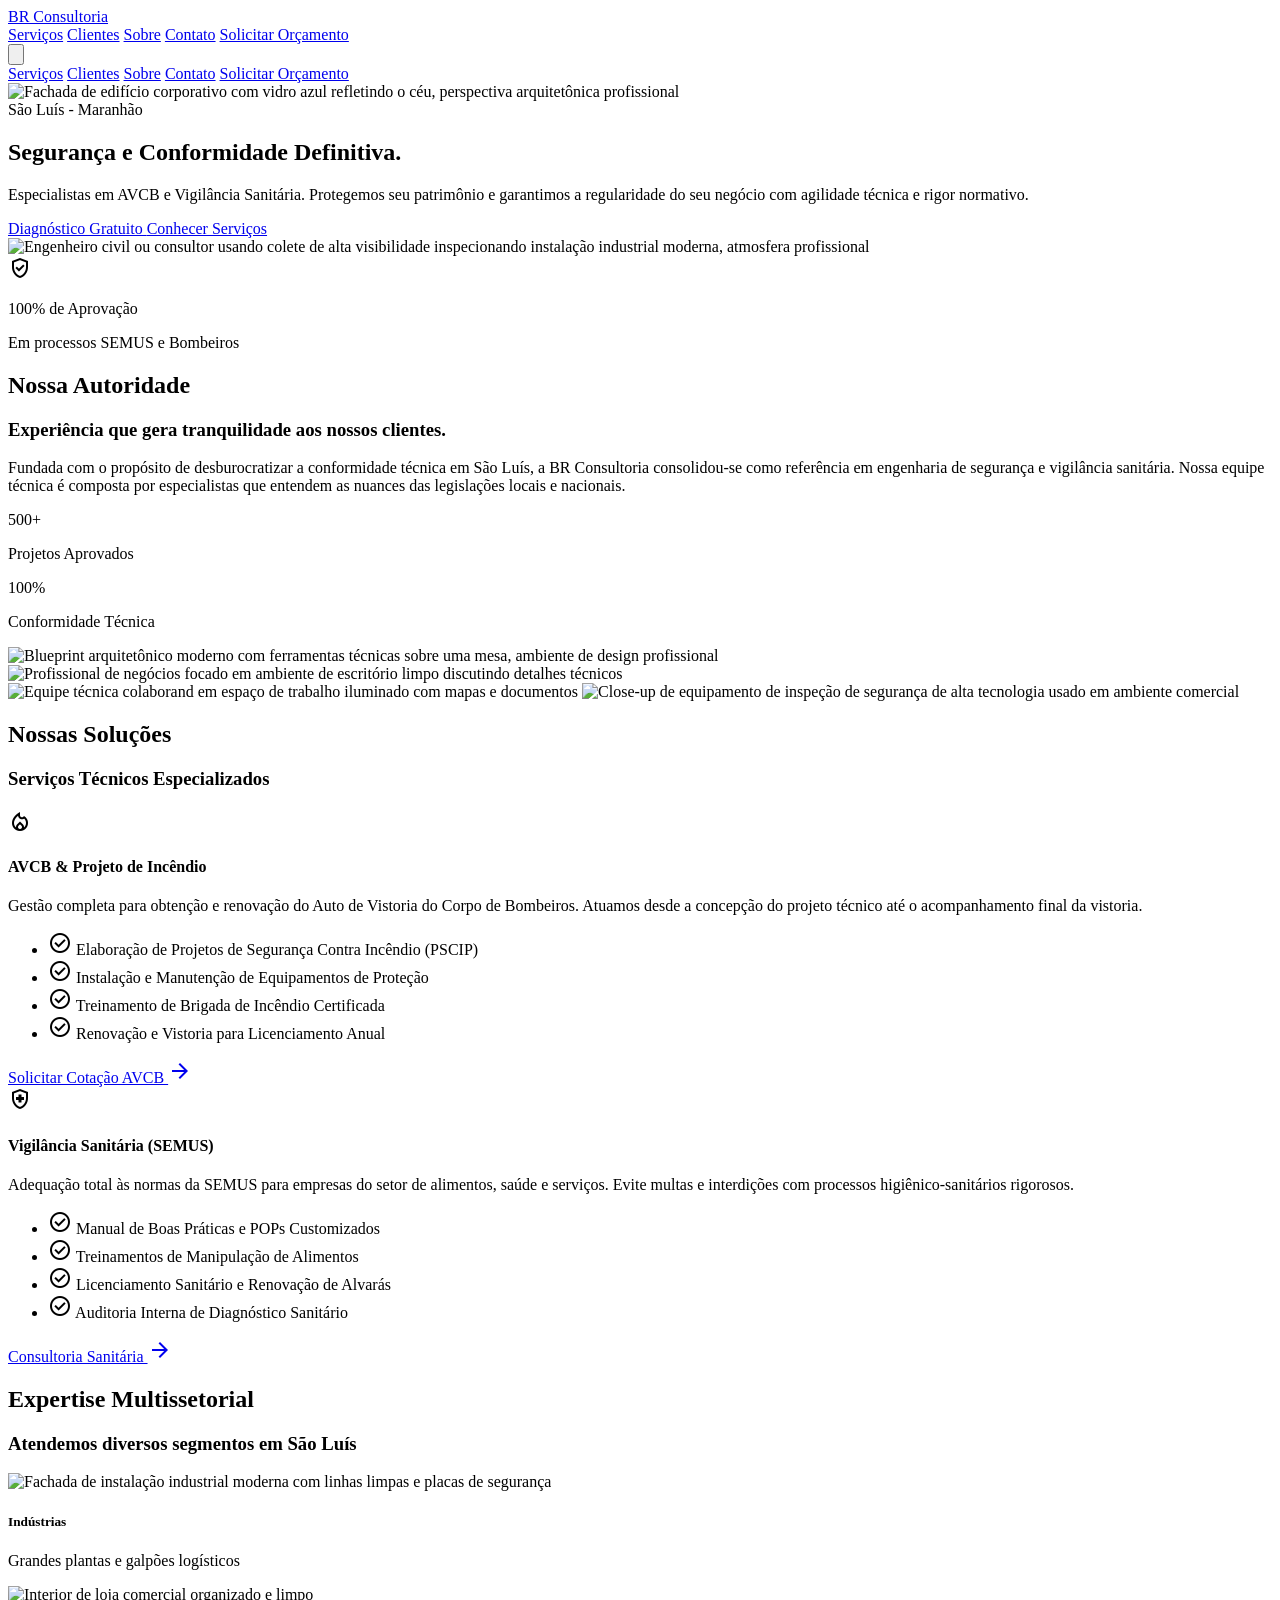
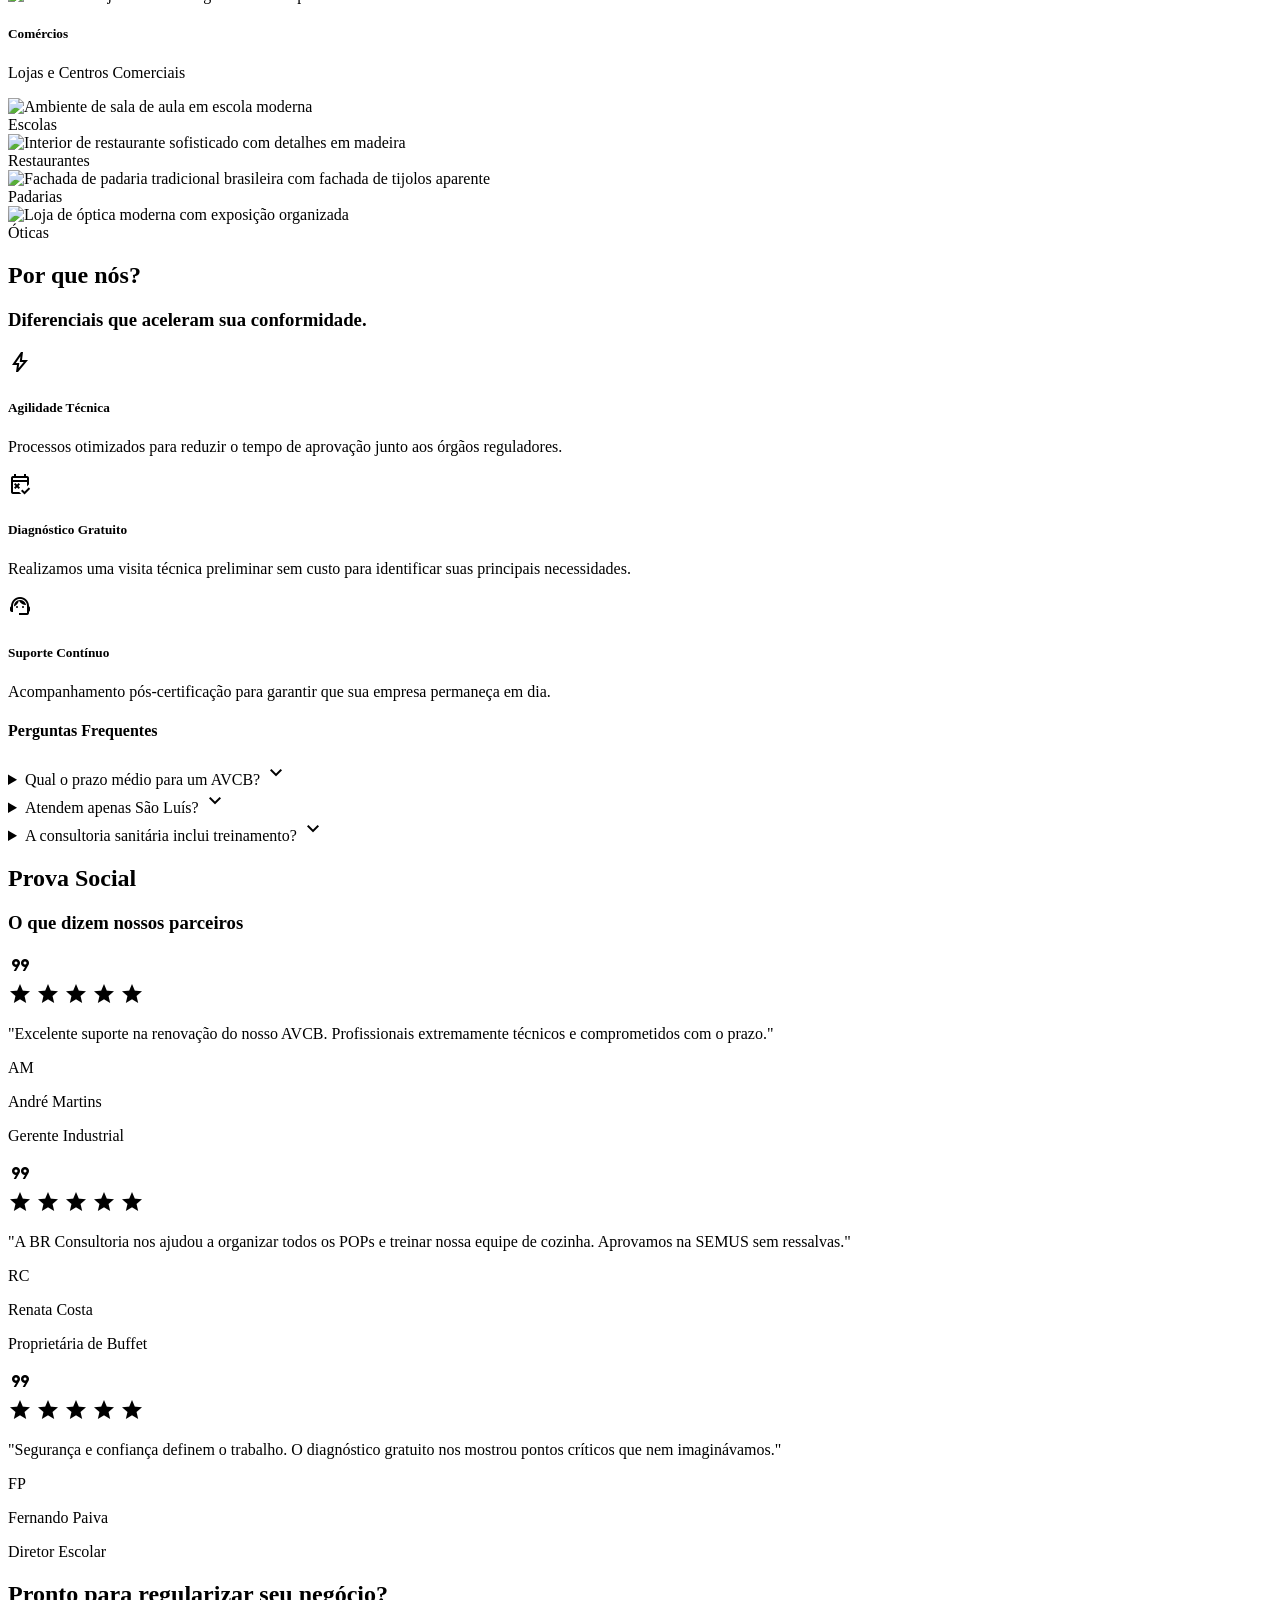
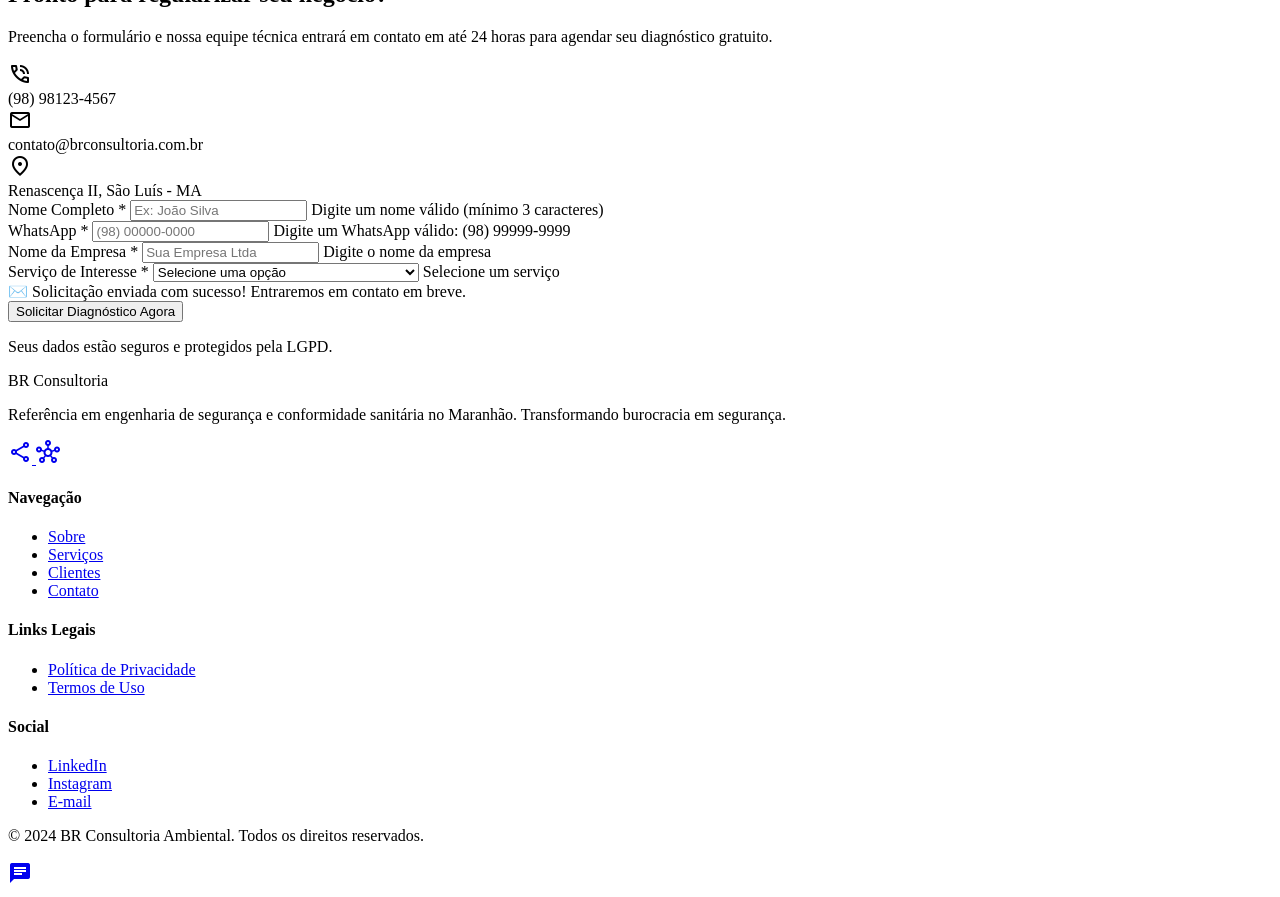
==== index.html @ 69660080 "Update image in index.html to feature a traditional Brazilian bakery facade, enhancing visual repres" ====
<!DOCTYPE html>

<html class="scroll-smooth" lang="pt-BR"><head>
<meta charset="utf-8"/>
<meta content="width=device-width, initial-scale=1.0" name="viewport"/>
<title>BR Consultoria | Segurança e Conformidade Ambiental em São Luís - MA</title>

<!-- Primary Meta Tags -->
<meta name="title" content="BR Consultoria | Segurança e Conformidade Ambiental em São Luís - MA"/>
<meta name="description" content="Especialistas em AVCB e Vigilância Sanitária em São Luís - MA. Projetos aprovados, diagnóstico gratuito e suporte técnico. Regularize sua empresa com quem entende!"/>
<meta name="keywords" content="AVCB, CLCB, consultoria ambiental, vigilância sanitária, São Luís, Maranhão, regularização empresarial, segurança contra incêndio, SEMUS, projeto técnico, licenciamento"/>
<meta name="author" content="BR Consultoria Ambiental"/>
<meta name="robots" content="index, follow, max-image-preview:large, max-snippet:-1, max-video-preview:-1"/>
<meta name="googlebot" content="index, follow"/>
<meta name="revisit-after" content="7 days"/>
<meta name="language" content="Portuguese"/>
<meta name="geo.region" content="BR-MA"/>
<meta name="geo.placename" content="São Luís"/>

<!-- Canonical URL -->
<link rel="canonical" href="https://brconsultoria.com.br/"/>
<link rel="alternate" hreflang="pt-BR" href="https://brconsultoria.com.br/"/>

<!-- Open Graph / Facebook -->
<meta property="og:type" content="website"/>
<meta property="og:url" content="https://brconsultoria.com.br/"/>
<meta property="og:title" content="BR Consultoria | Segurança e Conformidade Ambiental"/>
<meta property="og:description" content="Especialistas em AVCB e Vigilância Sanitária em São Luís - MA. Diagnóstico gratuito!"/>
<meta property="og:image" content="https://brconsultoria.com.br/og-image.jpg"/>
<meta property="og:image:width" content="1200"/>
<meta property="og:image:height" content="630"/>
<meta property="og:image:alt" content="BR Consultoria - Segurança e Conformidade Ambiental"/>
<meta property="og:locale" content="pt_BR"/>
<meta property="og:site_name" content="BR Consultoria"/>

<!-- Twitter -->
<meta name="twitter:card" content="summary_large_image"/>
<meta name="twitter:url" content="https://brconsultoria.com.br/"/>
<meta name="twitter:title" content="BR Consultoria | Segurança e Conformidade Ambiental"/>
<meta name="twitter:description" content="Especialistas em AVCB e Vigilância Sanitária em São Luís - MA. Diagnóstico gratuito!"/>
<meta name="twitter:image" content="https://brconsultoria.com.br/og-image.jpg"/>

<!-- Mobile Theme Color -->
<meta name="theme-color" content="#001e40"/>
<meta name="msapplication-TileColor" content="#001e40"/>

<!-- Apple Touch Icon -->
<link rel="apple-touch-icon" href="logo.svg"/>

<!-- Favicon -->
<link rel="icon" type="image/svg+xml" href="logo.svg"/>

<!-- Structured Data - LocalBusiness -->
<script type="application/ld+json">
{
  "@context": "https://schema.org",
  "@type": "LocalBusiness",
  "name": "BR Consultoria Ambiental",
  "description": "Especialistas em AVCB e Vigilância Sanitária em São Luís - MA. Projetos aprovados e suporte técnico completo.",
  "url": "https://brconsultoria.com.br",
  "telephone": "+55-98-98830-98259",
  "email": "contato@brconsultoria.com.br",
  "address": {
    "@type": "PostalAddress",
    "addressLocality": "São Luís",
    "addressRegion": "MA",
    "addressCountry": "BR"
  },
  "geo": {
    "@type": "GeoCoordinates",
    "latitude": "-2.5307",
    "longitude": "-44.3068"
  },
  "openingHoursSpecification": {
    "@type": "OpeningHoursSpecification",
    "dayOfWeek": ["Monday", "Tuesday", "Wednesday", "Thursday", "Friday"],
    "opens": "08:00",
    "closes": "18:00"
  },
  "priceRange": "$$",
  "image": "https://brconsultoria.com.br/og-image.jpg",
  "sameAs": [
    "https://www.instagram.com/brconsultoria",
    "https://www.linkedin.com/company/brconsultoria"
  ]
}
</script>

<!-- Structured Data - Organization -->
<script type="application/ld+json">
{
  "@context": "https://schema.org",
  "@type": "Organization",
  "name": "BR Consultoria Ambiental",
  "url": "https://brconsultoria.com.br",
  "logo": "https://brconsultoria.com.br/logo.svg",
  "contactPoint": {
    "@type": "ContactPoint",
    "telephone": "+55-98-98830-98259",
    "contactType": "customer service",
    "availableLanguage": "Portuguese"
  }
}
</script>

<!-- Structured Data - FAQ -->
<script type="application/ld+json">
{
  "@context": "https://schema.org",
  "@type": "FAQPage",
  "mainEntity": [
    {
      "@type": "Question",
      "name": "Quanto tempo leva para obter o AVCB?",
      "acceptedAnswer": {
        "@type": "Answer",
        "text": "O prazo varia conforme a complexidade da edificação, mas em média nossos processos levam de 30 a 60 dias para conclusão total."
      }
    },
    {
      "@type": "Question",
      "name": "Atendem apenas São Luís?",
      "acceptedAnswer": {
        "@type": "Answer",
        "text": "Focamos em São Luís e Região Metropolitana (Paço do Lumiar, São José de Ribamar e Raposa), garantindo proximidade e agilidade."
      }
    },
    {
      "@type": "Question",
      "name": "A consultoria sanitária inclui treinamento?",
      "acceptedAnswer": {
        "@type": "Answer",
        "text": "Sim, oferecemos treinamentos completos de Boas Práticas de Manipulação com entrega de certificados para a equipe."
      }
    }
  ]
}
</script>

<!-- Structured Data - BreadcrumbList -->
<script type="application/ld+json">
{
  "@context": "https://schema.org",
  "@type": "BreadcrumbList",
  "itemListElement": [
    {
      "@type": "ListItem",
      "position": 1,
      "name": "Home",
      "item": "https://brconsultoria.com.br"
    },
    {
      "@type": "ListItem",
      "position": 2,
      "name": "Serviços",
      "item": "https://brconsultoria.com.br/#servicos"
    },
    {
      "@type": "ListItem",
      "position": 3,
      "name": "Contato",
      "item": "https://brconsultoria.com.br/#contato"
    }
  ]
}
</script>

<script src="https://cdn.tailwindcss.com?plugins=forms,container-queries"></script>
<link href="https://fonts.googleapis.com/css2?family=Manrope:wght@400;500;600;700;800&amp;family=Inter:wght@300;400;500;600&amp;display=swap" rel="stylesheet"/>
<link href="https://fonts.googleapis.com/css2?family=Material+Symbols+Outlined:wght,FILL@100..700,0..1&amp;display=swap" rel="stylesheet"/>
<link href="https://fonts.googleapis.com/css2?family=Material+Symbols+Outlined:wght,FILL@100..700,0..1&amp;display=swap" rel="stylesheet"/>
<script id="tailwind-config">
        tailwind.config = {
          darkMode: "class",
          theme: {
            extend: {
              "colors": {
                      "outline-variant": "#c3c6d1",
                      "tertiary-fixed": "#d4e6e5",
                      "on-surface": "#191c1d",
                      "primary": "#001e40",
                      "inverse-on-surface": "#f0f1f2",
                      "error": "#ba1a1a",
                      "tertiary-container": "#263636",
                      "on-primary-fixed": "#001b3c",
                      "error-container": "#ffdad6",
                      "on-secondary": "#ffffff",
                      "surface": "#f8f9fa",
                      "surface-tint": "#3a5f94",
                      "surface-container-highest": "#e1e3e4",
                      "on-secondary-fixed-variant": "#005236",
                      "on-secondary-fixed": "#002113",
                      "surface-dim": "#d9dadb",
                      "primary-fixed-dim": "#a7c8ff",
                      "on-surface-variant": "#43474f",
                      "on-error-container": "#93000a",
                      "primary-container": "#003366",
                      "on-tertiary-fixed-variant": "#3a4a49",
                      "surface-variant": "#e1e3e4",
                      "surface-container": "#edeeef",
                      "primary-fixed": "#d5e3ff",
                      "outline": "#737780",
                      "surface-bright": "#f8f9fa",
                      "on-tertiary-fixed": "#0e1e1e",
                      "tertiary": "#112121",
                      "on-primary": "#ffffff",
                      "inverse-surface": "#2e3132",
                      "secondary-container": "#8bf8c3",
                      "on-tertiary": "#ffffff",
                      "surface-container-low": "#f3f4f5",
                      "tertiary-fixed-dim": "#b8cac9",
                      "background": "#f8f9fa",
                      "secondary-fixed-dim": "#6fdba8",
                      "on-background": "#191c1d",
                      "surface-container-lowest": "#ffffff",
                      "on-primary-fixed-variant": "#1f477b",
                      "on-tertiary-container": "#8e9f9e",
                      "secondary-fixed": "#8bf8c3",
                      "on-secondary-container": "#00734e",
                      "on-error": "#ffffff",
                      "on-primary-container": "#799dd6",
                      "surface-container-high": "#e7e8e9",
                      "inverse-primary": "#a7c8ff",
                      "secondary": "#006c49"
              },
              "borderRadius": {
                      "DEFAULT": "0.125rem",
                      "lg": "0.25rem",
                      "xl": "0.5rem",
                      "full": "0.75rem"
              },
              "fontFamily": {
                      "headline": ["Manrope"],
                      "body": ["Inter"],
                      "label": ["Inter"]
              }
            },
          },
        }
      </script>
<style>
        .material-symbols-outlined {
            font-variation-settings: 'FILL' 0, 'wght' 400, 'GRAD' 0, 'opsz' 24;
        }
        .glass-nav {
            backdrop-filter: blur(12px);
            -webkit-backdrop-filter: blur(12px);
        }

        /* Scroll Animations */
        .fade-up {
            opacity: 0;
            transform: translateY(30px);
            transition: opacity 0.6s ease-out, transform 0.6s ease-out;
        }
        .fade-up.visible {
            opacity: 1;
            transform: translateY(0);
        }
        .fade-left {
            opacity: 0;
            transform: translateX(-40px);
            transition: opacity 0.6s ease-out, transform 0.6s ease-out;
        }
        .fade-left.visible {
            opacity: 1;
            transform: translateX(0);
        }
        .fade-right {
            opacity: 0;
            transform: translateX(40px);
            transition: opacity 0.6s ease-out, transform 0.6s ease-out;
        }
        .fade-right.visible {
            opacity: 1;
            transform: translateX(0);
        }
        .scale-in {
            opacity: 0;
            transform: scale(0.9);
            transition: opacity 0.5s ease-out, transform 0.5s ease-out;
        }
        .scale-in.visible {
            opacity: 1;
            transform: scale(1);
        }

        /* Stagger delays */
        .delay-100 { transition-delay: 0.1s; }
        .delay-200 { transition-delay: 0.2s; }
        .delay-300 { transition-delay: 0.3s; }
        .delay-400 { transition-delay: 0.4s; }
        .delay-500 { transition-delay: 0.5s; }

        /* Floating animation for WhatsApp */
        @keyframes float {
            0%, 100% { transform: translateY(0); }
            50% { transform: translateY(-10px); }
        }
        .float-animation {
            animation: float 3s ease-in-out infinite;
        }

        /* Pulse animation for CTA */
        @keyframes pulse-glow {
            0%, 100% { box-shadow: 0 0 0 0 rgba(0, 108, 73, 0.4); }
            50% { box-shadow: 0 0 20px 10px rgba(0, 108, 73, 0.2); }
        }
        .pulse-glow {
            animation: pulse-glow 2s ease-in-out infinite;
        }

        /* Text reveal animation */
        @keyframes text-reveal {
            0% { clip-path: inset(0 100% 0 0); }
            100% { clip-path: inset(0 0 0 0); }
        }
        .text-reveal {
            animation: text-reveal 1s ease-out forwards;
        }

        /* Hover lift effect */
        .hover-lift {
            transition: transform 0.3s ease, box-shadow 0.3s ease;
        }
        .hover-lift:hover {
            transform: translateY(-8px);
            box-shadow: 0 20px 40px rgba(0, 30, 64, 0.15);
        }

        /* Icon rotate on hover */
        .hover-rotate {
            transition: transform 0.4s ease;
        }
        .hover-rotate:hover {
            transform: rotate(15deg) scale(1.1);
        }

        /* Counter animation */
        @keyframes count-up {
            0% { opacity: 0; transform: translateY(20px); }
            100% { opacity: 1; transform: translateY(0); }
        }
        .count-up {
            animation: count-up 0.6s ease-out forwards;
        }

        /* Gradient shift animation */
        @keyframes gradient-shift {
            0% { background-position: 0% 50%; }
            50% { background-position: 100% 50%; }
            100% { background-position: 0% 50%; }
        }
        .gradient-animated {
            background-size: 200% 200%;
            animation: gradient-shift 8s ease infinite;
        }

        /* Shimmer effect */
        @keyframes shimmer {
            0% { background-position: -200% 0; }
            100% { background-position: 200% 0; }
        }
        .shimmer {
            background: linear-gradient(90deg, transparent 0%, rgba(255,255,255,0.3) 50%, transparent 100%);
            background-size: 200% 100%;
            animation: shimmer 2s infinite;
        }

        /* Typing cursor effect */
        @keyframes blink {
            0%, 50% { opacity: 1; }
            51%, 100% { opacity: 0; }
        }
        .cursor-blink::after {
            content: '|';
            animation: blink 1s infinite;
        }

        /* Bounce animation */
        @keyframes bounce-in {
            0% { transform: scale(0); }
            50% { transform: scale(1.1); }
            100% { transform: scale(1); }
        }
        .bounce-in {
            animation: bounce-in 0.5s ease-out;
        }

        /* Subtle background movement */
        @keyframes subtle-move {
            0%, 100% { transform: translate(0, 0); }
            25% { transform: translate(2px, -2px); }
            50% { transform: translate(-2px, 2px); }
            75% { transform: translate(2px, 2px); }
        }
        .subtle-move {
            animation: subtle-move 10s ease-in-out infinite;
        }
    </style>
</head>
<body class="bg-surface text-on-surface font-body selection:bg-secondary-container selection:text-on-secondary-container">
<!-- TopNavBar -->
<nav class="fixed top-0 w-full z-50 bg-surface/90 dark:bg-slate-900/90 backdrop-blur-md">
<div class="flex justify-between items-center px-4 sm:px-8 py-3 sm:py-4 max-w-7xl mx-auto">
<a class="text-lg sm:text-xl font-extrabold tracking-tighter text-blue-900 dark:text-white uppercase font-headline" href="#">
    BR Consultoria
</a>

<!-- Desktop Nav -->
<div class="hidden lg:flex items-center gap-8">
<a class="text-blue-900 dark:text-blue-100 font-bold border-b-2 border-emerald-600 pb-1 font-headline tracking-tight text-sm" href="#servicos">Serviços</a>
<a class="text-slate-600 dark:text-slate-400 font-medium hover:text-blue-900 transition-colors font-headline tracking-tight text-sm" href="#segmentos">Clientes</a>
<a class="text-slate-600 dark:text-slate-400 font-medium hover:text-blue-900 transition-colors font-headline tracking-tight text-sm" href="#sobre">Sobre</a>
<a class="text-slate-600 dark:text-slate-400 font-medium hover:text-blue-900 transition-colors font-headline tracking-tight text-sm" href="#contato">Contato</a>
<a class="bg-primary text-on-primary px-4 py-2 rounded hover:opacity-90 transition-all font-headline font-bold text-xs uppercase tracking-wider active:scale-95 duration-150 whitespace-nowrap" href="#contato">
    Solicitar Orçamento
</a>
</div>

<!-- Mobile Menu Button -->
<button id="mobile-menu-btn" class="lg:hidden p-2 text-primary" aria-label="Abrir menu">
    <svg class="w-6 h-6" fill="none" stroke="currentColor" viewBox="0 0 24 24">
        <path stroke-linecap="round" stroke-linejoin="round" stroke-width="2" d="M4 6h16M4 12h16M4 18h16"/>
    </svg>
</button>
</div>

<!-- Mobile Menu -->
<div id="mobile-menu" class="hidden lg:hidden bg-surface border-t border-slate-200 dark:bg-slate-900">
<div class="px-4 py-4 space-y-3">
<a class="block text-blue-900 font-bold font-headline text-sm py-2" href="#servicos">Serviços</a>
<a class="block text-slate-600 font-medium font-headline text-sm py-2" href="#segmentos">Clientes</a>
<a class="block text-slate-600 font-medium font-headline text-sm py-2" href="#sobre">Sobre</a>
<a class="block text-slate-600 font-medium font-headline text-sm py-2" href="#contato">Contato</a>
<a class="block bg-primary text-on-primary text-center px-4 py-3 rounded font-headline font-bold text-sm uppercase tracking-wider mt-4" href="#contato">
    Solicitar Orçamento
</a>
</div>
</div>
</nav>
<main class="pt-20">
<!-- Hero Section -->
<section class="relative min-h-[921px] flex items-center overflow-hidden bg-gradient-to-br from-primary to-primary-container gradient-animated">
<div class="absolute inset-0 opacity-20 mix-blend-overlay hero-parallax">
<img alt="Fachada de edifício corporativo com vidro azul refletindo o céu, perspectiva arquitetônica profissional" class="w-full h-full object-cover" src="https://lh3.googleusercontent.com/aida-public/[base64]"/>
</div>
<div class="relative z-10 max-w-7xl mx-auto px-8 grid lg:grid-cols-2 gap-12 items-center">
<div class="space-y-8">
<div class="inline-flex items-center gap-2 bg-secondary-container/10 border border-secondary/20 text-secondary-fixed px-4 py-1.5 rounded-full fade-up">
<span class="w-2 h-2 rounded-full bg-secondary animate-pulse"></span>
<span class="text-xs font-bold uppercase tracking-widest font-label">São Luís - Maranhão</span>
</div>
<h1 class="text-5xl lg:text-7xl font-headline font-extrabold text-white leading-[1.1] tracking-tight fade-up delay-100">
                        Segurança e Conformidade <span class="text-secondary">Definitiva.</span>
</h1>
<p class="text-lg text-slate-300 max-w-xl font-body leading-relaxed fade-up delay-200">
                        Especialistas em AVCB e Vigilância Sanitária. Protegemos seu patrimônio e garantimos a regularidade do seu negócio com agilidade técnica e rigor normativo.
                    </p>
<div class="flex flex-wrap gap-4 pt-4 fade-up delay-300">
<a class="bg-secondary text-white px-8 py-4 rounded-lg font-headline font-bold text-lg hover:bg-secondary/90 transition-all active:scale-95 shadow-xl shadow-secondary/20 hover-lift" href="https://wa.me/55989883098259?text=Ol%C3%A1%21%20Vim%20pelo%20site%20e%20gostaria%20de%20mais%20informa%C3%A7%C3%B5es%20sobre%20os%20servi%C3%A7os%20da%20BR%20Consultoria%20Ambiental.">
                            Diagnóstico Gratuito
                        </a>
<a class="border border-white/30 text-white px-8 py-4 rounded-lg font-headline font-bold text-lg hover:bg-white/10 transition-all backdrop-blur-sm hover-lift" href="#servicos">
                            Conhecer Serviços
                        </a>
</div>
</div>
<div class="hidden lg:block relative fade-right delay-200">
<div class="bg-surface-container-lowest/5 backdrop-blur-xl rounded-2xl p-4 border border-white/10 shadow-2xl hover:scale-105 transition-transform duration-500">
<img alt="Engenheiro civil ou consultor usando colete de alta visibilidade inspecionando instalação industrial moderna, atmosfera profissional" class="rounded-xl w-full h-[500px] object-cover" src="https://lh3.googleusercontent.com/aida-public/[base64]"/>
</div>
<div class="absolute -bottom-6 -left-6 bg-white p-6 rounded-xl shadow-2xl flex items-center gap-4">
<div class="bg-secondary/10 p-3 rounded-lg text-secondary">
<span class="material-symbols-outlined text-3xl">verified_user</span>
</div>
<div>
<p class="text-sm font-bold text-primary font-headline">100% de Aprovação</p>
<p class="text-xs text-on-surface-variant font-body">Em processos SEMUS e Bombeiros</p>
</div>
</div>
</div>
</div>
</section>
<!-- Seção Sobre -->
<section class="py-24 bg-surface" id="sobre">
<div class="max-w-7xl mx-auto px-8">
<div class="grid lg:grid-cols-12 gap-16 items-center">
<div class="lg:col-span-5 space-y-6">
<h2 class="text-sm font-extrabold text-secondary uppercase tracking-[0.2em] font-label">Nossa Autoridade</h2>
<h3 class="text-4xl font-headline font-bold text-primary tracking-tight">Experiência que gera tranquilidade aos nossos clientes.</h3>
<p class="text-on-surface-variant text-lg leading-relaxed">
                            Fundada com o propósito de desburocratizar a conformidade técnica em São Luís, a BR Consultoria consolidou-se como referência em engenharia de segurança e vigilância sanitária. Nossa equipe técnica é composta por especialistas que entendem as nuances das legislações locais e nacionais.
                        </p>
<div class="grid grid-cols-2 gap-8 pt-6">
<div>
<p class="text-3xl font-extrabold text-primary font-headline">500+</p>
<p class="text-sm text-on-surface-variant font-label uppercase tracking-wider">Projetos Aprovados</p>
</div>
<div>
<p class="text-3xl font-extrabold text-primary font-headline">100%</p>
<p class="text-sm text-on-surface-variant font-label uppercase tracking-wider">Conformidade Técnica</p>
</div>
</div>
</div>
<div class="lg:col-span-7 grid grid-cols-2 gap-4">
<div class="space-y-4 pt-12">
<img alt="Blueprint arquitetônico moderno com ferramentas técnicas sobre uma mesa, ambiente de design profissional" class="rounded-2xl h-64 w-full object-cover" src="https://lh3.googleusercontent.com/aida-public/[base64]"/>
<img alt="Profissional de negócios focado em ambiente de escritório limpo discutindo detalhes técnicos" class="rounded-2xl h-80 w-full object-cover" src="https://lh3.googleusercontent.com/aida-public/[base64]"/>
</div>
<div class="space-y-4">
<img alt="Equipe técnica colaborand em espaço de trabalho iluminado com mapas e documentos" class="rounded-2xl h-80 w-full object-cover" src="https://lh3.googleusercontent.com/aida-public/[base64]"/>
<img alt="Close-up de equipamento de inspeção de segurança de alta tecnologia usado em ambiente comercial" class="rounded-2xl h-64 w-full object-cover" src="https://lh3.googleusercontent.com/aida-public/[base64]"/>
</div>
</div>
</div>
</div>
</section>
<!-- Seção Serviços Detalhada -->
<section class="py-24 bg-surface-container-low" id="servicos">
<div class="max-w-7xl mx-auto px-8">
<div class="text-center mb-20 space-y-4">
<h2 class="text-sm font-extrabold text-secondary uppercase tracking-[0.2em] font-label fade-up">Nossas Soluções</h2>
<h3 class="text-4xl lg:text-5xl font-headline font-bold text-primary tracking-tight fade-up delay-100">Serviços Técnicos Especializados</h3>
</div>
<div class="grid lg:grid-cols-2 gap-12">
<!-- AVCB Card -->
<div class="bg-surface-container-lowest p-10 rounded-2xl border border-outline-variant/10 shadow-sm hover:shadow-xl transition-all duration-500 group hover-lift fade-up delay-200">
<div class="w-16 h-16 bg-primary text-white flex items-center justify-center rounded-xl mb-8 group-hover:scale-110 transition-transform hover-rotate">
<span class="material-symbols-outlined text-4xl">local_fire_department</span>
</div>
<h4 class="text-3xl font-headline font-bold text-primary mb-6">AVCB &amp; Projeto de Incêndio</h4>
<p class="text-on-surface-variant mb-8 leading-relaxed">
                            Gestão completa para obtenção e renovação do Auto de Vistoria do Corpo de Bombeiros. Atuamos desde a concepção do projeto técnico até o acompanhamento final da vistoria.
                        </p>
<ul class="space-y-4 mb-10 text-on-surface-variant">
<li class="flex items-center gap-3">
<span class="material-symbols-outlined text-secondary font-bold">check_circle</span>
                                Elaboração de Projetos de Segurança Contra Incêndio (PSCIP)
                            </li>
<li class="flex items-center gap-3">
<span class="material-symbols-outlined text-secondary font-bold">check_circle</span>
                                Instalação e Manutenção de Equipamentos de Proteção
                            </li>
<li class="flex items-center gap-3">
<span class="material-symbols-outlined text-secondary font-bold">check_circle</span>
                                Treinamento de Brigada de Incêndio Certificada
                            </li>
<li class="flex items-center gap-3">
<span class="material-symbols-outlined text-secondary font-bold">check_circle</span>
                                Renovação e Vistoria para Licenciamento Anual
                            </li>
</ul>
<a class="inline-flex items-center gap-2 text-primary font-bold font-headline group/link" href="#contato">
                            Solicitar Cotação AVCB
                            <span class="material-symbols-outlined group-hover/link:translate-x-1 transition-transform">arrow_forward</span>
</a>
</div>
<!-- Vigilância Sanitária Card -->
<div class="bg-surface-container-lowest p-10 rounded-2xl border border-outline-variant/10 shadow-sm hover:shadow-xl transition-all duration-500 group hover-lift fade-up delay-300">
<div class="w-16 h-16 bg-secondary text-white flex items-center justify-center rounded-xl mb-8 group-hover:scale-110 transition-transform hover-rotate">
<span class="material-symbols-outlined text-4xl">health_and_safety</span>
</div>
<h4 class="text-3xl font-headline font-bold text-primary mb-6">Vigilância Sanitária (SEMUS)</h4>
<p class="text-on-surface-variant mb-8 leading-relaxed">
                            Adequação total às normas da SEMUS para empresas do setor de alimentos, saúde e serviços. Evite multas e interdições com processos higiênico-sanitários rigorosos.
                        </p>
<ul class="space-y-4 mb-10 text-on-surface-variant">
<li class="flex items-center gap-3">
<span class="material-symbols-outlined text-primary font-bold">check_circle</span>
                                Manual de Boas Práticas e POPs Customizados
                            </li>
<li class="flex items-center gap-3">
<span class="material-symbols-outlined text-primary font-bold">check_circle</span>
                                Treinamentos de Manipulação de Alimentos
                            </li>
<li class="flex items-center gap-3">
<span class="material-symbols-outlined text-primary font-bold">check_circle</span>
                                Licenciamento Sanitário e Renovação de Alvarás
                            </li>
<li class="flex items-center gap-3">
<span class="material-symbols-outlined text-primary font-bold">check_circle</span>
                                Auditoria Interna de Diagnóstico Sanitário
                            </li>
</ul>
<a class="inline-flex items-center gap-2 text-secondary font-bold font-headline group/link" href="#contato">
                            Consultoria Sanitária
                            <span class="material-symbols-outlined group-hover/link:translate-x-1 transition-transform">arrow_forward</span>
</a>
</div>
</div>
</div>
</section>
<!-- Seção Segmentos Atendidos (Bento Grid) -->
<section class="py-24 bg-surface" id="segmentos">
<div class="max-w-7xl mx-auto px-8">
<div class="text-center mb-16">
<h2 class="text-sm font-extrabold text-secondary uppercase tracking-[0.2em] font-label">Expertise Multissetorial</h2>
<h3 class="text-4xl font-headline font-bold text-primary mt-2">Atendemos diversos segmentos em São Luís</h3>
</div>
<div class="grid grid-cols-2 md:grid-cols-4 gap-4 auto-rows-[200px]">
<div class="col-span-2 row-span-2 relative rounded-2xl overflow-hidden group">
<img alt="Fachada de instalação industrial moderna com linhas limpas e placas de segurança" class="w-full h-full object-cover transition-transform duration-700 group-hover:scale-110" src="https://lh3.googleusercontent.com/aida-public/[base64]"/>
<div class="absolute inset-0 bg-gradient-to-t from-primary/90 to-transparent flex flex-col justify-end p-8">
<h5 class="text-white text-2xl font-bold font-headline">Indústrias</h5>
<p class="text-slate-300 text-sm">Grandes plantas e galpões logísticos</p>
</div>
</div>
<div class="col-span-2 row-span-1 relative rounded-2xl overflow-hidden group">
<img alt="Interior de loja comercial organizado e limpo" class="w-full h-full object-cover transition-transform duration-700 group-hover:scale-110" src="https://lh3.googleusercontent.com/aida-public/[base64]"/>
<div class="absolute inset-0 bg-gradient-to-t from-secondary/90 to-transparent flex flex-col justify-end p-6">
<h5 class="text-white text-xl font-bold font-headline">Comércios</h5>
<p class="text-white/80 text-sm">Lojas e Centros Comerciais</p>
</div>
</div>
<div class="relative rounded-2xl overflow-hidden group">
<img alt="Ambiente de sala de aula em escola moderna" class="w-full h-full object-cover transition-transform duration-700 group-hover:scale-110" src="https://lh3.googleusercontent.com/aida-public/[base64]"/>
<div class="absolute inset-0 bg-black/40 flex items-center justify-center">
<span class="text-white font-bold font-headline">Escolas</span>
</div>
</div>
<div class="relative rounded-2xl overflow-hidden group">
<img alt="Interior de restaurante sofisticado com detalhes em madeira" class="w-full h-full object-cover transition-transform duration-700 group-hover:scale-110" src="https://lh3.googleusercontent.com/aida-public/[base64]"/>
<div class="absolute inset-0 bg-black/40 flex items-center justify-center">
<span class="text-white font-bold font-headline">Restaurantes</span>
</div>
</div>
<div class="col-span-1 relative rounded-2xl overflow-hidden group">
<img alt="Fachada de padaria tradicional brasileira com fachada de tijolos aparente" class="w-full h-full object-cover transition-transform duration-700 group-hover:scale-110" src="https://images.unsplash.com/photo-1509440159596-0249088772ff?w=400&h=300&fit=crop&q=80"/>
<div class="absolute inset-0 bg-black/40 flex items-center justify-center">
<span class="text-white font-bold font-headline">Padarias</span>
</div>
</div>
<div class="col-span-1 relative rounded-2xl overflow-hidden group">
<img alt="Loja de óptica moderna com exposição organizada" class="w-full h-full object-cover transition-transform duration-700 group-hover:scale-110" src="https://lh3.googleusercontent.com/aida-public/[base64]"/>
<div class="absolute inset-0 bg-black/40 flex items-center justify-center">
<span class="text-white font-bold font-headline">Óticas</span>
</div>
</div>
</div>
</div>
</section>
<!-- Diferenciais / FAQ -->
<section class="py-24 bg-surface-container">
<div class="max-w-7xl mx-auto px-8">
<div class="grid lg:grid-cols-2 gap-20">
<div>
<h2 class="text-sm font-extrabold text-secondary uppercase tracking-[0.2em] font-label mb-4">Por que nós?</h2>
<h3 class="text-4xl font-headline font-bold text-primary mb-8 leading-tight">Diferenciais que aceleram sua conformidade.</h3>
<div class="space-y-8">
<div class="flex gap-6">
<div class="shrink-0 w-12 h-12 bg-white rounded-lg flex items-center justify-center shadow-sm">
<span class="material-symbols-outlined text-secondary">bolt</span>
</div>
<div>
<h5 class="text-lg font-bold text-primary font-headline">Agilidade Técnica</h5>
<p class="text-on-surface-variant">Processos otimizados para reduzir o tempo de aprovação junto aos órgãos reguladores.</p>
</div>
</div>
<div class="flex gap-6">
<div class="shrink-0 w-12 h-12 bg-white rounded-lg flex items-center justify-center shadow-sm">
<span class="material-symbols-outlined text-secondary">free_cancellation</span>
</div>
<div>
<h5 class="text-lg font-bold text-primary font-headline">Diagnóstico Gratuito</h5>
<p class="text-on-surface-variant">Realizamos uma visita técnica preliminar sem custo para identificar suas principais necessidades.</p>
</div>
</div>
<div class="flex gap-6">
<div class="shrink-0 w-12 h-12 bg-white rounded-lg flex items-center justify-center shadow-sm">
<span class="material-symbols-outlined text-secondary">support_agent</span>
</div>
<div>
<h5 class="text-lg font-bold text-primary font-headline">Suporte Contínuo</h5>
<p class="text-on-surface-variant">Acompanhamento pós-certificação para garantir que sua empresa permaneça em dia.</p>
</div>
</div>
</div>
</div>
<div class="space-y-4">
<h4 class="text-2xl font-headline font-bold text-primary mb-6">Perguntas Frequentes</h4>
<details class="bg-surface-container-lowest rounded-xl p-6 border border-outline-variant/10 group open:shadow-md transition-all cursor-pointer">
<summary class="flex justify-between items-center font-bold font-headline text-primary list-none">
                                Qual o prazo médio para um AVCB?
                                <span class="material-symbols-outlined group-open:rotate-180 transition-transform">expand_more</span>
</summary>
<p class="mt-4 text-on-surface-variant leading-relaxed">O prazo varia conforme a complexidade da edificação e as adequações necessárias, mas em média nossos processos levam de 30 a 60 dias para conclusão total.</p>
</details>
<details class="bg-surface-container-lowest rounded-xl p-6 border border-outline-variant/10 group open:shadow-md transition-all cursor-pointer">
<summary class="flex justify-between items-center font-bold font-headline text-primary list-none">
                                Atendem apenas São Luís?
                                <span class="material-symbols-outlined group-open:rotate-180 transition-transform">expand_more</span>
</summary>
<p class="mt-4 text-on-surface-variant leading-relaxed">Focamos em São Luís e Região Metropolitana (Paço do Lumiar, São José de Ribamar e Raposa), garantindo proximidade e agilidade.</p>
</details>
<details class="bg-surface-container-lowest rounded-xl p-6 border border-outline-variant/10 group open:shadow-md transition-all cursor-pointer">
<summary class="flex justify-between items-center font-bold font-headline text-primary list-none">
                                A consultoria sanitária inclui treinamento?
                                <span class="material-symbols-outlined group-open:rotate-180 transition-transform">expand_more</span>
</summary>
<p class="mt-4 text-on-surface-variant leading-relaxed">Sim, oferecemos treinamentos completos de Boas Práticas de Manipulação com entrega de certificados para a equipe.</p>
</details>
</div>
</div>
</div>
</section>
<!-- Depoimentos -->
<section class="py-24 bg-surface">
<div class="max-w-7xl mx-auto px-8">
<div class="flex flex-col md:flex-row md:items-end justify-between mb-12 gap-6">
<div>
<h2 class="text-sm font-extrabold text-secondary uppercase tracking-[0.2em] font-label">Prova Social</h2>
<h3 class="text-4xl font-headline font-bold text-primary mt-2 tracking-tight">O que dizem nossos parceiros</h3>
</div>
</div>
<div class="grid md:grid-cols-3 gap-8">
<div class="bg-surface-container-low p-8 rounded-2xl relative">
<span class="material-symbols-outlined text-secondary/20 text-6xl absolute top-4 right-4">format_quote</span>
<div class="flex text-secondary mb-4">
<span class="material-symbols-outlined" style="font-variation-settings: 'FILL' 1;">star</span>
<span class="material-symbols-outlined" style="font-variation-settings: 'FILL' 1;">star</span>
<span class="material-symbols-outlined" style="font-variation-settings: 'FILL' 1;">star</span>
<span class="material-symbols-outlined" style="font-variation-settings: 'FILL' 1;">star</span>
<span class="material-symbols-outlined" style="font-variation-settings: 'FILL' 1;">star</span>
</div>
<p class="text-on-surface-variant mb-8 italic">"Excelente suporte na renovação do nosso AVCB. Profissionais extremamente técnicos e comprometidos com o prazo."</p>
<div class="flex items-center gap-4">
<div class="w-12 h-12 rounded-full bg-primary/10 flex items-center justify-center font-bold text-primary">AM</div>
<div>
<p class="font-bold text-primary font-headline">André Martins</p>
<p class="text-xs text-on-surface-variant uppercase font-label">Gerente Industrial</p>
</div>
</div>
</div>
<div class="bg-surface-container-low p-8 rounded-2xl relative">
<span class="material-symbols-outlined text-secondary/20 text-6xl absolute top-4 right-4">format_quote</span>
<div class="flex text-secondary mb-4">
<span class="material-symbols-outlined" style="font-variation-settings: 'FILL' 1;">star</span>
<span class="material-symbols-outlined" style="font-variation-settings: 'FILL' 1;">star</span>
<span class="material-symbols-outlined" style="font-variation-settings: 'FILL' 1;">star</span>
<span class="material-symbols-outlined" style="font-variation-settings: 'FILL' 1;">star</span>
<span class="material-symbols-outlined" style="font-variation-settings: 'FILL' 1;">star</span>
</div>
<p class="text-on-surface-variant mb-8 italic">"A BR Consultoria nos ajudou a organizar todos os POPs e treinar nossa equipe de cozinha. Aprovamos na SEMUS sem ressalvas."</p>
<div class="flex items-center gap-4">
<div class="w-12 h-12 rounded-full bg-primary/10 flex items-center justify-center font-bold text-primary">RC</div>
<div>
<p class="font-bold text-primary font-headline">Renata Costa</p>
<p class="text-xs text-on-surface-variant uppercase font-label">Proprietária de Buffet</p>
</div>
</div>
</div>
<div class="bg-surface-container-low p-8 rounded-2xl relative">
<span class="material-symbols-outlined text-secondary/20 text-6xl absolute top-4 right-4">format_quote</span>
<div class="flex text-secondary mb-4">
<span class="material-symbols-outlined" style="font-variation-settings: 'FILL' 1;">star</span>
<span class="material-symbols-outlined" style="font-variation-settings: 'FILL' 1;">star</span>
<span class="material-symbols-outlined" style="font-variation-settings: 'FILL' 1;">star</span>
<span class="material-symbols-outlined" style="font-variation-settings: 'FILL' 1;">star</span>
<span class="material-symbols-outlined" style="font-variation-settings: 'FILL' 1;">star</span>
</div>
<p class="text-on-surface-variant mb-8 italic">"Segurança e confiança definem o trabalho. O diagnóstico gratuito nos mostrou pontos críticos que nem imaginávamos."</p>
<div class="flex items-center gap-4">
<div class="w-12 h-12 rounded-full bg-primary/10 flex items-center justify-center font-bold text-primary">FP</div>
<div>
<p class="font-bold text-primary font-headline">Fernando Paiva</p>
<p class="text-xs text-on-surface-variant uppercase font-label">Diretor Escolar</p>
</div>
</div>
</div>
</div>
</div>
</section>
<!-- Lead Form Section -->
<section class="py-24 bg-primary text-white overflow-hidden relative" id="contato">
<div class="absolute right-0 top-0 w-1/3 h-full bg-secondary/10 -skew-x-12 translate-x-20"></div>
<div class="max-w-7xl mx-auto px-8 relative z-10">
<div class="grid lg:grid-cols-2 gap-16 items-center">
<div>
<h2 class="text-5xl font-headline font-extrabold mb-6 tracking-tight">Pronto para regularizar seu negócio?</h2>
<p class="text-xl text-slate-300 mb-10 leading-relaxed">Preencha o formulário e nossa equipe técnica entrará em contato em até 24 horas para agendar seu diagnóstico gratuito.</p>
<div class="space-y-6">
<div class="flex items-center gap-4">
<div class="w-10 h-10 rounded-full bg-white/10 flex items-center justify-center">
<span class="material-symbols-outlined text-secondary">phone_in_talk</span>
</div>
<span class="text-lg font-medium">(98) 98123-4567</span>
</div>
<div class="flex items-center gap-4">
<div class="w-10 h-10 rounded-full bg-white/10 flex items-center justify-center">
<span class="material-symbols-outlined text-secondary">mail</span>
</div>
<span class="text-lg font-medium">contato@brconsultoria.com.br</span>
</div>
<div class="flex items-center gap-4">
<div class="w-10 h-10 rounded-full bg-white/10 flex items-center justify-center">
<span class="material-symbols-outlined text-secondary">location_on</span>
</div>
<span class="text-lg font-medium">Renascença II, São Luís - MA</span>
</div>
</div>
</div>
<div class="bg-white rounded-2xl p-8 shadow-2xl text-on-surface">
<form class="space-y-6" id="contact-form" novalidate>
<div class="grid md:grid-cols-2 gap-6">
<div class="space-y-2">
<label class="text-sm font-bold font-label text-primary uppercase tracking-wider">Nome Completo *</label>
<input id="nome" class="w-full border-0 border-b-2 border-slate-200 focus:border-secondary focus:ring-0 transition-all px-0 py-2 text-lg" placeholder="Ex: João Silva" type="text" required minlength="3" pattern="[A-Za-zÀ-ÿ\s]+$"/>
<span class="text-xs text-red-500 hidden" id="nome-error">Digite um nome válido (mínimo 3 caracteres)</span>
</div>
<div class="space-y-2">
<label class="text-sm font-bold font-label text-primary uppercase tracking-wider">WhatsApp *</label>
<input id="whatsapp" class="w-full border-0 border-b-2 border-slate-200 focus:border-secondary focus:ring-0 transition-all px-0 py-2 text-lg" placeholder="(98) 00000-0000" type="tel" required pattern="^\(\d{2}\)\s\d{5}-\d{4}$"/>
<span class="text-xs text-red-500 hidden" id="whatsapp-error">Digite um WhatsApp válido: (98) 99999-9999</span>
</div>
</div>
<div class="space-y-2">
<label class="text-sm font-bold font-label text-primary uppercase tracking-wider">Nome da Empresa *</label>
<input id="empresa" class="w-full border-0 border-b-2 border-slate-200 focus:border-secondary focus:ring-0 transition-all px-0 py-2 text-lg" placeholder="Sua Empresa Ltda" type="text" required minlength="2"/>
<span class="text-xs text-red-500 hidden" id="empresa-error">Digite o nome da empresa</span>
</div>
<div class="space-y-2">
<label class="text-sm font-bold font-label text-primary uppercase tracking-wider">Serviço de Interesse *</label>
<select id="servico" class="w-full border-0 border-b-2 border-slate-200 focus:border-secondary focus:ring-0 transition-all px-0 py-2 text-lg appearance-none" required>
<option disabled="" selected="" value="">Selecione uma opção</option>
<option>Projeto e Renovação de AVCB</option>
<option>Vigilância Sanitária (SEMUS)</option>
<option>Treinamentos e Manual de Boas Práticas</option>
<option>Consultoria Completa (Mensal)</option>
</select>
<span class="text-xs text-red-500 hidden" id="servico-error">Selecione um serviço</span>
</div>
<div id="form-success" class="hidden p-4 bg-green-100 text-green-700 rounded-lg text-center">
✉️ Solicitação enviada com sucesso! Entraremos em contato em breve.
</div>
<button class="w-full bg-secondary text-white py-5 rounded-lg font-headline font-extrabold text-xl hover:bg-secondary/90 transition-all shadow-lg shadow-secondary/20 active:scale-[0.98]" type="submit">
                                Solicitar Diagnóstico Agora
                            </button>
<p class="text-center text-xs text-on-surface-variant font-body">Seus dados estão seguros e protegidos pela LGPD.</p>
</form>
</div>
</div>
</div>
</section>
</main>
<!-- Footer -->
<footer class="w-full border-t border-slate-200 dark:border-slate-800 bg-slate-100 dark:bg-slate-950">
<div class="grid grid-cols-1 md:grid-cols-2 lg:grid-cols-4 gap-8 px-12 py-16 max-w-7xl mx-auto">
<div class="space-y-4">
<div class="text-lg font-bold text-blue-900 dark:text-white font-headline">BR Consultoria</div>
<p class="text-slate-500 dark:text-slate-400 font-body text-sm leading-relaxed">
                    Referência em engenharia de segurança e conformidade sanitária no Maranhão. Transformando burocracia em segurança.
                </p>
<div class="flex gap-4">
<a class="text-slate-400 hover:text-secondary transition-colors" href="#">
<span class="material-symbols-outlined">share</span>
</a>
<a class="text-slate-400 hover:text-secondary transition-colors" href="#">
<span class="material-symbols-outlined">hub</span>
</a>
</div>
</div>
<div class="space-y-6">
<h4 class="text-blue-900 dark:text-blue-100 font-bold font-headline uppercase text-xs tracking-widest">Navegação</h4>
<ul class="space-y-3">
<li><a class="text-slate-500 dark:text-slate-400 hover:text-emerald-500 transition-all font-inter text-sm tracking-wide" href="#sobre">Sobre</a></li>
<li><a class="text-slate-500 dark:text-slate-400 hover:text-emerald-500 transition-all font-inter text-sm tracking-wide" href="#servicos">Serviços</a></li>
<li><a class="text-slate-500 dark:text-slate-400 hover:text-emerald-500 transition-all font-inter text-sm tracking-wide" href="#segmentos">Clientes</a></li>
<li><a class="text-slate-500 dark:text-slate-400 hover:text-emerald-500 transition-all font-inter text-sm tracking-wide" href="#contato">Contato</a></li>
</ul>
</div>
<div class="space-y-6">
<h4 class="text-blue-900 dark:text-blue-100 font-bold font-headline uppercase text-xs tracking-widest">Links Legais</h4>
<ul class="space-y-3">
<li><a class="text-slate-500 dark:text-slate-400 hover:text-emerald-500 transition-all font-inter text-sm tracking-wide" href="#">Política de Privacidade</a></li>
<li><a class="text-slate-500 dark:text-slate-400 hover:text-emerald-500 transition-all font-inter text-sm tracking-wide" href="#">Termos de Uso</a></li>
</ul>
</div>
<div class="space-y-6">
<h4 class="text-blue-900 dark:text-blue-100 font-bold font-headline uppercase text-xs tracking-widest">Social</h4>
<ul class="space-y-3">
<li><a class="text-slate-500 dark:text-slate-400 hover:text-emerald-500 transition-all font-inter text-sm tracking-wide" href="#">LinkedIn</a></li>
<li><a class="text-slate-500 dark:text-slate-400 hover:text-emerald-500 transition-all font-inter text-sm tracking-wide" href="#">Instagram</a></li>
<li><a class="text-slate-500 dark:text-slate-400 hover:text-emerald-500 transition-all font-inter text-sm tracking-wide" href="#">E-mail</a></li>
</ul>
</div>
</div>
<div class="max-w-7xl mx-auto px-12 py-8 border-t border-slate-200 dark:border-slate-800 text-center md:text-left">
<p class="text-slate-500 dark:text-slate-400 font-inter text-xs tracking-wide">
                © 2024 BR Consultoria Ambiental. Todos os direitos reservados.
            </p>
</div>
</footer>

<!-- WhatsApp FAB -->
<a class="fixed bottom-6 right-6 bg-secondary text-white w-14 h-14 rounded-full flex items-center justify-center shadow-2xl hover:scale-110 active:scale-95 transition-all z-40 float-animation pulse-glow" href="https://wa.me/55989883098259?text=Ol%C3%A1%21%20Vim%20pelo%20site%20e%20gostaria%20de%20mais%20informa%C3%A7%C3%B5es%20sobre%20os%20servi%C3%A7os%20da%20BR%20Consultoria%20Ambiental." aria-label="Contato via WhatsApp">
    <span class="material-symbols-outlined" style="font-variation-settings: 'FILL' 1;">chat</span>
</a>

<script>
// Form Validation
document.getElementById('contact-form').addEventListener('submit', function(e) {
    e.preventDefault();

    let isValid = true;
    const form = this;

    // Nome validation
    const nome = document.getElementById('nome');
    const nomeError = document.getElementById('nome-error');
    if (!nome.value || nome.value.length < 3 || !/^[A-Za-zÀ-ÿ\s]+$/.test(nome.value)) {
        nome.classList.add('border-red-500');
        nomeError.classList.remove('hidden');
        isValid = false;
    } else {
        nome.classList.remove('border-red-500');
        nomeError.classList.add('hidden');
    }

    // WhatsApp validation
    const whatsapp = document.getElementById('whatsapp');
    const whatsappError = document.getElementById('whatsapp-error');
    const phonePattern = /^\(\d{2}\)\s\d{5}-\d{4}$/;
    if (!phonePattern.test(whatsapp.value)) {
        whatsapp.classList.add('border-red-500');
        whatsappError.classList.remove('hidden');
        isValid = false;
    } else {
        whatsapp.classList.remove('border-red-500');
        whatsappError.classList.add('hidden');
    }

    // Empresa validation
    const empresa = document.getElementById('empresa');
    const empresaError = document.getElementById('empresa-error');
    if (!empresa.value || empresa.value.length < 2) {
        empresa.classList.add('border-red-500');
        empresaError.classList.remove('hidden');
        isValid = false;
    } else {
        empresa.classList.remove('border-red-500');
        empresaError.classList.add('hidden');
    }

    // Serviço validation
    const servico = document.getElementById('servico');
    const servicoError = document.getElementById('servico-error');
    if (!servico.value) {
        servico.classList.add('border-red-500');
        servicoError.classList.remove('hidden');
        isValid = false;
    } else {
        servico.classList.remove('border-red-500');
        servicoError.classList.add('hidden');
    }

    if (isValid) {
        // Build WhatsApp message with form data
        const nome = document.getElementById('nome').value;
        const whatsapp = document.getElementById('whatsapp').value;
        const empresa = document.getElementById('empresa').value;
        const servico = document.getElementById('servico').value;

        const mensagem = `Olá! Vim pelo site e gostaria de mais informações.

*Dados do Cliente:*
Nome: ${nome}
WhatsApp: ${whatsapp}
Empresa: ${empresa}
Serviço de Interesse: ${servico}

Aguardo retorno!`;

        const whatsappUrl = `https://wa.me/55989883098259?text=${encodeURIComponent(mensagem)}`;
        window.open(whatsappUrl, '_blank');
        form.reset();
    }
});

// Scroll Animations with Intersection Observer
const observerOptions = {
    root: null,
    rootMargin: '0px',
    threshold: 0.1
};

const observer = new IntersectionObserver((entries) => {
    entries.forEach(entry => {
        if (entry.isIntersecting) {
            entry.target.classList.add('visible');
        }
    });
}, observerOptions);

// Observe all animated elements
document.querySelectorAll('.fade-up, .fade-left, .fade-right, .scale-in').forEach(el => {
    observer.observe(el);
});

// Animate counters when visible
const counterObserver = new IntersectionObserver((entries) => {
    entries.forEach(entry => {
        if (entry.isIntersecting) {
            const el = entry.target;
            const final = el.dataset.value;
            const suffix = el.dataset.suffix || '';
            let current = 0;
            const increment = parseInt(final) / 50;
            const timer = setInterval(() => {
                current += increment;
                if (current >= parseInt(final)) {
                    current = parseInt(final);
                    clearInterval(timer);
                }
                el.textContent = Math.floor(current) + suffix;
            }, 30);
            counterObserver.unobserve(el);
        }
    });
}, observerOptions);

document.querySelectorAll('[data-value]').forEach(el => {
    counterObserver.observe(el);
});

// Parallax effect on scroll
window.addEventListener('scroll', () => {
    const scrolled = window.pageYOffset;
    const hero = document.querySelector('.hero-parallax');
    if (hero) {
        hero.style.transform = `translateY(${scrolled * 0.3}px)`;
    }
});

// Navbar background on scroll
const navbar = document.querySelector('nav');
window.addEventListener('scroll', () => {
    if (window.scrollY > 50) {
        navbar.classList.add('shadow-lg', 'bg-surface/95');
        navbar.classList.remove('bg-surface/90');
    } else {
        navbar.classList.remove('shadow-lg', 'bg-surface/95');
        navbar.classList.add('bg-surface/90');
    }
});

// Mobile Menu Toggle
const mobileMenuBtn = document.getElementById('mobile-menu-btn');
const mobileMenu = document.getElementById('mobile-menu');

if (mobileMenuBtn && mobileMenu) {
    mobileMenuBtn.addEventListener('click', () => {
        mobileMenu.classList.toggle('hidden');
    });

    // Close menu when clicking a link
    mobileMenu.querySelectorAll('a').forEach(link => {
        link.addEventListener('click', () => {
            mobileMenu.classList.add('hidden');
        });
    });
}

// WhatsApp mask
document.getElementById('whatsapp').addEventListener('input', function(e) {
    let value = e.target.value.replace(/\D/g, '');
    if (value.length > 11) value = value.slice(0, 11);

    if (value.length > 6) {
        value = `(${value.slice(0,2)}) ${value.slice(2,7)}-${value.slice(7)}`;
    } else if (value.length > 2) {
        value = `(${value.slice(0,2)}) ${value.slice(2)}`;
    } else if (value.length > 0) {
        value = `(${value}`;
    }
    e.target.value = value;
});
</script>
</body></html>
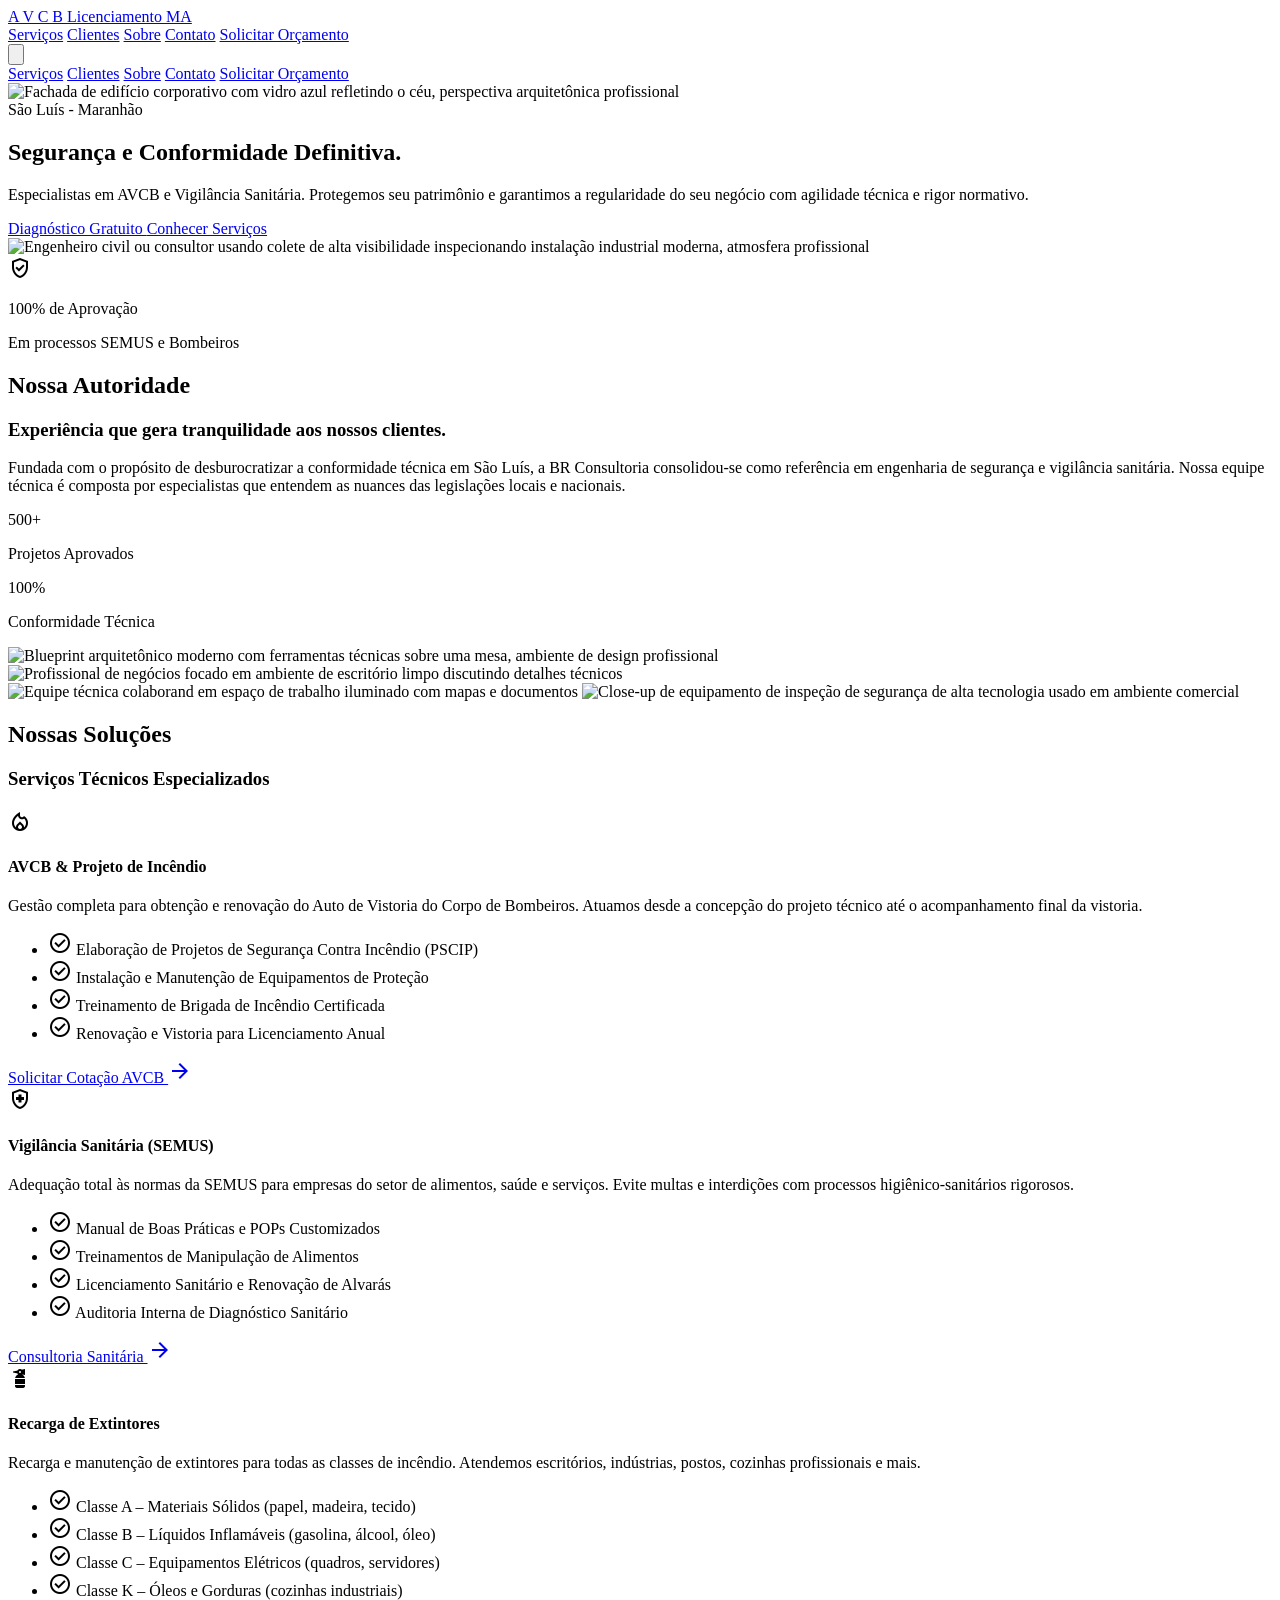
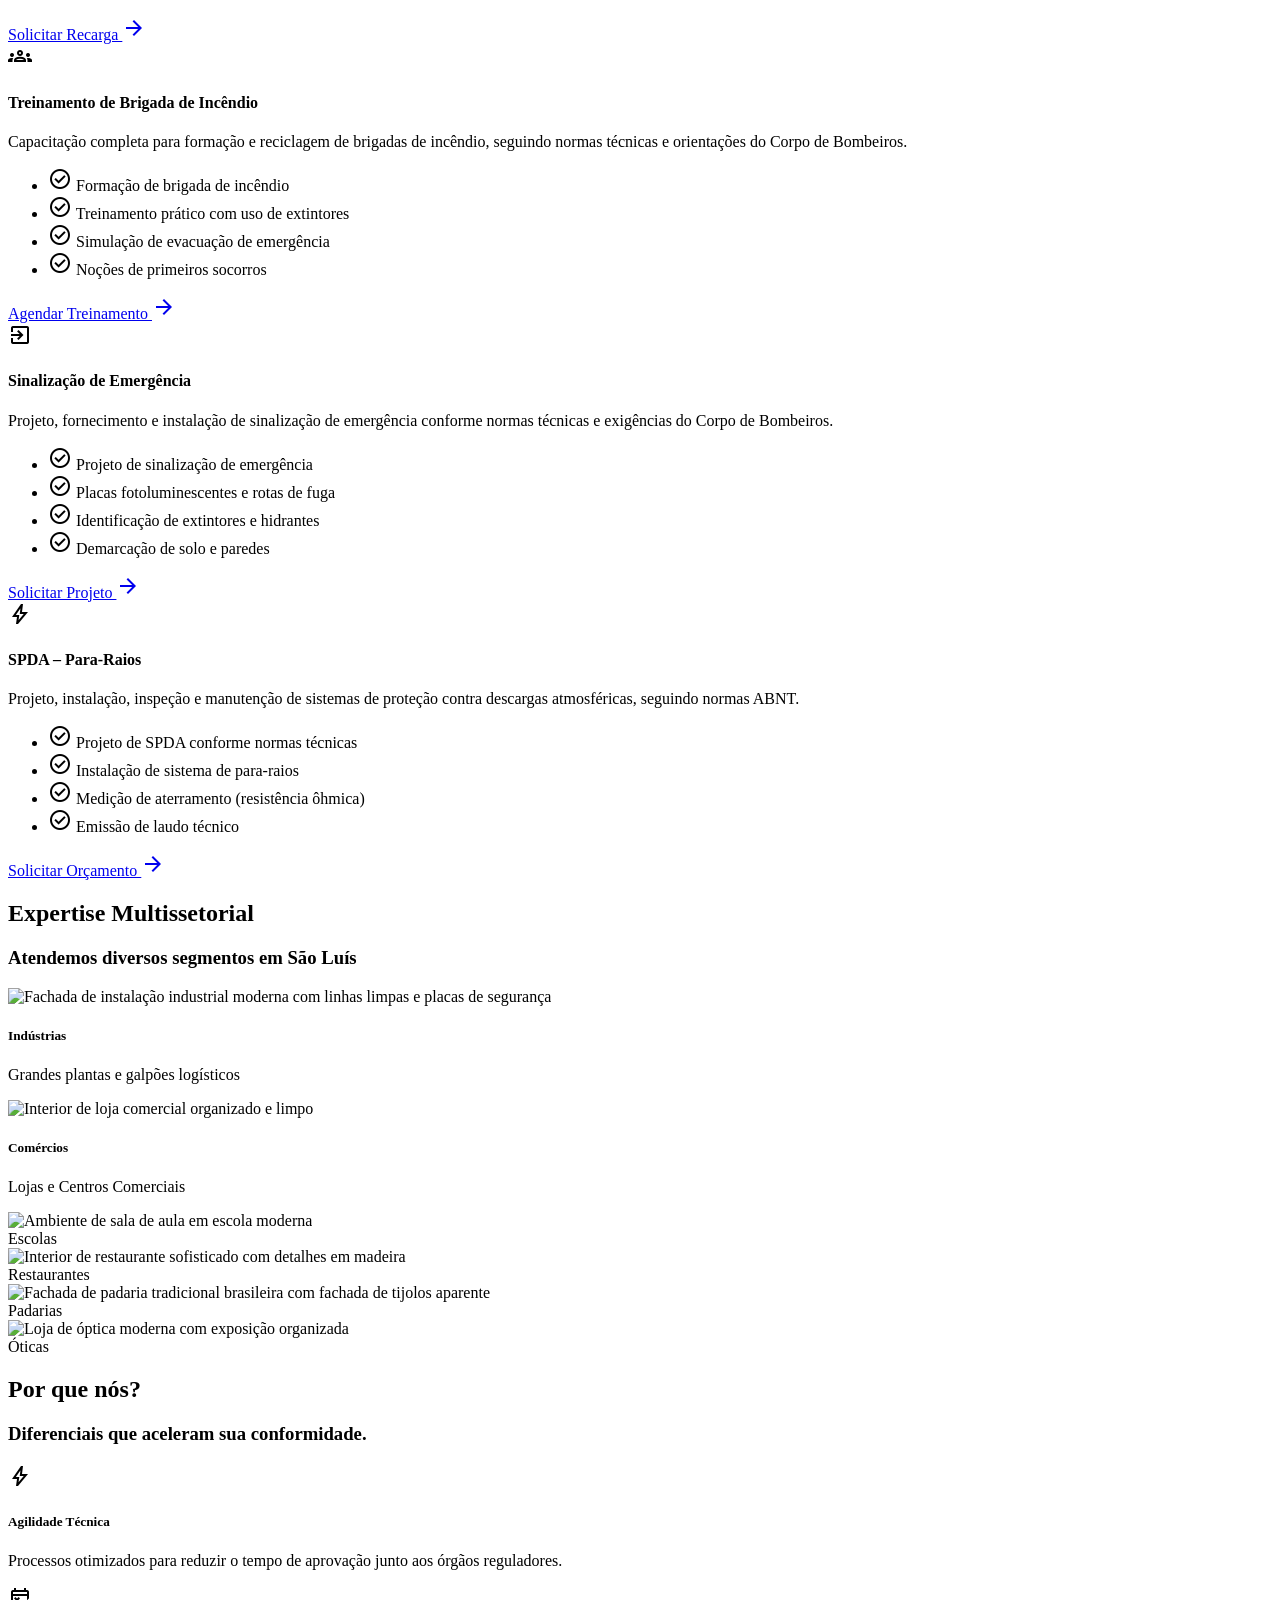
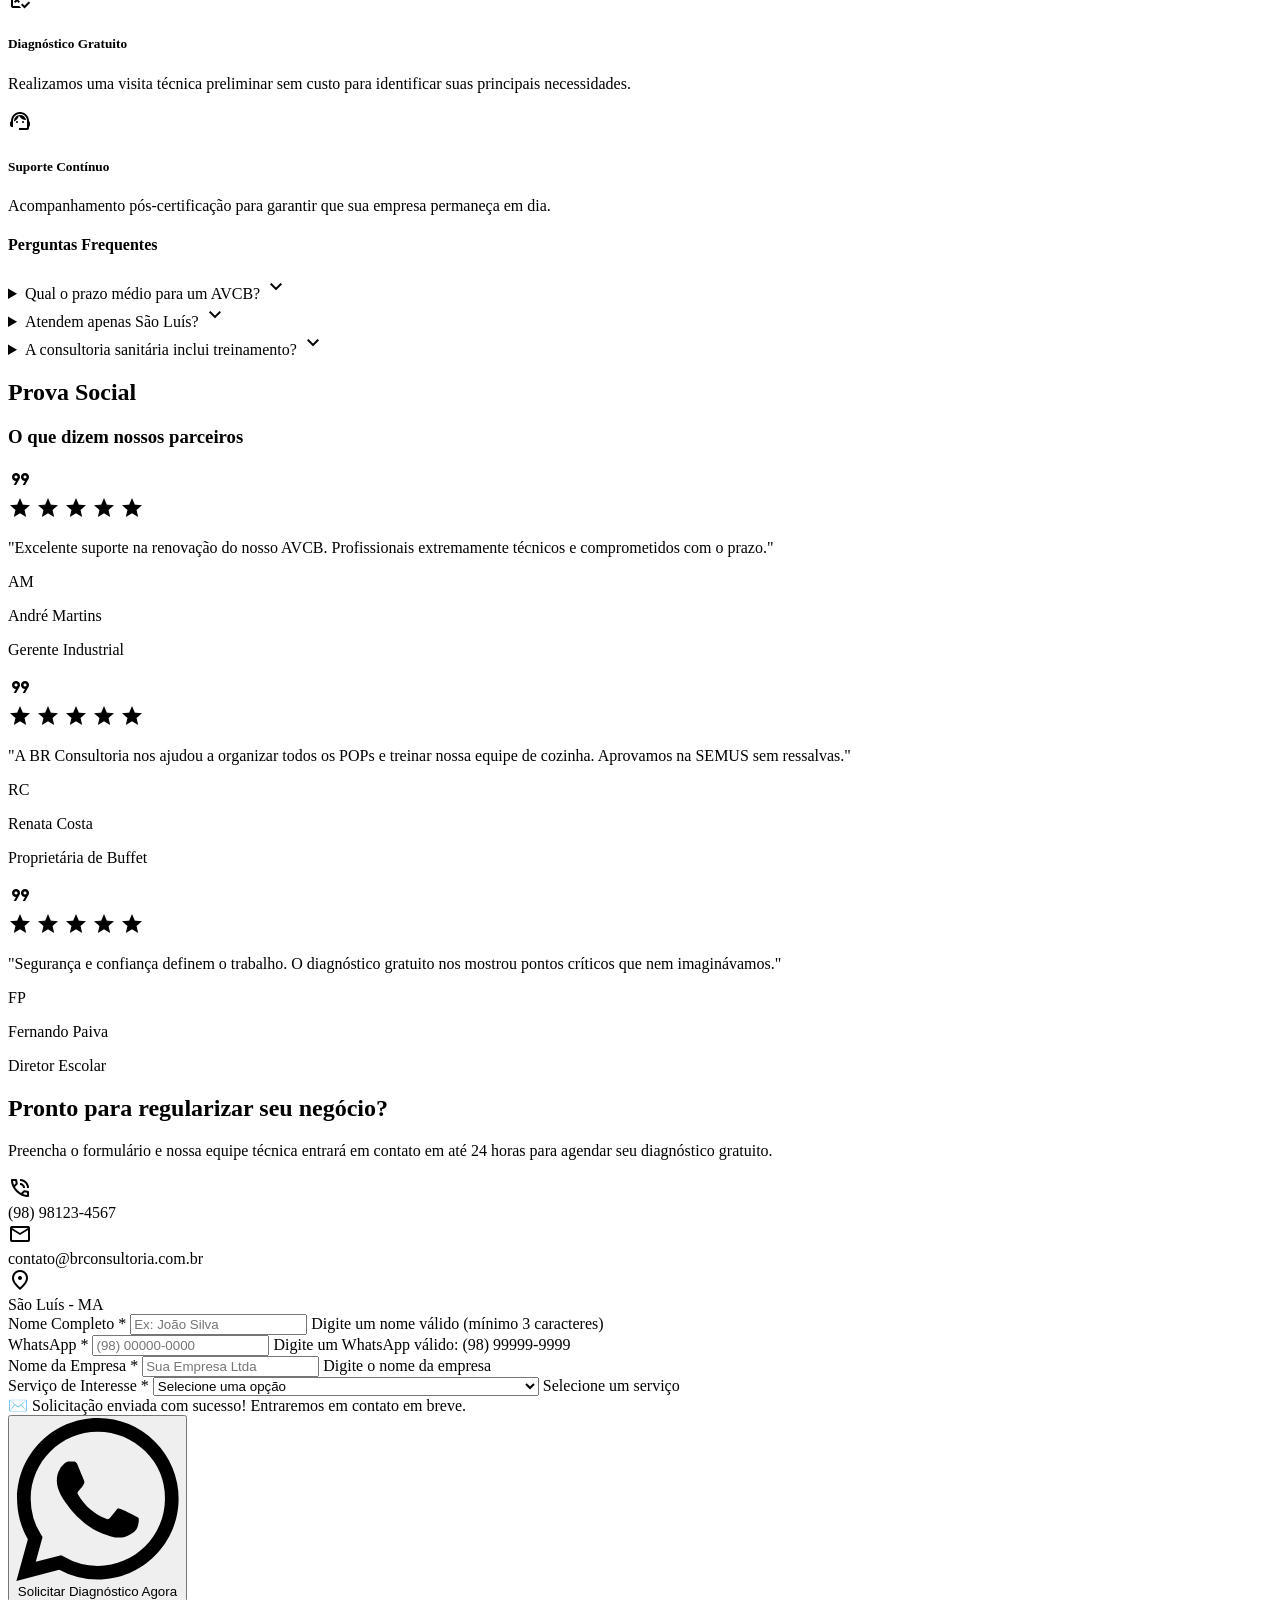
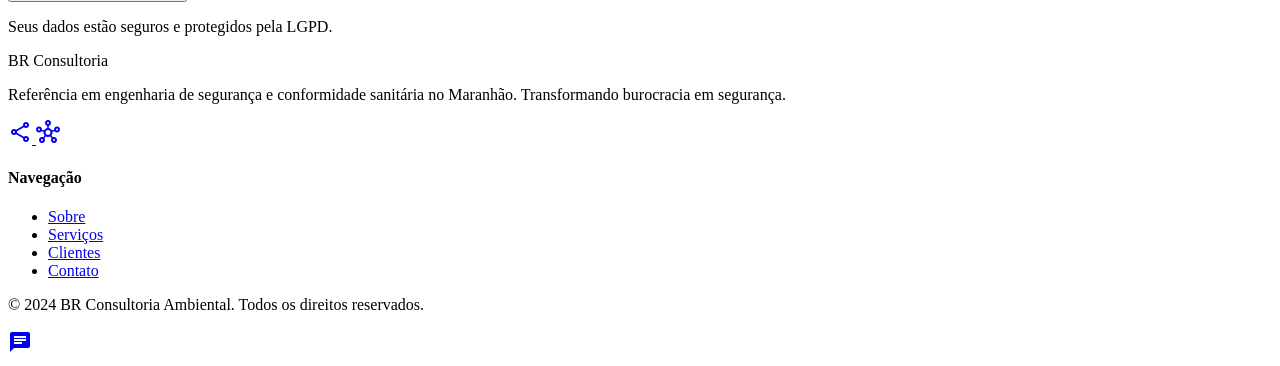
==== commit 0c649fdf: "Adicionar novos serviços de segurança e ajustar layout do site - Adicionadas categorias: Recarga de " ====
--- a/index.html
+++ b/index.html
@@ -403,8 +403,9 @@
 <!-- TopNavBar -->
 <nav class="fixed top-0 w-full z-50 bg-surface/90 dark:bg-slate-900/90 backdrop-blur-md">
 <div class="flex justify-between items-center px-4 sm:px-8 py-3 sm:py-4 max-w-7xl mx-auto">
-<a class="text-lg sm:text-xl font-extrabold tracking-tighter text-blue-900 dark:text-white uppercase font-headline" href="#">
-    BR Consultoria
+<a class="flex flex-col text-lg sm:text-xl font-extrabold tracking-tight text-blue-900 dark:text-white uppercase font-headline leading-tight" href="#">
+    <span>A V C B</span>
+    <span class="text-xs tracking-[0.3em] normal-case font-bold">Licenciamento MA</span>
 </a>
 
 <!-- Desktop Nav -->
@@ -458,7 +459,7 @@
                         Especialistas em AVCB e Vigilância Sanitária. Protegemos seu patrimônio e garantimos a regularidade do seu negócio com agilidade técnica e rigor normativo.
                     </p>
 <div class="flex flex-wrap gap-4 pt-4 fade-up delay-300">
-<a class="bg-secondary text-white px-8 py-4 rounded-lg font-headline font-bold text-lg hover:bg-secondary/90 transition-all active:scale-95 shadow-xl shadow-secondary/20 hover-lift" href="https://wa.me/55989883098259?text=Ol%C3%A1%21%20Vim%20pelo%20site%20e%20gostaria%20de%20mais%20informa%C3%A7%C3%B5es%20sobre%20os%20servi%C3%A7os%20da%20BR%20Consultoria%20Ambiental.">
+<a class="bg-secondary text-white px-8 py-4 rounded-lg font-headline font-bold text-lg hover:bg-secondary/90 transition-all active:scale-95 shadow-xl shadow-secondary/20 hover-lift" href="#contato">
                             Diagnóstico Gratuito
                         </a>
 <a class="border border-white/30 text-white px-8 py-4 rounded-lg font-headline font-bold text-lg hover:bg-white/10 transition-all backdrop-blur-sm hover-lift" href="#servicos">
@@ -585,6 +586,134 @@
 </ul>
 <a class="inline-flex items-center gap-2 text-secondary font-bold font-headline group/link" href="#contato">
                             Consultoria Sanitária
+                            <span class="material-symbols-outlined group-hover/link:translate-x-1 transition-transform">arrow_forward</span>
+</a>
+</div>
+<!-- Recarga de Extintores (Unificado) -->
+<div class="bg-surface-container-lowest p-10 rounded-2xl border border-outline-variant/10 shadow-sm hover:shadow-xl transition-all duration-500 group hover-lift fade-up delay-200">
+<div class="w-16 h-16 bg-red-600 text-white flex items-center justify-center rounded-xl mb-8 group-hover:scale-110 transition-transform hover-rotate">
+<span class="material-symbols-outlined text-4xl">fire_extinguisher</span>
+</div>
+<h4 class="text-3xl font-headline font-bold text-primary mb-6">Recarga de Extintores</h4>
+<p class="text-on-surface-variant mb-8 leading-relaxed">
+                            Recarga e manutenção de extintores para todas as classes de incêndio. Atendemos escritórios, indústrias, postos, cozinhas profissionais e mais.
+                        </p>
+<ul class="space-y-4 mb-10 text-on-surface-variant">
+<li class="flex items-center gap-3">
+<span class="material-symbols-outlined text-red-600 font-bold">check_circle</span>
+                                Classe A – Materiais Sólidos (papel, madeira, tecido)
+                            </li>
+<li class="flex items-center gap-3">
+<span class="material-symbols-outlined text-orange-500 font-bold">check_circle</span>
+                                Classe B – Líquidos Inflamáveis (gasolina, álcool, óleo)
+                            </li>
+<li class="flex items-center gap-3">
+<span class="material-symbols-outlined text-yellow-500 font-bold">check_circle</span>
+                                Classe C – Equipamentos Elétricos (quadros, servidores)
+                            </li>
+<li class="flex items-center gap-3">
+<span class="material-symbols-outlined text-amber-600 font-bold">check_circle</span>
+                                Classe K – Óleos e Gorduras (cozinhas industriais)
+                            </li>
+</ul>
+<a class="inline-flex items-center gap-2 text-red-600 font-bold font-headline group/link" href="#contato">
+                            Solicitar Recarga
+                            <span class="material-symbols-outlined group-hover/link:translate-x-1 transition-transform">arrow_forward</span>
+</a>
+</div>
+<!-- Treinamento de Brigada de Incêndio -->
+<div class="bg-surface-container-lowest p-10 rounded-2xl border border-outline-variant/10 shadow-sm hover:shadow-xl transition-all duration-500 group hover-lift fade-up delay-300">
+<div class="w-16 h-16 bg-red-700 text-white flex items-center justify-center rounded-xl mb-8 group-hover:scale-110 transition-transform hover-rotate">
+<span class="material-symbols-outlined text-4xl">groups</span>
+</div>
+<h4 class="text-3xl font-headline font-bold text-primary mb-6">Treinamento de Brigada de Incêndio</h4>
+<p class="text-on-surface-variant mb-8 leading-relaxed">
+                            Capacitação completa para formação e reciclagem de brigadas de incêndio, seguindo normas técnicas e orientações do Corpo de Bombeiros.
+                        </p>
+<ul class="space-y-4 mb-10 text-on-surface-variant">
+<li class="flex items-center gap-3">
+<span class="material-symbols-outlined text-red-700 font-bold">check_circle</span>
+                                Formação de brigada de incêndio
+                            </li>
+<li class="flex items-center gap-3">
+<span class="material-symbols-outlined text-red-700 font-bold">check_circle</span>
+                                Treinamento prático com uso de extintores
+                            </li>
+<li class="flex items-center gap-3">
+<span class="material-symbols-outlined text-red-700 font-bold">check_circle</span>
+                                Simulação de evacuação de emergência
+                            </li>
+<li class="flex items-center gap-3">
+<span class="material-symbols-outlined text-red-700 font-bold">check_circle</span>
+                                Noções de primeiros socorros
+                            </li>
+</ul>
+<a class="inline-flex items-center gap-2 text-red-700 font-bold font-headline group/link" href="#contato">
+                            Agendar Treinamento
+                            <span class="material-symbols-outlined group-hover/link:translate-x-1 transition-transform">arrow_forward</span>
+</a>
+</div>
+<!-- Sinalização de Emergência -->
+<div class="bg-surface-container-lowest p-10 rounded-2xl border border-outline-variant/10 shadow-sm hover:shadow-xl transition-all duration-500 group hover-lift fade-up delay-400">
+<div class="w-16 h-16 bg-blue-600 text-white flex items-center justify-center rounded-xl mb-8 group-hover:scale-110 transition-transform hover-rotate">
+<span class="material-symbols-outlined text-4xl">exit_to_app</span>
+</div>
+<h4 class="text-3xl font-headline font-bold text-primary mb-6">Sinalização de Emergência</h4>
+<p class="text-on-surface-variant mb-8 leading-relaxed">
+                            Projeto, fornecimento e instalação de sinalização de emergência conforme normas técnicas e exigências do Corpo de Bombeiros.
+                        </p>
+<ul class="space-y-4 mb-10 text-on-surface-variant">
+<li class="flex items-center gap-3">
+<span class="material-symbols-outlined text-blue-600 font-bold">check_circle</span>
+                                Projeto de sinalização de emergência
+                            </li>
+<li class="flex items-center gap-3">
+<span class="material-symbols-outlined text-blue-600 font-bold">check_circle</span>
+                                Placas fotoluminescentes e rotas de fuga
+                            </li>
+<li class="flex items-center gap-3">
+<span class="material-symbols-outlined text-blue-600 font-bold">check_circle</span>
+                                Identificação de extintores e hidrantes
+                            </li>
+<li class="flex items-center gap-3">
+<span class="material-symbols-outlined text-blue-600 font-bold">check_circle</span>
+                                Demarcação de solo e paredes
+                            </li>
+</ul>
+<a class="inline-flex items-center gap-2 text-blue-600 font-bold font-headline group/link" href="#contato">
+                            Solicitar Projeto
+                            <span class="material-symbols-outlined group-hover/link:translate-x-1 transition-transform">arrow_forward</span>
+</a>
+</div>
+<!-- SPDA -->
+<div class="bg-surface-container-lowest p-10 rounded-2xl border border-outline-variant/10 shadow-sm hover:shadow-xl transition-all duration-500 group hover-lift fade-up delay-500">
+<div class="w-16 h-16 bg-slate-700 text-white flex items-center justify-center rounded-xl mb-8 group-hover:scale-110 transition-transform hover-rotate">
+<span class="material-symbols-outlined text-4xl">bolt</span>
+</div>
+<h4 class="text-3xl font-headline font-bold text-primary mb-6">SPDA – Para-Raios</h4>
+<p class="text-on-surface-variant mb-8 leading-relaxed">
+                            Projeto, instalação, inspeção e manutenção de sistemas de proteção contra descargas atmosféricas, seguindo normas ABNT.
+                        </p>
+<ul class="space-y-4 mb-10 text-on-surface-variant">
+<li class="flex items-center gap-3">
+<span class="material-symbols-outlined text-slate-700 font-bold">check_circle</span>
+                                Projeto de SPDA conforme normas técnicas
+                            </li>
+<li class="flex items-center gap-3">
+<span class="material-symbols-outlined text-slate-700 font-bold">check_circle</span>
+                                Instalação de sistema de para-raios
+                            </li>
+<li class="flex items-center gap-3">
+<span class="material-symbols-outlined text-slate-700 font-bold">check_circle</span>
+                                Medição de aterramento (resistência ôhmica)
+                            </li>
+<li class="flex items-center gap-3">
+<span class="material-symbols-outlined text-slate-700 font-bold">check_circle</span>
+                                Emissão de laudo técnico
+                            </li>
+</ul>
+<a class="inline-flex items-center gap-2 text-slate-700 font-bold font-headline group/link" href="#contato">
+                            Solicitar Orçamento
                             <span class="material-symbols-outlined group-hover/link:translate-x-1 transition-transform">arrow_forward</span>
 </a>
 </div>
@@ -796,7 +925,7 @@
 <div class="w-10 h-10 rounded-full bg-white/10 flex items-center justify-center">
 <span class="material-symbols-outlined text-secondary">location_on</span>
 </div>
-<span class="text-lg font-medium">Renascença II, São Luís - MA</span>
+<span class="text-lg font-medium">São Luís - MA</span>
 </div>
 </div>
 </div>
@@ -827,6 +956,10 @@
 <option>Vigilância Sanitária (SEMUS)</option>
 <option>Treinamentos e Manual de Boas Práticas</option>
 <option>Consultoria Completa (Mensal)</option>
+<option>Recarga de Extintores</option>
+<option>Treinamento de Brigada de Incêndio</option>
+<option>Sinalização de Emergência e Rotas de Fuga</option>
+<option>SPDA – Sistema de Proteção contra Descargas Atmosféricas</option>
 </select>
 <span class="text-xs text-red-500 hidden" id="servico-error">Selecione um serviço</span>
 </div>
@@ -834,7 +967,10 @@
 ✉️ Solicitação enviada com sucesso! Entraremos em contato em breve.
 </div>
 <button class="w-full bg-secondary text-white py-5 rounded-lg font-headline font-extrabold text-xl hover:bg-secondary/90 transition-all shadow-lg shadow-secondary/20 active:scale-[0.98]" type="submit">
-                                Solicitar Diagnóstico Agora
+                                <span class="flex items-center justify-center gap-3">
+                                    <svg class="w-6 h-6" fill="currentColor" viewBox="0 0 24 24"><path d="M17.472 14.382c-.297-.149-1.758-.867-2.03-.967-.273-.099-.471-.148-.67.15-.197.297-.767.966-.94 1.164-.173.199-.347.223-.644.075-.297-.15-1.255-.463-2.39-1.475-.883-.788-1.48-1.761-1.653-2.059-.173-.297-.018-.458.13-.606.134-.133.298-.347.446-.52.149-.174.198-.298.298-.497.099-.198.05-.371-.025-.52-.075-.149-.669-1.612-.916-2.207-.242-.579-.487-.5-.669-.51-.173-.008-.371-.01-.57-.01-.198 0-.52.074-.792.372-.272.297-1.04 1.016-1.04 2.479 0 1.462 1.065 2.875 1.213 3.074.149.198 2.096 3.2 5.077 4.487.709.306 1.262.489 1.694.625.712.227 1.36.195 1.871.118.571-.085 1.758-.719 2.006-1.413.248-.694.248-1.289.173-1.413-.074-.124-.272-.198-.57-.347m-5.421 7.403h-.004a9.87 9.87 0 01-5.031-1.378l-.361-.214-3.741.982.998-3.648-.235-.374a9.86 9.86 0 01-1.51-5.26c.001-5.45 4.436-9.884 9.888-9.884 2.64 0 5.122 1.03 6.988 2.898a9.825 9.825 0 012.893 6.994c-.003 5.45-4.437 9.884-9.885 9.884m8.413-18.297A11.815 11.815 0 0012.05 0C5.495 0 .16 5.335.157 11.892c0 2.096.547 4.142 1.588 5.945L.057 24l6.305-1.654a11.882 11.882 0 005.683 1.448h.005c6.554 0 11.89-5.335 11.893-11.893a11.821 11.821 0 00-3.48-8.413z"/></svg>
+                                    Solicitar Diagnóstico Agora
+                                </span>
                             </button>
 <p class="text-center text-xs text-on-surface-variant font-body">Seus dados estão seguros e protegidos pela LGPD.</p>
 </form>
@@ -845,7 +981,7 @@
 </main>
 <!-- Footer -->
 <footer class="w-full border-t border-slate-200 dark:border-slate-800 bg-slate-100 dark:bg-slate-950">
-<div class="grid grid-cols-1 md:grid-cols-2 lg:grid-cols-4 gap-8 px-12 py-16 max-w-7xl mx-auto">
+<div class="grid grid-cols-1 md:grid-cols-2 gap-8 px-8 py-16 max-w-7xl mx-auto">
 <div class="space-y-4">
 <div class="text-lg font-bold text-blue-900 dark:text-white font-headline">BR Consultoria</div>
 <p class="text-slate-500 dark:text-slate-400 font-body text-sm leading-relaxed">
@@ -869,23 +1005,7 @@
 <li><a class="text-slate-500 dark:text-slate-400 hover:text-emerald-500 transition-all font-inter text-sm tracking-wide" href="#contato">Contato</a></li>
 </ul>
 </div>
-<div class="space-y-6">
-<h4 class="text-blue-900 dark:text-blue-100 font-bold font-headline uppercase text-xs tracking-widest">Links Legais</h4>
-<ul class="space-y-3">
-<li><a class="text-slate-500 dark:text-slate-400 hover:text-emerald-500 transition-all font-inter text-sm tracking-wide" href="#">Política de Privacidade</a></li>
-<li><a class="text-slate-500 dark:text-slate-400 hover:text-emerald-500 transition-all font-inter text-sm tracking-wide" href="#">Termos de Uso</a></li>
-</ul>
-</div>
-<div class="space-y-6">
-<h4 class="text-blue-900 dark:text-blue-100 font-bold font-headline uppercase text-xs tracking-widest">Social</h4>
-<ul class="space-y-3">
-<li><a class="text-slate-500 dark:text-slate-400 hover:text-emerald-500 transition-all font-inter text-sm tracking-wide" href="#">LinkedIn</a></li>
-<li><a class="text-slate-500 dark:text-slate-400 hover:text-emerald-500 transition-all font-inter text-sm tracking-wide" href="#">Instagram</a></li>
-<li><a class="text-slate-500 dark:text-slate-400 hover:text-emerald-500 transition-all font-inter text-sm tracking-wide" href="#">E-mail</a></li>
-</ul>
-</div>
-</div>
-<div class="max-w-7xl mx-auto px-12 py-8 border-t border-slate-200 dark:border-slate-800 text-center md:text-left">
+<div class="max-w-7xl mx-auto px-8 py-8 border-t border-slate-200 dark:border-slate-800 text-center md:text-left">
 <p class="text-slate-500 dark:text-slate-400 font-inter text-xs tracking-wide">
                 © 2024 BR Consultoria Ambiental. Todos os direitos reservados.
             </p>
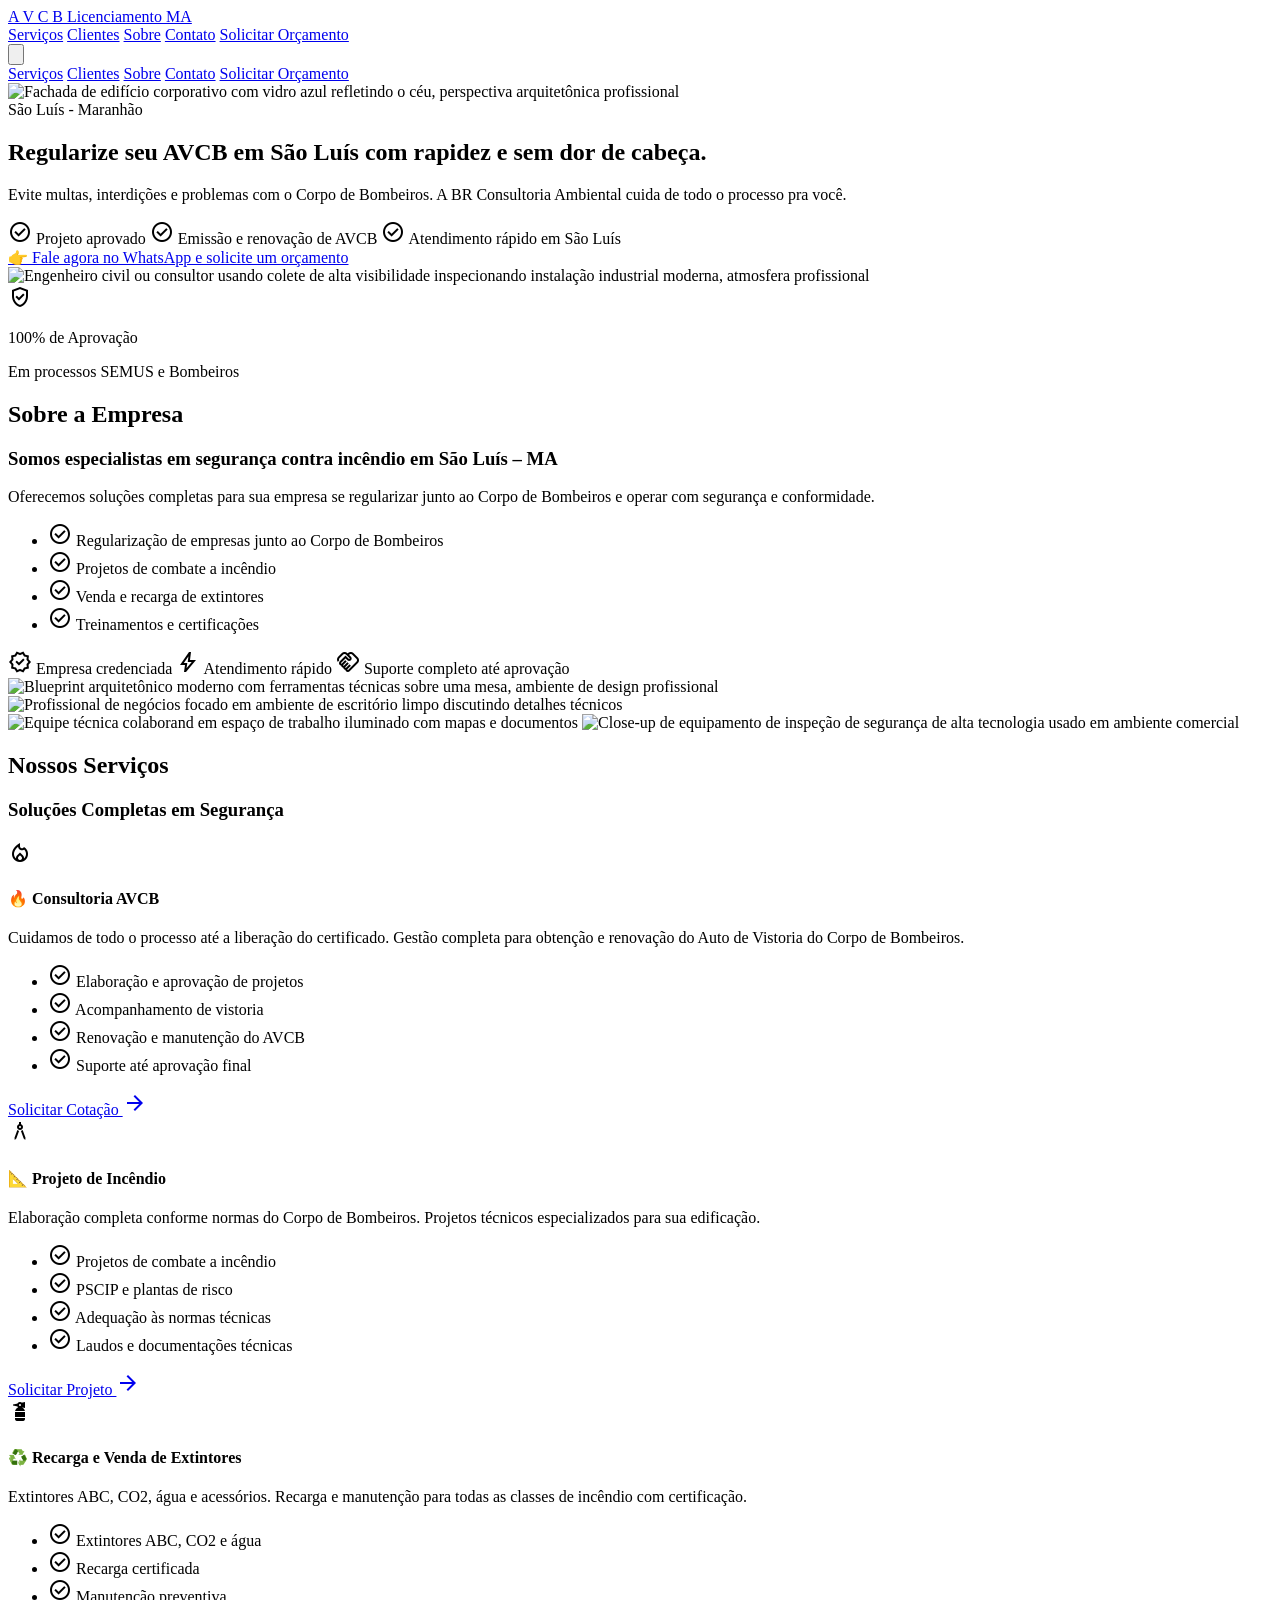
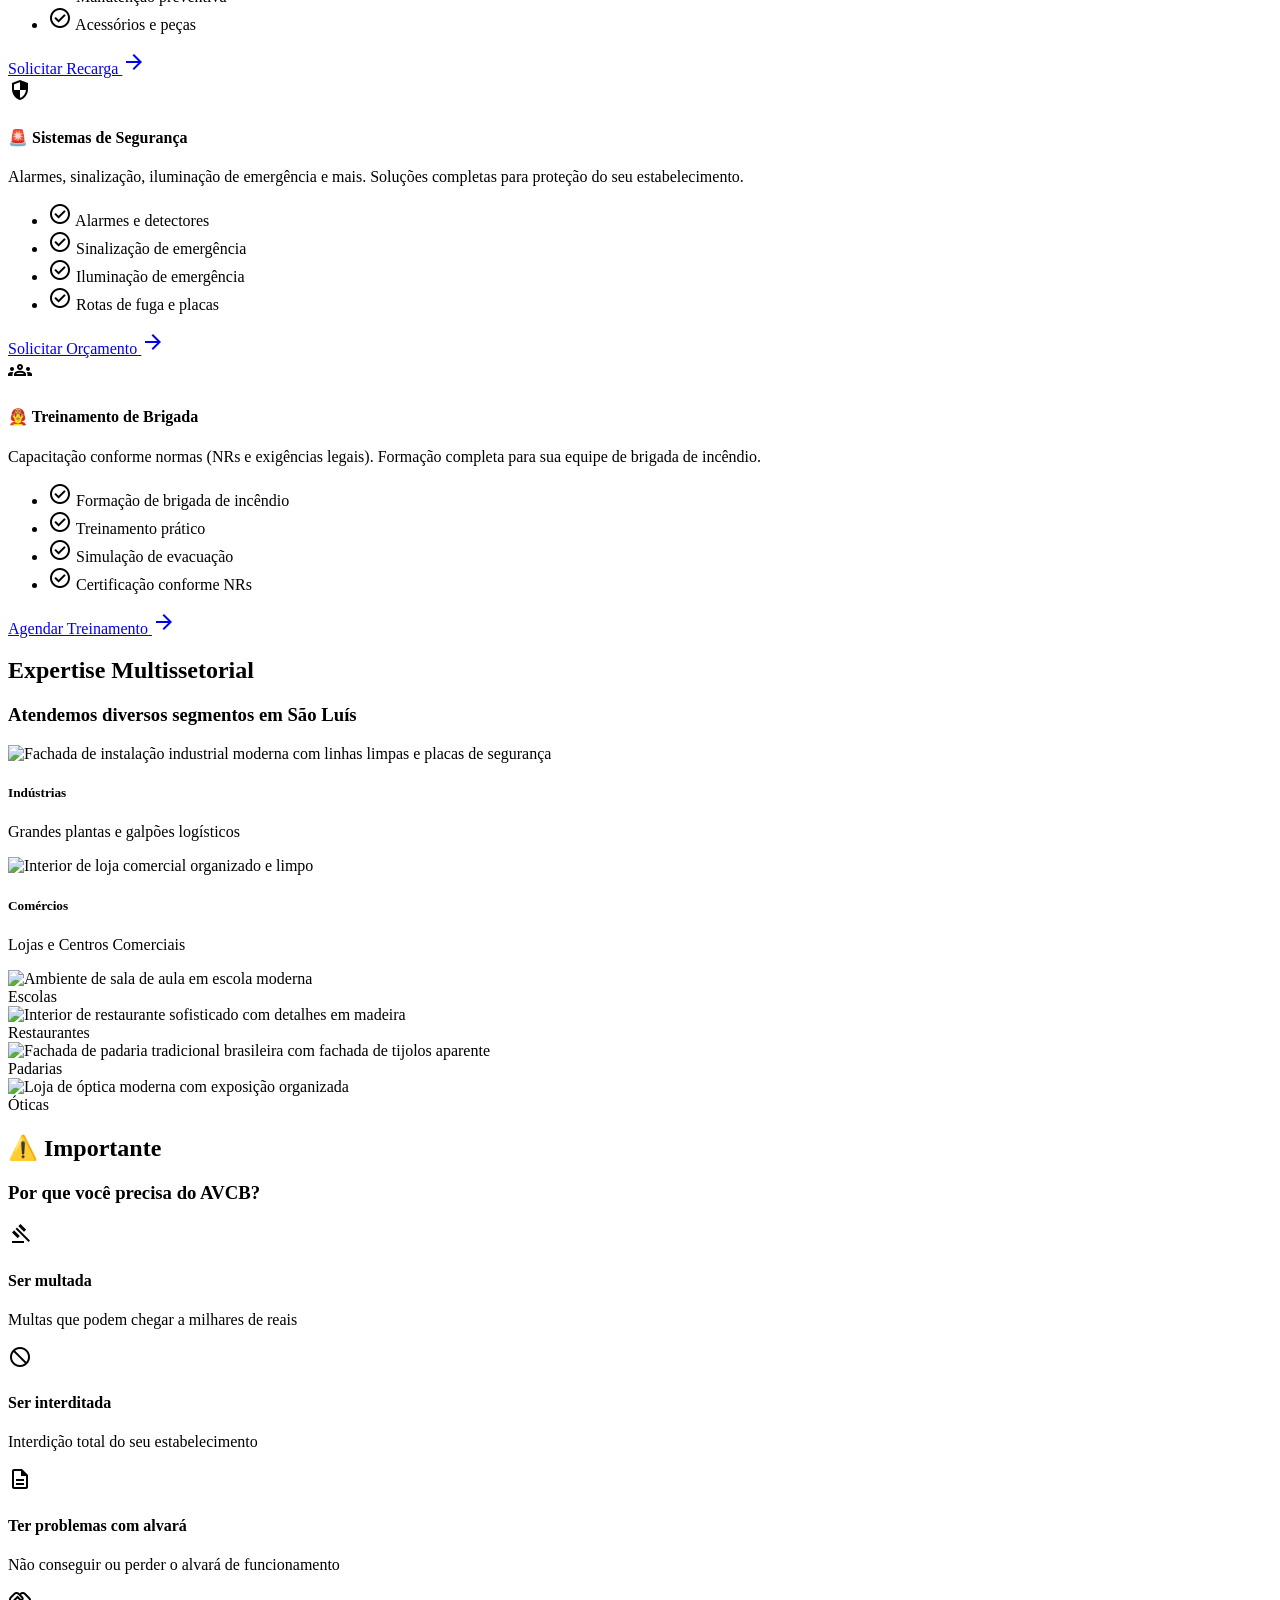
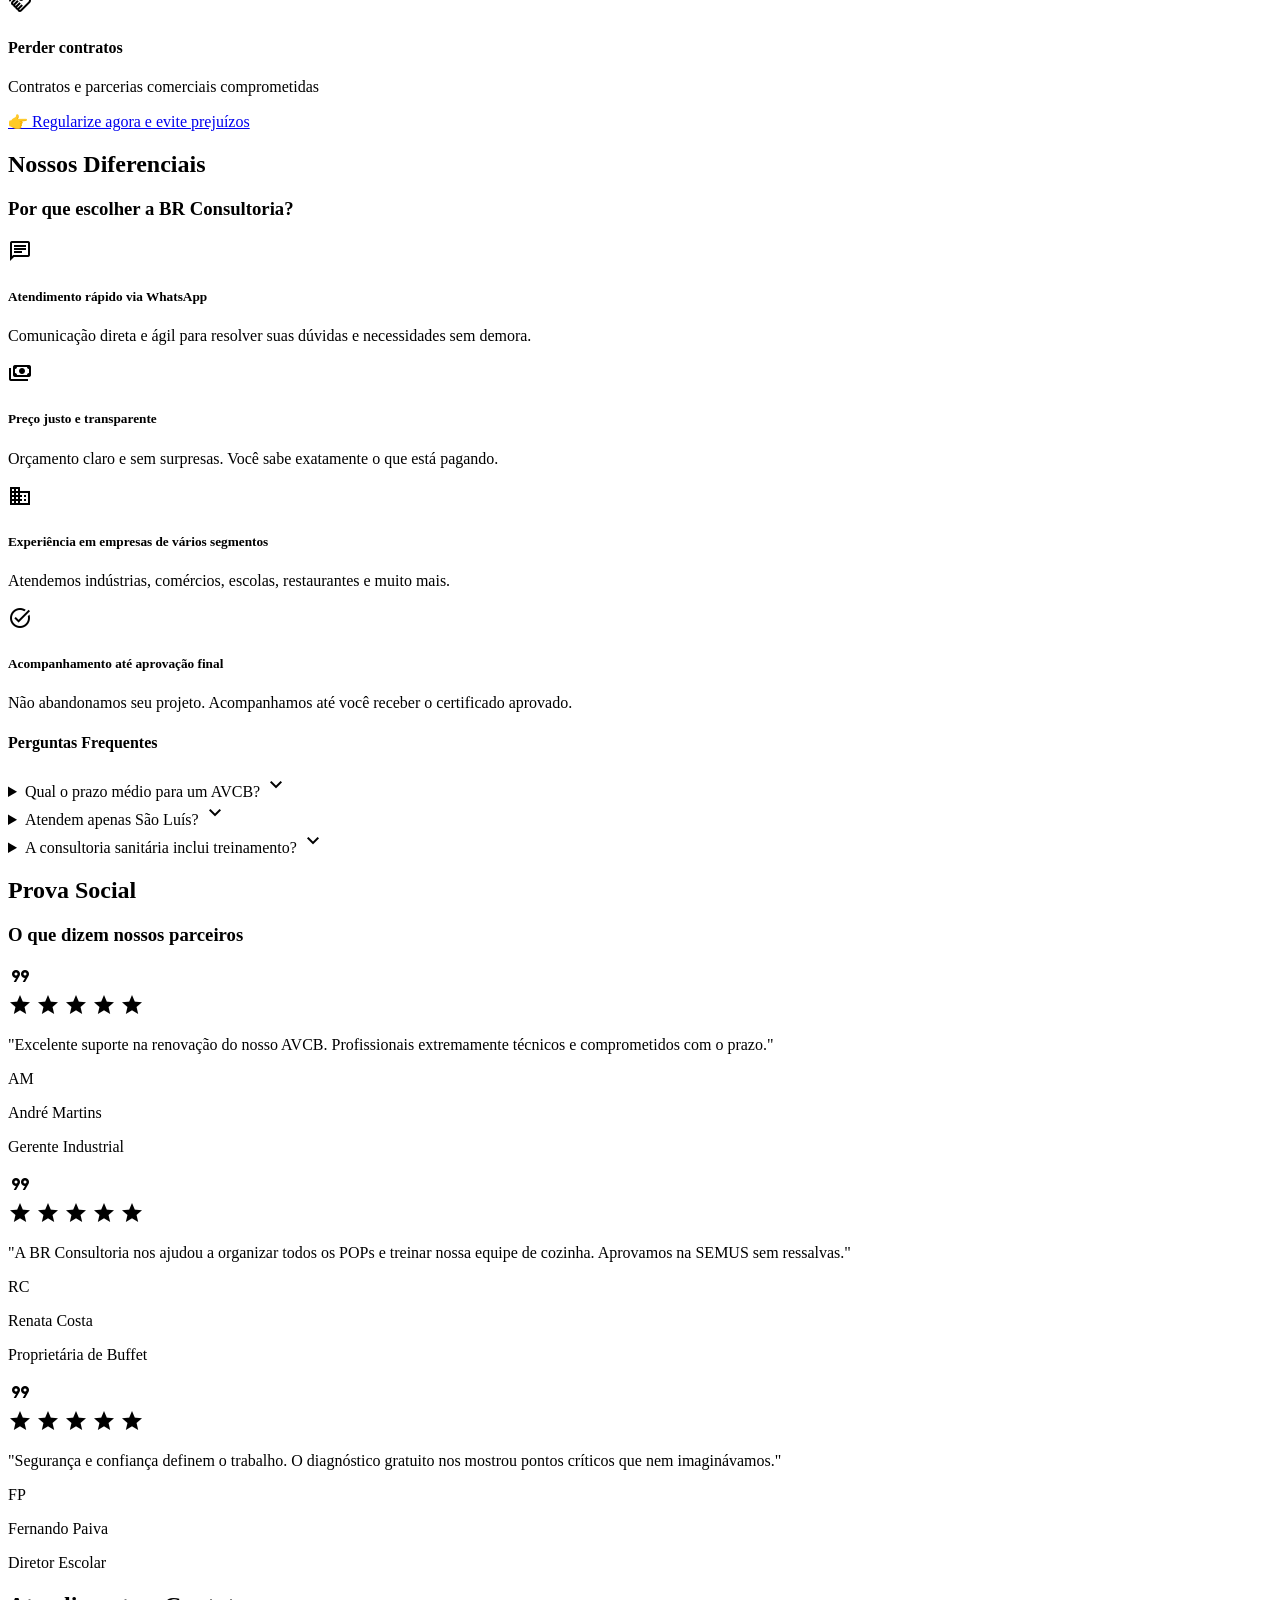
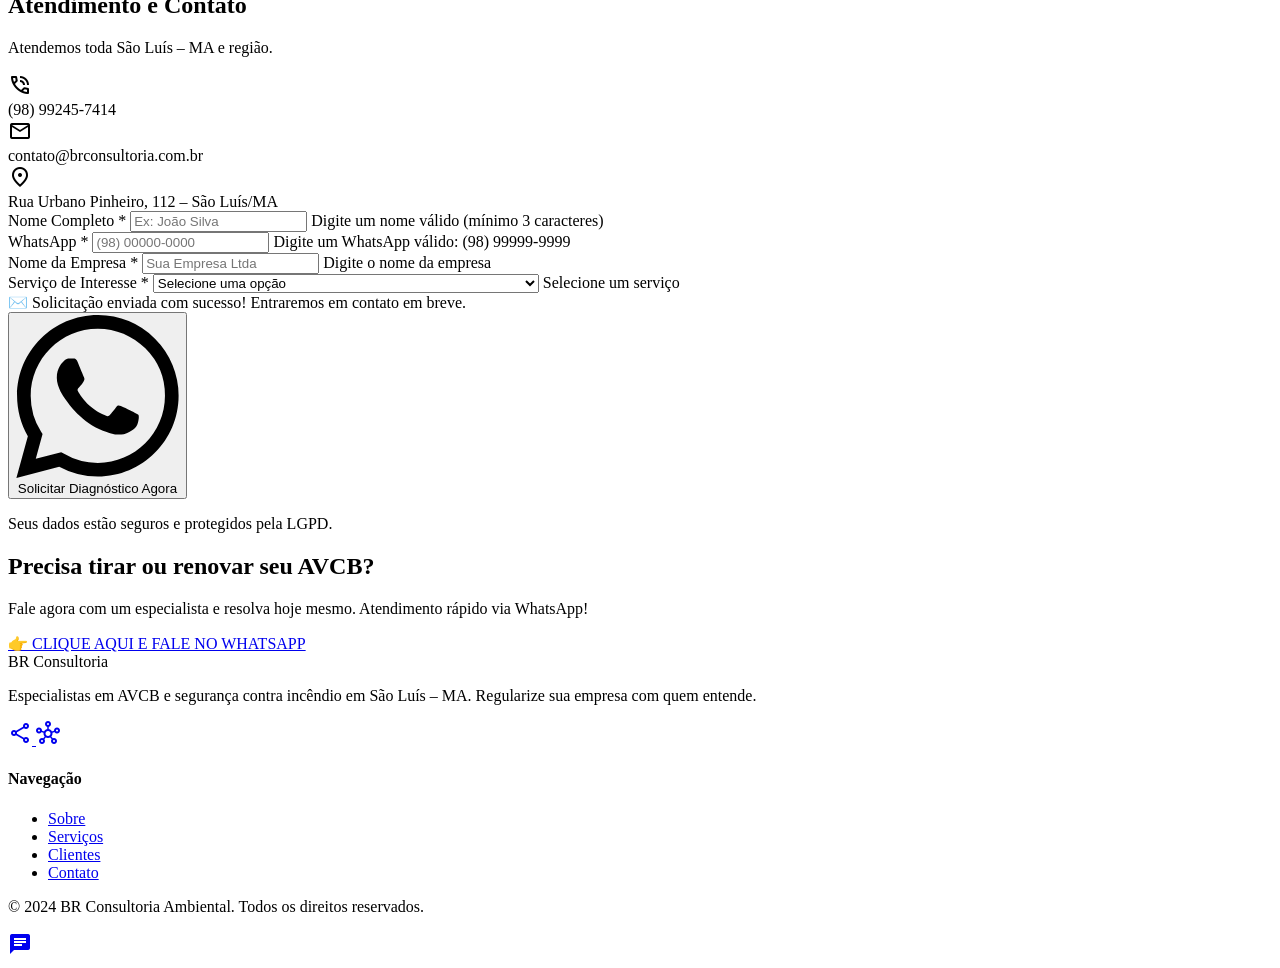
==== commit c79d8a73: "Reestruturar home page para versão profissional focada em AVCB - Novo hero com headline sobre regula" ====
--- a/index.html
+++ b/index.html
@@ -453,18 +453,22 @@
 <span class="text-xs font-bold uppercase tracking-widest font-label">São Luís - Maranhão</span>
 </div>
 <h1 class="text-5xl lg:text-7xl font-headline font-extrabold text-white leading-[1.1] tracking-tight fade-up delay-100">
-                        Segurança e Conformidade <span class="text-secondary">Definitiva.</span>
+                        Regularize seu AVCB em São Luís <span class="text-secondary">com rapidez e sem dor de cabeça.</span>
 </h1>
 <p class="text-lg text-slate-300 max-w-xl font-body leading-relaxed fade-up delay-200">
-                        Especialistas em AVCB e Vigilância Sanitária. Protegemos seu patrimônio e garantimos a regularidade do seu negócio com agilidade técnica e rigor normativo.
+                        Evite multas, interdições e problemas com o Corpo de Bombeiros. A BR Consultoria Ambiental cuida de todo o processo pra você.
                     </p>
-<div class="flex flex-wrap gap-4 pt-4 fade-up delay-300">
-<a class="bg-secondary text-white px-8 py-4 rounded-lg font-headline font-bold text-lg hover:bg-secondary/90 transition-all active:scale-95 shadow-xl shadow-secondary/20 hover-lift" href="#contato">
-                            Diagnóstico Gratuito
-                        </a>
-<a class="border border-white/30 text-white px-8 py-4 rounded-lg font-headline font-bold text-lg hover:bg-white/10 transition-all backdrop-blur-sm hover-lift" href="#servicos">
-                            Conhecer Serviços
-                        </a>
+<div class="flex flex-col sm:flex-row flex-wrap gap-4 pt-4 fade-up delay-300">
+<div class="flex flex-wrap gap-4 text-white/90 text-sm font-body">
+<span class="flex items-center gap-1"><span class="material-symbols-outlined text-secondary text-lg">check_circle</span> Projeto aprovado</span>
+<span class="flex items-center gap-1"><span class="material-symbols-outlined text-secondary text-lg">check_circle</span> Emissão e renovação de AVCB</span>
+<span class="flex items-center gap-1"><span class="material-symbols-outlined text-secondary text-lg">check_circle</span> Atendimento rápido em São Luís</span>
+</div>
+</div>
+<div class="pt-6 fade-up delay-300">
+<a class="inline-flex items-center gap-2 bg-secondary text-white px-8 py-4 rounded-lg font-headline font-bold text-lg hover:bg-secondary/90 transition-all active:scale-95 shadow-xl shadow-secondary/20 hover-lift" href="https://wa.me/5598992457414?text=Ol%C3%A1%21%20Vim%20pelo%20site%20e%20gostaria%20de%20mais%20informa%C3%A7%C3%B5es%20sobre%20AVCB.">
+👉 Fale agora no WhatsApp e solicite um orçamento
+</a>
 </div>
 </div>
 <div class="hidden lg:block relative fade-right delay-200">
@@ -488,20 +492,33 @@
 <div class="max-w-7xl mx-auto px-8">
 <div class="grid lg:grid-cols-12 gap-16 items-center">
 <div class="lg:col-span-5 space-y-6">
-<h2 class="text-sm font-extrabold text-secondary uppercase tracking-[0.2em] font-label">Nossa Autoridade</h2>
-<h3 class="text-4xl font-headline font-bold text-primary tracking-tight">Experiência que gera tranquilidade aos nossos clientes.</h3>
+<h2 class="text-sm font-extrabold text-secondary uppercase tracking-[0.2em] font-label">Sobre a Empresa</h2>
+<h3 class="text-4xl font-headline font-bold text-primary tracking-tight">Somos especialistas em segurança contra incêndio em São Luís – MA</h3>
 <p class="text-on-surface-variant text-lg leading-relaxed">
-                            Fundada com o propósito de desburocratizar a conformidade técnica em São Luís, a BR Consultoria consolidou-se como referência em engenharia de segurança e vigilância sanitária. Nossa equipe técnica é composta por especialistas que entendem as nuances das legislações locais e nacionais.
+                            Oferecemos soluções completas para sua empresa se regularizar junto ao Corpo de Bombeiros e operar com segurança e conformidade.
                         </p>
-<div class="grid grid-cols-2 gap-8 pt-6">
-<div>
-<p class="text-3xl font-extrabold text-primary font-headline">500+</p>
-<p class="text-sm text-on-surface-variant font-label uppercase tracking-wider">Projetos Aprovados</p>
-</div>
-<div>
-<p class="text-3xl font-extrabold text-primary font-headline">100%</p>
-<p class="text-sm text-on-surface-variant font-label uppercase tracking-wider">Conformidade Técnica</p>
-</div>
+<ul class="space-y-4 text-on-surface-variant text-base">
+<li class="flex items-center gap-3">
+<span class="material-symbols-outlined text-secondary font-bold">check_circle</span>
+Regularização de empresas junto ao Corpo de Bombeiros
+</li>
+<li class="flex items-center gap-3">
+<span class="material-symbols-outlined text-secondary font-bold">check_circle</span>
+Projetos de combate a incêndio
+</li>
+<li class="flex items-center gap-3">
+<span class="material-symbols-outlined text-secondary font-bold">check_circle</span>
+Venda e recarga de extintores
+</li>
+<li class="flex items-center gap-3">
+<span class="material-symbols-outlined text-secondary font-bold">check_circle</span>
+Treinamentos e certificações
+</li>
+</ul>
+<div class="flex flex-wrap gap-4 pt-6 text-sm">
+<span class="flex items-center gap-2 text-primary font-bold"><span class="material-symbols-outlined text-secondary">verified</span> Empresa credenciada</span>
+<span class="flex items-center gap-2 text-primary font-bold"><span class="material-symbols-outlined text-secondary">bolt</span> Atendimento rápido</span>
+<span class="flex items-center gap-2 text-primary font-bold"><span class="material-symbols-outlined text-secondary">handshake</span> Suporte completo até aprovação</span>
 </div>
 </div>
 <div class="lg:col-span-7 grid grid-cols-2 gap-4">
@@ -521,114 +538,146 @@
 <section class="py-24 bg-surface-container-low" id="servicos">
 <div class="max-w-7xl mx-auto px-8">
 <div class="text-center mb-20 space-y-4">
-<h2 class="text-sm font-extrabold text-secondary uppercase tracking-[0.2em] font-label fade-up">Nossas Soluções</h2>
-<h3 class="text-4xl lg:text-5xl font-headline font-bold text-primary tracking-tight fade-up delay-100">Serviços Técnicos Especializados</h3>
+<h2 class="text-sm font-extrabold text-secondary uppercase tracking-[0.2em] font-label fade-up">Nossos Serviços</h2>
+<h3 class="text-4xl lg:text-5xl font-headline font-bold text-primary tracking-tight fade-up delay-100">Soluções Completas em Segurança</h3>
 </div>
 <div class="grid lg:grid-cols-2 gap-12">
-<!-- AVCB Card -->
+<!-- Consultoria AVCB Card -->
 <div class="bg-surface-container-lowest p-10 rounded-2xl border border-outline-variant/10 shadow-sm hover:shadow-xl transition-all duration-500 group hover-lift fade-up delay-200">
-<div class="w-16 h-16 bg-primary text-white flex items-center justify-center rounded-xl mb-8 group-hover:scale-110 transition-transform hover-rotate">
+<div class="w-16 h-16 bg-red-600 text-white flex items-center justify-center rounded-xl mb-8 group-hover:scale-110 transition-transform hover-rotate">
 <span class="material-symbols-outlined text-4xl">local_fire_department</span>
 </div>
-<h4 class="text-3xl font-headline font-bold text-primary mb-6">AVCB &amp; Projeto de Incêndio</h4>
+<h4 class="text-3xl font-headline font-bold text-primary mb-6">🔥 Consultoria AVCB</h4>
 <p class="text-on-surface-variant mb-8 leading-relaxed">
-                            Gestão completa para obtenção e renovação do Auto de Vistoria do Corpo de Bombeiros. Atuamos desde a concepção do projeto técnico até o acompanhamento final da vistoria.
+                            Cuidamos de todo o processo até a liberação do certificado. Gestão completa para obtenção e renovação do Auto de Vistoria do Corpo de Bombeiros.
                         </p>
 <ul class="space-y-4 mb-10 text-on-surface-variant">
 <li class="flex items-center gap-3">
-<span class="material-symbols-outlined text-secondary font-bold">check_circle</span>
-                                Elaboração de Projetos de Segurança Contra Incêndio (PSCIP)
-                            </li>
-<li class="flex items-center gap-3">
-<span class="material-symbols-outlined text-secondary font-bold">check_circle</span>
-                                Instalação e Manutenção de Equipamentos de Proteção
-                            </li>
-<li class="flex items-center gap-3">
-<span class="material-symbols-outlined text-secondary font-bold">check_circle</span>
-                                Treinamento de Brigada de Incêndio Certificada
-                            </li>
-<li class="flex items-center gap-3">
-<span class="material-symbols-outlined text-secondary font-bold">check_circle</span>
-                                Renovação e Vistoria para Licenciamento Anual
+<span class="material-symbols-outlined text-red-600 font-bold">check_circle</span>
+                                Elaboração e aprovação de projetos
+                            </li>
+<li class="flex items-center gap-3">
+<span class="material-symbols-outlined text-red-600 font-bold">check_circle</span>
+                                Acompanhamento de vistoria
+                            </li>
+<li class="flex items-center gap-3">
+<span class="material-symbols-outlined text-red-600 font-bold">check_circle</span>
+                                Renovação e manutenção do AVCB
+                            </li>
+<li class="flex items-center gap-3">
+<span class="material-symbols-outlined text-red-600 font-bold">check_circle</span>
+                                Suporte até aprovação final
                             </li>
 </ul>
-<a class="inline-flex items-center gap-2 text-primary font-bold font-headline group/link" href="#contato">
-                            Solicitar Cotação AVCB
+<a class="inline-flex items-center gap-2 text-red-600 font-bold font-headline group/link" href="https://wa.me/5598992457414?text=Ol%C3%A1%21%20Gostaria%20de%20informações%20sobre%20Consultoria%20AVCB.">
+                            Solicitar Cotação
                             <span class="material-symbols-outlined group-hover/link:translate-x-1 transition-transform">arrow_forward</span>
 </a>
 </div>
-<!-- Vigilância Sanitária Card -->
+<!-- Projeto de Incêndio Card -->
 <div class="bg-surface-container-lowest p-10 rounded-2xl border border-outline-variant/10 shadow-sm hover:shadow-xl transition-all duration-500 group hover-lift fade-up delay-300">
-<div class="w-16 h-16 bg-secondary text-white flex items-center justify-center rounded-xl mb-8 group-hover:scale-110 transition-transform hover-rotate">
-<span class="material-symbols-outlined text-4xl">health_and_safety</span>
-</div>
-<h4 class="text-3xl font-headline font-bold text-primary mb-6">Vigilância Sanitária (SEMUS)</h4>
+<div class="w-16 h-16 bg-orange-500 text-white flex items-center justify-center rounded-xl mb-8 group-hover:scale-110 transition-transform hover-rotate">
+<span class="material-symbols-outlined text-4xl">architecture</span>
+</div>
+<h4 class="text-3xl font-headline font-bold text-primary mb-6">📐 Projeto de Incêndio</h4>
 <p class="text-on-surface-variant mb-8 leading-relaxed">
-                            Adequação total às normas da SEMUS para empresas do setor de alimentos, saúde e serviços. Evite multas e interdições com processos higiênico-sanitários rigorosos.
+                            Elaboração completa conforme normas do Corpo de Bombeiros. Projetos técnicos especializados para sua edificação.
                         </p>
 <ul class="space-y-4 mb-10 text-on-surface-variant">
 <li class="flex items-center gap-3">
-<span class="material-symbols-outlined text-primary font-bold">check_circle</span>
-                                Manual de Boas Práticas e POPs Customizados
-                            </li>
-<li class="flex items-center gap-3">
-<span class="material-symbols-outlined text-primary font-bold">check_circle</span>
-                                Treinamentos de Manipulação de Alimentos
-                            </li>
-<li class="flex items-center gap-3">
-<span class="material-symbols-outlined text-primary font-bold">check_circle</span>
-                                Licenciamento Sanitário e Renovação de Alvarás
-                            </li>
-<li class="flex items-center gap-3">
-<span class="material-symbols-outlined text-primary font-bold">check_circle</span>
-                                Auditoria Interna de Diagnóstico Sanitário
+<span class="material-symbols-outlined text-orange-500 font-bold">check_circle</span>
+                                Projetos de combate a incêndio
+                            </li>
+<li class="flex items-center gap-3">
+<span class="material-symbols-outlined text-orange-500 font-bold">check_circle</span>
+                                PSCIP e plantas de risco
+                            </li>
+<li class="flex items-center gap-3">
+<span class="material-symbols-outlined text-orange-500 font-bold">check_circle</span>
+                                Adequação às normas técnicas
+                            </li>
+<li class="flex items-center gap-3">
+<span class="material-symbols-outlined text-orange-500 font-bold">check_circle</span>
+                                Laudos e documentações técnicas
                             </li>
 </ul>
-<a class="inline-flex items-center gap-2 text-secondary font-bold font-headline group/link" href="#contato">
-                            Consultoria Sanitária
+<a class="inline-flex items-center gap-2 text-orange-500 font-bold font-headline group/link" href="https://wa.me/5598992457414?text=Ol%C3%A1%21%20Gostaria%20de%20informações%20sobre%20Projeto%20de%20Incêndio.">
+                            Solicitar Projeto
                             <span class="material-symbols-outlined group-hover/link:translate-x-1 transition-transform">arrow_forward</span>
 </a>
 </div>
-<!-- Recarga de Extintores (Unificado) -->
+<!-- Recarga e Venda de Extintores Card -->
 <div class="bg-surface-container-lowest p-10 rounded-2xl border border-outline-variant/10 shadow-sm hover:shadow-xl transition-all duration-500 group hover-lift fade-up delay-200">
-<div class="w-16 h-16 bg-red-600 text-white flex items-center justify-center rounded-xl mb-8 group-hover:scale-110 transition-transform hover-rotate">
+<div class="w-16 h-16 bg-yellow-500 text-white flex items-center justify-center rounded-xl mb-8 group-hover:scale-110 transition-transform hover-rotate">
 <span class="material-symbols-outlined text-4xl">fire_extinguisher</span>
 </div>
-<h4 class="text-3xl font-headline font-bold text-primary mb-6">Recarga de Extintores</h4>
+<h4 class="text-3xl font-headline font-bold text-primary mb-6">♻️ Recarga e Venda de Extintores</h4>
 <p class="text-on-surface-variant mb-8 leading-relaxed">
-                            Recarga e manutenção de extintores para todas as classes de incêndio. Atendemos escritórios, indústrias, postos, cozinhas profissionais e mais.
+                            Extintores ABC, CO2, água e acessórios. Recarga e manutenção para todas as classes de incêndio com certificação.
                         </p>
 <ul class="space-y-4 mb-10 text-on-surface-variant">
 <li class="flex items-center gap-3">
-<span class="material-symbols-outlined text-red-600 font-bold">check_circle</span>
-                                Classe A – Materiais Sólidos (papel, madeira, tecido)
-                            </li>
-<li class="flex items-center gap-3">
-<span class="material-symbols-outlined text-orange-500 font-bold">check_circle</span>
-                                Classe B – Líquidos Inflamáveis (gasolina, álcool, óleo)
-                            </li>
-<li class="flex items-center gap-3">
 <span class="material-symbols-outlined text-yellow-500 font-bold">check_circle</span>
-                                Classe C – Equipamentos Elétricos (quadros, servidores)
-                            </li>
-<li class="flex items-center gap-3">
-<span class="material-symbols-outlined text-amber-600 font-bold">check_circle</span>
-                                Classe K – Óleos e Gorduras (cozinhas industriais)
+                                Extintores ABC, CO2 e água
+                            </li>
+<li class="flex items-center gap-3">
+<span class="material-symbols-outlined text-yellow-500 font-bold">check_circle</span>
+                                Recarga certificada
+                            </li>
+<li class="flex items-center gap-3">
+<span class="material-symbols-outlined text-yellow-500 font-bold">check_circle</span>
+                                Manutenção preventiva
+                            </li>
+<li class="flex items-center gap-3">
+<span class="material-symbols-outlined text-yellow-500 font-bold">check_circle</span>
+                                Acessórios e peças
                             </li>
 </ul>
-<a class="inline-flex items-center gap-2 text-red-600 font-bold font-headline group/link" href="#contato">
+<a class="inline-flex items-center gap-2 text-yellow-600 font-bold font-headline group/link" href="https://wa.me/5598992457414?text=Ol%C3%A1%21%20Gostaria%20de%20informações%20sobre%20Recarga%20de%20Extintores.">
                             Solicitar Recarga
                             <span class="material-symbols-outlined group-hover/link:translate-x-1 transition-transform">arrow_forward</span>
 </a>
 </div>
-<!-- Treinamento de Brigada de Incêndio -->
+<!-- Sistemas de Segurança Card -->
 <div class="bg-surface-container-lowest p-10 rounded-2xl border border-outline-variant/10 shadow-sm hover:shadow-xl transition-all duration-500 group hover-lift fade-up delay-300">
+<div class="w-16 h-16 bg-blue-600 text-white flex items-center justify-center rounded-xl mb-8 group-hover:scale-110 transition-transform hover-rotate">
+<span class="material-symbols-outlined text-4xl">security</span>
+</div>
+<h4 class="text-3xl font-headline font-bold text-primary mb-6">🚨 Sistemas de Segurança</h4>
+<p class="text-on-surface-variant mb-8 leading-relaxed">
+                            Alarmes, sinalização, iluminação de emergência e mais. Soluções completas para proteção do seu estabelecimento.
+                        </p>
+<ul class="space-y-4 mb-10 text-on-surface-variant">
+<li class="flex items-center gap-3">
+<span class="material-symbols-outlined text-blue-600 font-bold">check_circle</span>
+                                Alarmes e detectores
+                            </li>
+<li class="flex items-center gap-3">
+<span class="material-symbols-outlined text-blue-600 font-bold">check_circle</span>
+                                Sinalização de emergência
+                            </li>
+<li class="flex items-center gap-3">
+<span class="material-symbols-outlined text-blue-600 font-bold">check_circle</span>
+                                Iluminação de emergência
+                            </li>
+<li class="flex items-center gap-3">
+<span class="material-symbols-outlined text-blue-600 font-bold">check_circle</span>
+                                Rotas de fuga e placas
+                            </li>
+</ul>
+<a class="inline-flex items-center gap-2 text-blue-600 font-bold font-headline group/link" href="https://wa.me/5598992457414?text=Ol%C3%A1%21%20Gostaria%20de%20informações%20sobre%20Sistemas%20de%20Segurança.">
+                            Solicitar Orçamento
+                            <span class="material-symbols-outlined group-hover/link:translate-x-1 transition-transform">arrow_forward</span>
+</a>
+</div>
+<!-- Treinamento de Brigada Card -->
+<div class="bg-surface-container-lowest p-10 rounded-2xl border border-outline-variant/10 shadow-sm hover:shadow-xl transition-all duration-500 group hover-lift fade-up delay-400">
 <div class="w-16 h-16 bg-red-700 text-white flex items-center justify-center rounded-xl mb-8 group-hover:scale-110 transition-transform hover-rotate">
 <span class="material-symbols-outlined text-4xl">groups</span>
 </div>
-<h4 class="text-3xl font-headline font-bold text-primary mb-6">Treinamento de Brigada de Incêndio</h4>
+<h4 class="text-3xl font-headline font-bold text-primary mb-6">👨‍🚒 Treinamento de Brigada</h4>
 <p class="text-on-surface-variant mb-8 leading-relaxed">
-                            Capacitação completa para formação e reciclagem de brigadas de incêndio, seguindo normas técnicas e orientações do Corpo de Bombeiros.
+                            Capacitação conforme normas (NRs e exigências legais). Formação completa para sua equipe de brigada de incêndio.
                         </p>
 <ul class="space-y-4 mb-10 text-on-surface-variant">
 <li class="flex items-center gap-3">
@@ -637,83 +686,19 @@
                             </li>
 <li class="flex items-center gap-3">
 <span class="material-symbols-outlined text-red-700 font-bold">check_circle</span>
-                                Treinamento prático com uso de extintores
+                                Treinamento prático
                             </li>
 <li class="flex items-center gap-3">
 <span class="material-symbols-outlined text-red-700 font-bold">check_circle</span>
-                                Simulação de evacuação de emergência
+                                Simulação de evacuação
                             </li>
 <li class="flex items-center gap-3">
 <span class="material-symbols-outlined text-red-700 font-bold">check_circle</span>
-                                Noções de primeiros socorros
+                                Certificação conforme NRs
                             </li>
 </ul>
-<a class="inline-flex items-center gap-2 text-red-700 font-bold font-headline group/link" href="#contato">
+<a class="inline-flex items-center gap-2 text-red-700 font-bold font-headline group/link" href="https://wa.me/5598992457414?text=Ol%C3%A1%21%20Gostaria%20de%20informações%20sobre%20Treinamento%20de%20Brigada.">
                             Agendar Treinamento
-                            <span class="material-symbols-outlined group-hover/link:translate-x-1 transition-transform">arrow_forward</span>
-</a>
-</div>
-<!-- Sinalização de Emergência -->
-<div class="bg-surface-container-lowest p-10 rounded-2xl border border-outline-variant/10 shadow-sm hover:shadow-xl transition-all duration-500 group hover-lift fade-up delay-400">
-<div class="w-16 h-16 bg-blue-600 text-white flex items-center justify-center rounded-xl mb-8 group-hover:scale-110 transition-transform hover-rotate">
-<span class="material-symbols-outlined text-4xl">exit_to_app</span>
-</div>
-<h4 class="text-3xl font-headline font-bold text-primary mb-6">Sinalização de Emergência</h4>
-<p class="text-on-surface-variant mb-8 leading-relaxed">
-                            Projeto, fornecimento e instalação de sinalização de emergência conforme normas técnicas e exigências do Corpo de Bombeiros.
-                        </p>
-<ul class="space-y-4 mb-10 text-on-surface-variant">
-<li class="flex items-center gap-3">
-<span class="material-symbols-outlined text-blue-600 font-bold">check_circle</span>
-                                Projeto de sinalização de emergência
-                            </li>
-<li class="flex items-center gap-3">
-<span class="material-symbols-outlined text-blue-600 font-bold">check_circle</span>
-                                Placas fotoluminescentes e rotas de fuga
-                            </li>
-<li class="flex items-center gap-3">
-<span class="material-symbols-outlined text-blue-600 font-bold">check_circle</span>
-                                Identificação de extintores e hidrantes
-                            </li>
-<li class="flex items-center gap-3">
-<span class="material-symbols-outlined text-blue-600 font-bold">check_circle</span>
-                                Demarcação de solo e paredes
-                            </li>
-</ul>
-<a class="inline-flex items-center gap-2 text-blue-600 font-bold font-headline group/link" href="#contato">
-                            Solicitar Projeto
-                            <span class="material-symbols-outlined group-hover/link:translate-x-1 transition-transform">arrow_forward</span>
-</a>
-</div>
-<!-- SPDA -->
-<div class="bg-surface-container-lowest p-10 rounded-2xl border border-outline-variant/10 shadow-sm hover:shadow-xl transition-all duration-500 group hover-lift fade-up delay-500">
-<div class="w-16 h-16 bg-slate-700 text-white flex items-center justify-center rounded-xl mb-8 group-hover:scale-110 transition-transform hover-rotate">
-<span class="material-symbols-outlined text-4xl">bolt</span>
-</div>
-<h4 class="text-3xl font-headline font-bold text-primary mb-6">SPDA – Para-Raios</h4>
-<p class="text-on-surface-variant mb-8 leading-relaxed">
-                            Projeto, instalação, inspeção e manutenção de sistemas de proteção contra descargas atmosféricas, seguindo normas ABNT.
-                        </p>
-<ul class="space-y-4 mb-10 text-on-surface-variant">
-<li class="flex items-center gap-3">
-<span class="material-symbols-outlined text-slate-700 font-bold">check_circle</span>
-                                Projeto de SPDA conforme normas técnicas
-                            </li>
-<li class="flex items-center gap-3">
-<span class="material-symbols-outlined text-slate-700 font-bold">check_circle</span>
-                                Instalação de sistema de para-raios
-                            </li>
-<li class="flex items-center gap-3">
-<span class="material-symbols-outlined text-slate-700 font-bold">check_circle</span>
-                                Medição de aterramento (resistência ôhmica)
-                            </li>
-<li class="flex items-center gap-3">
-<span class="material-symbols-outlined text-slate-700 font-bold">check_circle</span>
-                                Emissão de laudo técnico
-                            </li>
-</ul>
-<a class="inline-flex items-center gap-2 text-slate-700 font-bold font-headline group/link" href="#contato">
-                            Solicitar Orçamento
                             <span class="material-symbols-outlined group-hover/link:translate-x-1 transition-transform">arrow_forward</span>
 </a>
 </div>
@@ -769,39 +754,92 @@
 </div>
 </div>
 </section>
+<!-- Seção Por que precisa do AVCB -->
+<section class="py-24 bg-red-600 text-white">
+<div class="max-w-7xl mx-auto px-8">
+<div class="text-center mb-16 space-y-4">
+<h2 class="text-sm font-extrabold text-white uppercase tracking-[0.2em] font-label fade-up">⚠️ Importante</h2>
+<h3 class="text-4xl lg:text-5xl font-headline font-bold text-white tracking-tight fade-up delay-100">Por que você precisa do AVCB?</h3>
+</div>
+<div class="grid md:grid-cols-2 lg:grid-cols-4 gap-8 mb-12">
+<div class="text-center space-y-4 p-6 bg-white/10 rounded-2xl backdrop-blur-sm">
+<div class="w-16 h-16 bg-white/20 rounded-full flex items-center justify-center mx-auto">
+<span class="material-symbols-outlined text-4xl">gavel</span>
+</div>
+<h4 class="text-xl font-headline font-bold">Ser multada</h4>
+<p class="text-white/80 text-sm">Multas que podem chegar a milhares de reais</p>
+</div>
+<div class="text-center space-y-4 p-6 bg-white/10 rounded-2xl backdrop-blur-sm">
+<div class="w-16 h-16 bg-white/20 rounded-full flex items-center justify-center mx-auto">
+<span class="material-symbols-outlined text-4xl">block</span>
+</div>
+<h4 class="text-xl font-headline font-bold">Ser interditada</h4>
+<p class="text-white/80 text-sm">Interdição total do seu estabelecimento</p>
+</div>
+<div class="text-center space-y-4 p-6 bg-white/10 rounded-2xl backdrop-blur-sm">
+<div class="w-16 h-16 bg-white/20 rounded-full flex items-center justify-center mx-auto">
+<span class="material-symbols-outlined text-4xl">description</span>
+</div>
+<h4 class="text-xl font-headline font-bold">Ter problemas com alvará</h4>
+<p class="text-white/80 text-sm">Não conseguir ou perder o alvará de funcionamento</p>
+</div>
+<div class="text-center space-y-4 p-6 bg-white/10 rounded-2xl backdrop-blur-sm">
+<div class="w-16 h-16 bg-white/20 rounded-full flex items-center justify-center mx-auto">
+<span class="material-symbols-outlined text-4xl">handshake</span>
+</div>
+<h4 class="text-xl font-headline font-bold">Perder contratos</h4>
+<p class="text-white/80 text-sm">Contratos e parcerias comerciais comprometidas</p>
+</div>
+</div>
+<div class="text-center">
+<a class="inline-flex items-center gap-2 bg-white text-red-600 px-10 py-5 rounded-xl font-headline font-bold text-xl hover:bg-white/90 transition-all shadow-2xl hover-lift" href="https://wa.me/5598992457414?text=Ol%C3%A1%21%20Preciso%20regularizar%20meu%20AVCB%20urgentemente.">
+👉 Regularize agora e evite prejuízos
+</a>
+</div>
+</div>
+</section>
 <!-- Diferenciais / FAQ -->
 <section class="py-24 bg-surface-container">
 <div class="max-w-7xl mx-auto px-8">
 <div class="grid lg:grid-cols-2 gap-20">
 <div>
-<h2 class="text-sm font-extrabold text-secondary uppercase tracking-[0.2em] font-label mb-4">Por que nós?</h2>
-<h3 class="text-4xl font-headline font-bold text-primary mb-8 leading-tight">Diferenciais que aceleram sua conformidade.</h3>
+<h2 class="text-sm font-extrabold text-secondary uppercase tracking-[0.2em] font-label mb-4">Nossos Diferenciais</h2>
+<h3 class="text-4xl font-headline font-bold text-primary mb-8 leading-tight">Por que escolher a BR Consultoria?</h3>
 <div class="space-y-8">
 <div class="flex gap-6">
 <div class="shrink-0 w-12 h-12 bg-white rounded-lg flex items-center justify-center shadow-sm">
-<span class="material-symbols-outlined text-secondary">bolt</span>
+<span class="material-symbols-outlined text-secondary">chat</span>
 </div>
 <div>
-<h5 class="text-lg font-bold text-primary font-headline">Agilidade Técnica</h5>
-<p class="text-on-surface-variant">Processos otimizados para reduzir o tempo de aprovação junto aos órgãos reguladores.</p>
+<h5 class="text-lg font-bold text-primary font-headline">Atendimento rápido via WhatsApp</h5>
+<p class="text-on-surface-variant">Comunicação direta e ágil para resolver suas dúvidas e necessidades sem demora.</p>
 </div>
 </div>
 <div class="flex gap-6">
 <div class="shrink-0 w-12 h-12 bg-white rounded-lg flex items-center justify-center shadow-sm">
-<span class="material-symbols-outlined text-secondary">free_cancellation</span>
+<span class="material-symbols-outlined text-secondary">payments</span>
 </div>
 <div>
-<h5 class="text-lg font-bold text-primary font-headline">Diagnóstico Gratuito</h5>
-<p class="text-on-surface-variant">Realizamos uma visita técnica preliminar sem custo para identificar suas principais necessidades.</p>
+<h5 class="text-lg font-bold text-primary font-headline">Preço justo e transparente</h5>
+<p class="text-on-surface-variant">Orçamento claro e sem surpresas. Você sabe exatamente o que está pagando.</p>
 </div>
 </div>
 <div class="flex gap-6">
 <div class="shrink-0 w-12 h-12 bg-white rounded-lg flex items-center justify-center shadow-sm">
-<span class="material-symbols-outlined text-secondary">support_agent</span>
+<span class="material-symbols-outlined text-secondary">business</span>
 </div>
 <div>
-<h5 class="text-lg font-bold text-primary font-headline">Suporte Contínuo</h5>
-<p class="text-on-surface-variant">Acompanhamento pós-certificação para garantir que sua empresa permaneça em dia.</p>
+<h5 class="text-lg font-bold text-primary font-headline">Experiência em empresas de vários segmentos</h5>
+<p class="text-on-surface-variant">Atendemos indústrias, comércios, escolas, restaurantes e muito mais.</p>
+</div>
+</div>
+<div class="flex gap-6">
+<div class="shrink-0 w-12 h-12 bg-white rounded-lg flex items-center justify-center shadow-sm">
+<span class="material-symbols-outlined text-secondary">task_alt</span>
+</div>
+<div>
+<h5 class="text-lg font-bold text-primary font-headline">Acompanhamento até aprovação final</h5>
+<p class="text-on-surface-variant">Não abandonamos seu projeto. Acompanhamos até você receber o certificado aprovado.</p>
 </div>
 </div>
 </div>
@@ -906,14 +944,14 @@
 <div class="max-w-7xl mx-auto px-8 relative z-10">
 <div class="grid lg:grid-cols-2 gap-16 items-center">
 <div>
-<h2 class="text-5xl font-headline font-extrabold mb-6 tracking-tight">Pronto para regularizar seu negócio?</h2>
-<p class="text-xl text-slate-300 mb-10 leading-relaxed">Preencha o formulário e nossa equipe técnica entrará em contato em até 24 horas para agendar seu diagnóstico gratuito.</p>
+<h2 class="text-5xl font-headline font-extrabold mb-6 tracking-tight">Atendimento e Contato</h2>
+<p class="text-xl text-slate-300 mb-6 leading-relaxed">Atendemos toda São Luís – MA e região.</p>
 <div class="space-y-6">
 <div class="flex items-center gap-4">
 <div class="w-10 h-10 rounded-full bg-white/10 flex items-center justify-center">
 <span class="material-symbols-outlined text-secondary">phone_in_talk</span>
 </div>
-<span class="text-lg font-medium">(98) 98123-4567</span>
+<span class="text-lg font-medium">(98) 99245-7414</span>
 </div>
 <div class="flex items-center gap-4">
 <div class="w-10 h-10 rounded-full bg-white/10 flex items-center justify-center">
@@ -925,7 +963,7 @@
 <div class="w-10 h-10 rounded-full bg-white/10 flex items-center justify-center">
 <span class="material-symbols-outlined text-secondary">location_on</span>
 </div>
-<span class="text-lg font-medium">São Luís - MA</span>
+<span class="text-lg font-medium">Rua Urbano Pinheiro, 112 – São Luís/MA</span>
 </div>
 </div>
 </div>
@@ -966,11 +1004,9 @@
 <div id="form-success" class="hidden p-4 bg-green-100 text-green-700 rounded-lg text-center">
 ✉️ Solicitação enviada com sucesso! Entraremos em contato em breve.
 </div>
-<button class="w-full bg-secondary text-white py-5 rounded-lg font-headline font-extrabold text-xl hover:bg-secondary/90 transition-all shadow-lg shadow-secondary/20 active:scale-[0.98]" type="submit">
-                                <span class="flex items-center justify-center gap-3">
-                                    <svg class="w-6 h-6" fill="currentColor" viewBox="0 0 24 24"><path d="M17.472 14.382c-.297-.149-1.758-.867-2.03-.967-.273-.099-.471-.148-.67.15-.197.297-.767.966-.94 1.164-.173.199-.347.223-.644.075-.297-.15-1.255-.463-2.39-1.475-.883-.788-1.48-1.761-1.653-2.059-.173-.297-.018-.458.13-.606.134-.133.298-.347.446-.52.149-.174.198-.298.298-.497.099-.198.05-.371-.025-.52-.075-.149-.669-1.612-.916-2.207-.242-.579-.487-.5-.669-.51-.173-.008-.371-.01-.57-.01-.198 0-.52.074-.792.372-.272.297-1.04 1.016-1.04 2.479 0 1.462 1.065 2.875 1.213 3.074.149.198 2.096 3.2 5.077 4.487.709.306 1.262.489 1.694.625.712.227 1.36.195 1.871.118.571-.085 1.758-.719 2.006-1.413.248-.694.248-1.289.173-1.413-.074-.124-.272-.198-.57-.347m-5.421 7.403h-.004a9.87 9.87 0 01-5.031-1.378l-.361-.214-3.741.982.998-3.648-.235-.374a9.86 9.86 0 01-1.51-5.26c.001-5.45 4.436-9.884 9.888-9.884 2.64 0 5.122 1.03 6.988 2.898a9.825 9.825 0 012.893 6.994c-.003 5.45-4.437 9.884-9.885 9.884m8.413-18.297A11.815 11.815 0 0012.05 0C5.495 0 .16 5.335.157 11.892c0 2.096.547 4.142 1.588 5.945L.057 24l6.305-1.654a11.882 11.882 0 005.683 1.448h.005c6.554 0 11.89-5.335 11.893-11.893a11.821 11.821 0 00-3.48-8.413z"/></svg>
-                                    Solicitar Diagnóstico Agora
-                                </span>
+<button class="w-full bg-secondary text-white py-4 px-6 rounded-lg font-headline font-extrabold text-base md:text-xl hover:bg-secondary/90 transition-all shadow-lg shadow-secondary/20 active:scale-[0.98] flex items-center justify-center gap-3" type="submit">
+                                    <svg class="w-5 h-5 md:w-6 md:h-6 flex-shrink-0" fill="currentColor" viewBox="0 0 24 24"><path d="M17.472 14.382c-.297-.149-1.758-.867-2.03-.967-.273-.099-.471-.148-.67.15-.197.297-.767.966-.94 1.164-.173.199-.347.223-.644.075-.297-.15-1.255-.463-2.39-1.475-.883-.788-1.48-1.761-1.653-2.059-.173-.297-.018-.458.13-.606.134-.133.298-.347.446-.52.149-.174.198-.298.298-.497.099-.198.05-.371-.025-.52-.075-.149-.669-1.612-.916-2.207-.242-.579-.487-.5-.669-.51-.173-.008-.371-.01-.57-.01-.198 0-.52.074-.792.372-.272.297-1.04 1.016-1.04 2.479 0 1.462 1.065 2.875 1.213 3.074.149.198 2.096 3.2 5.077 4.487.709.306 1.262.489 1.694.625.712.227 1.36.195 1.871.118.571-.085 1.758-.719 2.006-1.413.248-.694.248-1.289.173-1.413-.074-.124-.272-.198-.57-.347m-5.421 7.403h-.004a9.87 9.87 0 01-5.031-1.378l-.361-.214-3.741.982.998-3.648-.235-.374a9.86 9.86 0 01-1.51-5.26c.001-5.45 4.436-9.884 9.888-9.884 2.64 0 5.122 1.03 6.988 2.898a9.825 9.825 0 012.893 6.994c-.003 5.45-4.437 9.884-9.885 9.884m8.413-18.297A11.815 11.815 0 0012.05 0C5.495 0 .16 5.335.157 11.892c0 2.096.547 4.142 1.588 5.945L.057 24l6.305-1.654a11.882 11.882 0 005.683 1.448h.005c6.554 0 11.89-5.335 11.893-11.893a11.821 11.821 0 00-3.48-8.413z"/></svg>
+                                    <span>Solicitar Diagnóstico Agora</span>
                             </button>
 <p class="text-center text-xs text-on-surface-variant font-body">Seus dados estão seguros e protegidos pela LGPD.</p>
 </form>
@@ -979,13 +1015,27 @@
 </div>
 </section>
 </main>
+<!-- CTA Final -->
+<section class="py-20 bg-gradient-to-r from-red-600 to-red-700 text-white">
+<div class="max-w-5xl mx-auto px-8 text-center space-y-8">
+<h2 class="text-3xl lg:text-5xl font-headline font-extrabold tracking-tight">
+Precisa tirar ou renovar seu AVCB?
+</h2>
+<p class="text-xl text-white/90 max-w-2xl mx-auto">
+Fale agora com um especialista e resolva hoje mesmo. Atendimento rápido via WhatsApp!
+</p>
+<a class="inline-flex items-center gap-3 bg-white text-red-600 px-12 py-5 rounded-xl font-headline font-bold text-xl hover:bg-white/90 transition-all shadow-2xl hover-lift" href="https://wa.me/5598992457414?text=Ol%C3%A1%21%20Preciso%20tirar%20ou%20renovar%20meu%20AVCB.%20Pode%20ajudar%3F">
+👉 CLIQUE AQUI E FALE NO WHATSAPP
+</a>
+</div>
+</section>
 <!-- Footer -->
 <footer class="w-full border-t border-slate-200 dark:border-slate-800 bg-slate-100 dark:bg-slate-950">
 <div class="grid grid-cols-1 md:grid-cols-2 gap-8 px-8 py-16 max-w-7xl mx-auto">
 <div class="space-y-4">
 <div class="text-lg font-bold text-blue-900 dark:text-white font-headline">BR Consultoria</div>
 <p class="text-slate-500 dark:text-slate-400 font-body text-sm leading-relaxed">
-                    Referência em engenharia de segurança e conformidade sanitária no Maranhão. Transformando burocracia em segurança.
+                    Especialistas em AVCB e segurança contra incêndio em São Luís – MA. Regularize sua empresa com quem entende.
                 </p>
 <div class="flex gap-4">
 <a class="text-slate-400 hover:text-secondary transition-colors" href="#">
@@ -1013,7 +1063,7 @@
 </footer>
 
 <!-- WhatsApp FAB -->
-<a class="fixed bottom-6 right-6 bg-secondary text-white w-14 h-14 rounded-full flex items-center justify-center shadow-2xl hover:scale-110 active:scale-95 transition-all z-40 float-animation pulse-glow" href="https://wa.me/55989883098259?text=Ol%C3%A1%21%20Vim%20pelo%20site%20e%20gostaria%20de%20mais%20informa%C3%A7%C3%B5es%20sobre%20os%20servi%C3%A7os%20da%20BR%20Consultoria%20Ambiental." aria-label="Contato via WhatsApp">
+<a class="fixed bottom-6 right-6 bg-secondary text-white w-14 h-14 rounded-full flex items-center justify-center shadow-2xl hover:scale-110 active:scale-95 transition-all z-40 float-animation pulse-glow" href="https://wa.me/5598992457414?text=Ol%C3%A1%21%20Vim%20pelo%20site%20e%20gostaria%20de%20mais%20informa%C3%A7%C3%B5es%20sobre%20o%20AVCB." aria-label="Contato via WhatsApp">
     <span class="material-symbols-outlined" style="font-variation-settings: 'FILL' 1;">chat</span>
 </a>
 
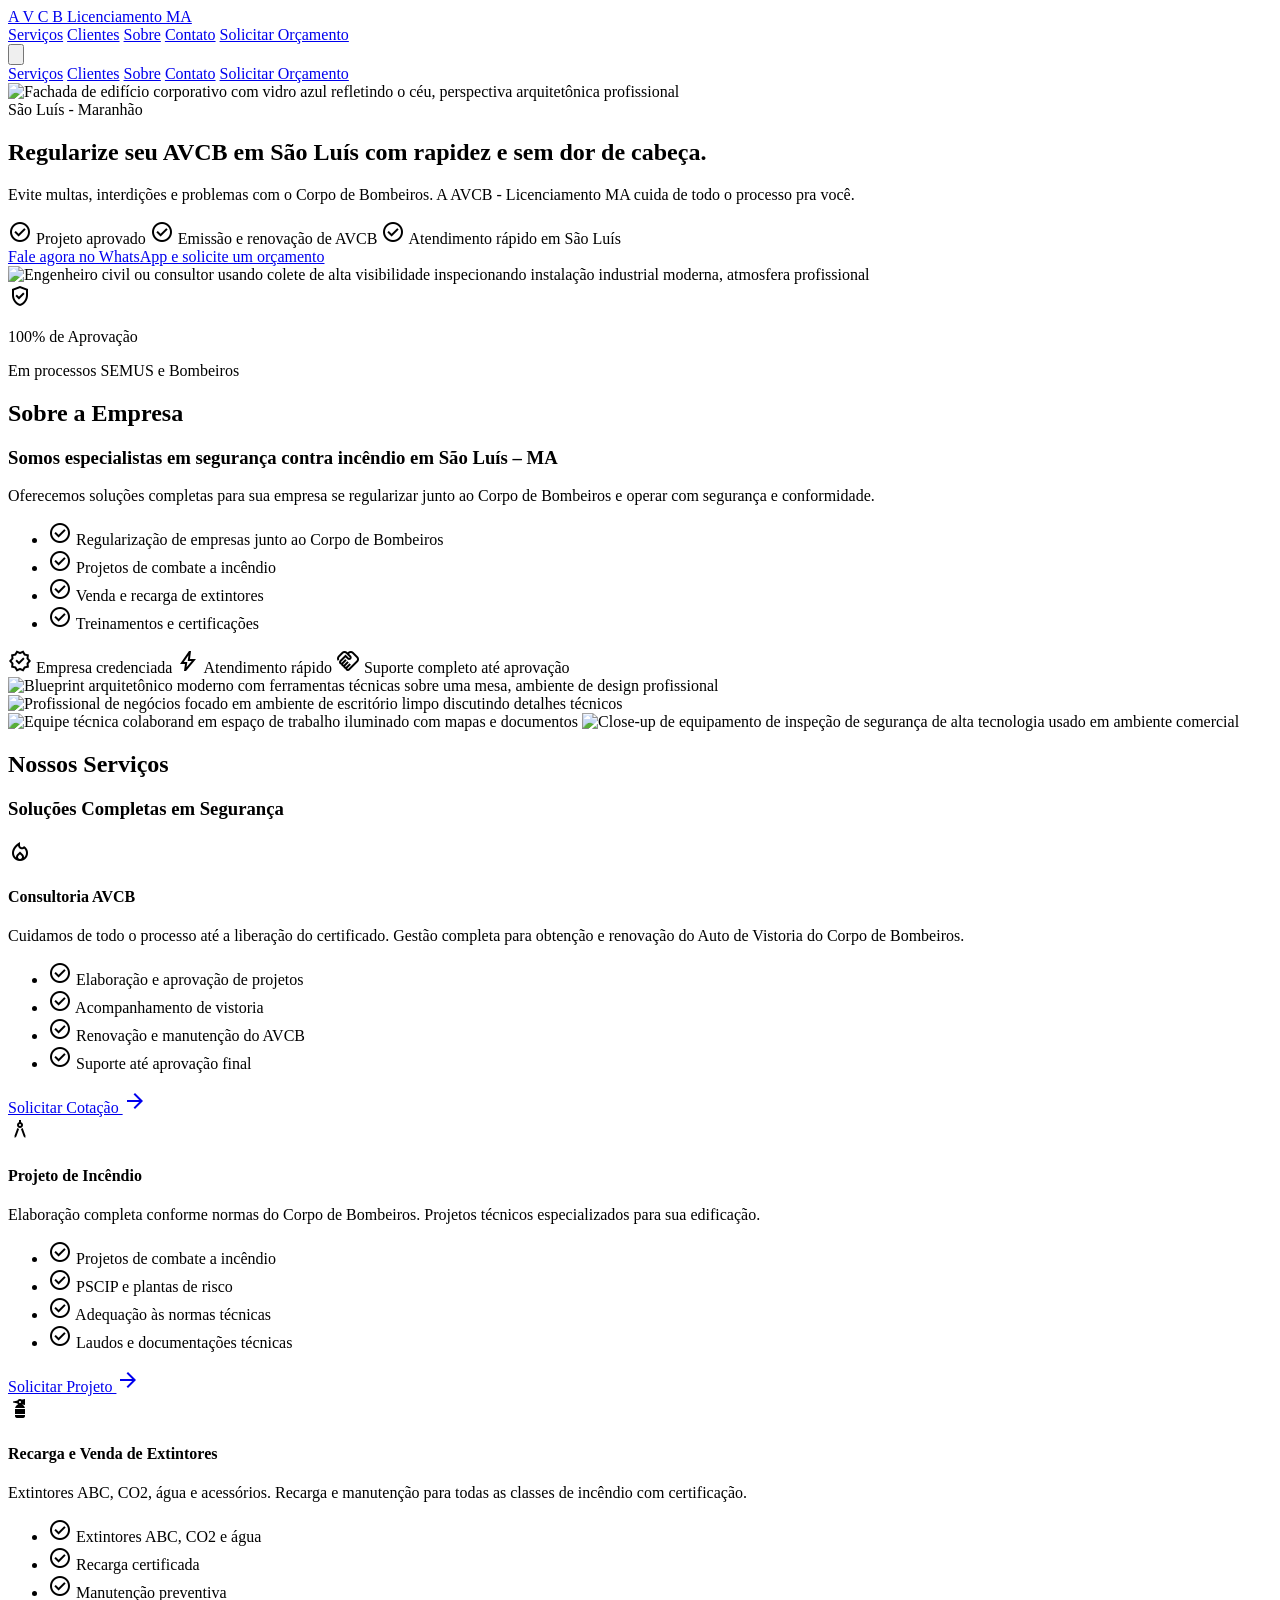
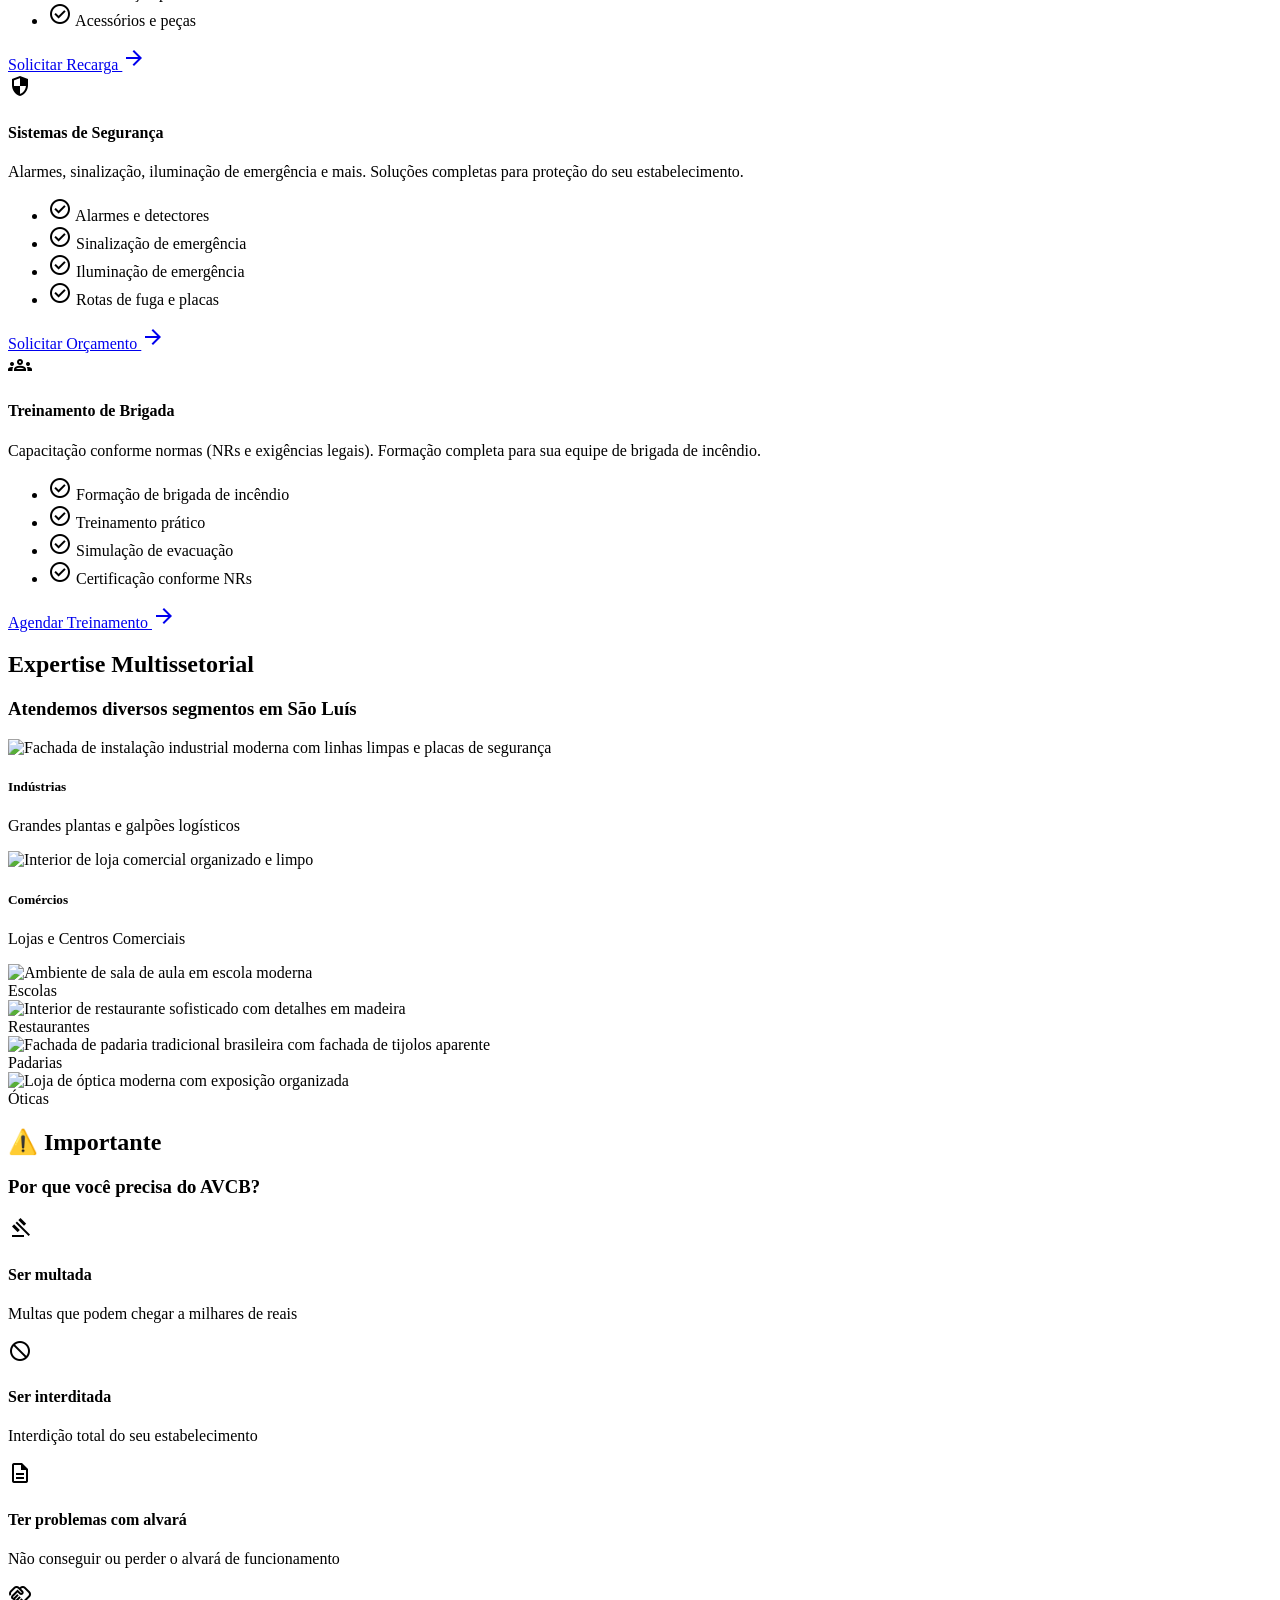
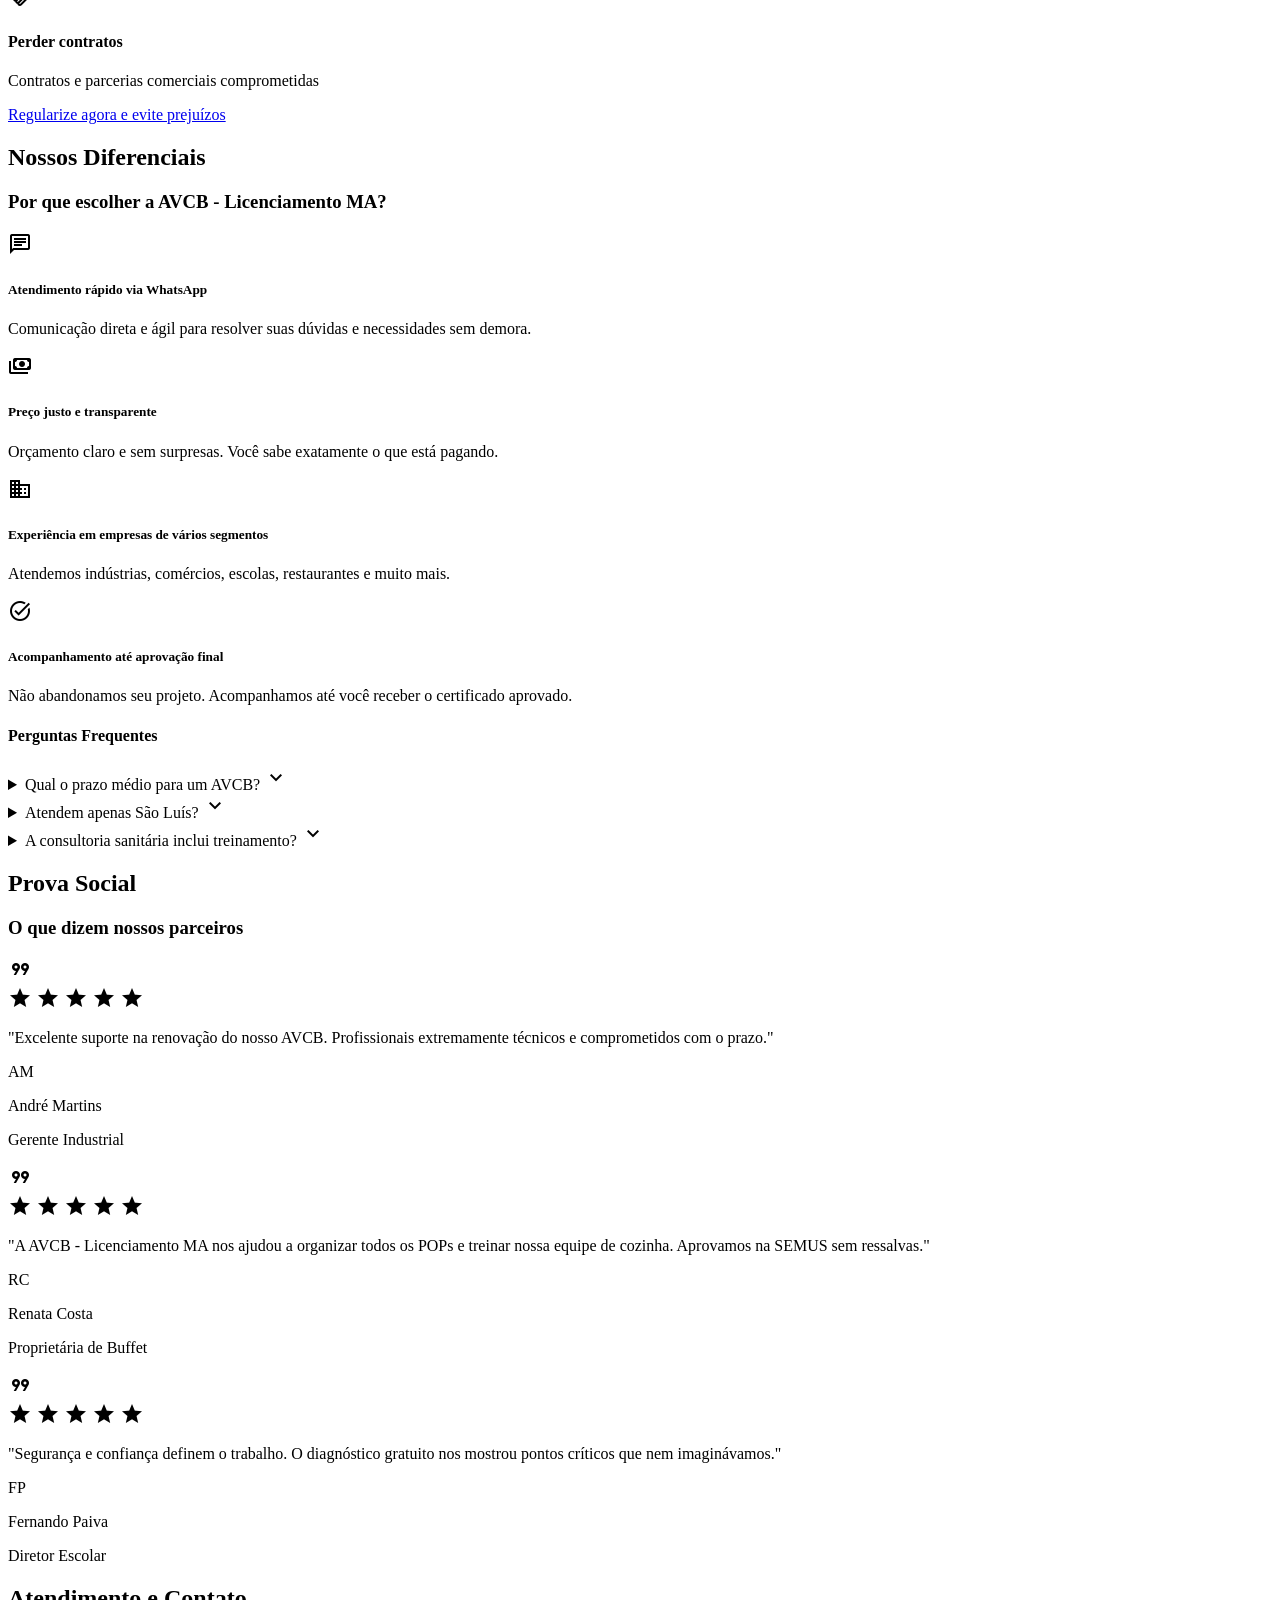
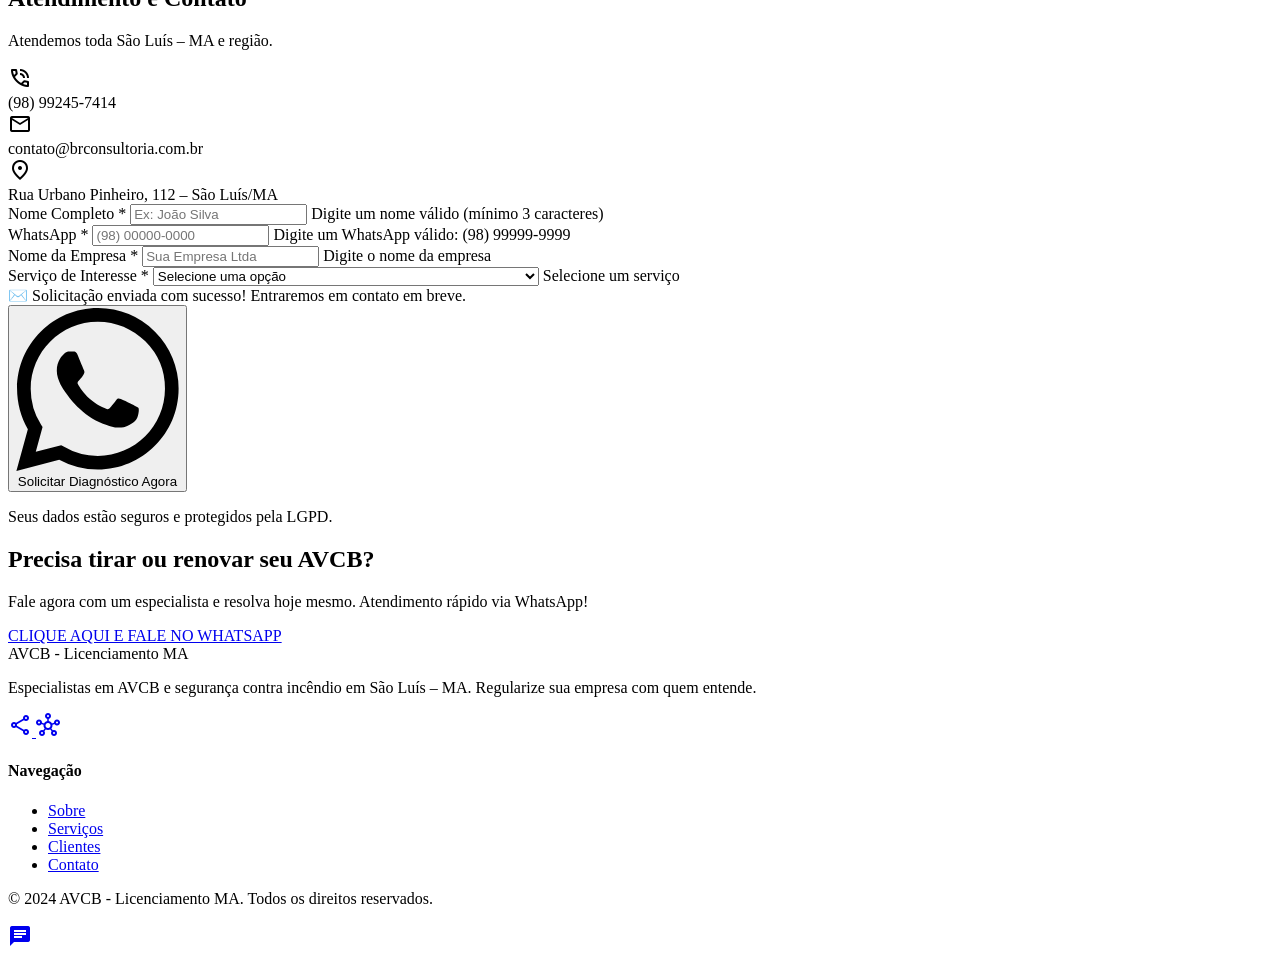
==== commit bed32e19: "Remover emojis dos títulos e atualizar nome da empresa para AVCB - Licenciamento MA - Removidos emoj" ====
--- a/index.html
+++ b/index.html
@@ -3,13 +3,13 @@
 <html class="scroll-smooth" lang="pt-BR"><head>
 <meta charset="utf-8"/>
 <meta content="width=device-width, initial-scale=1.0" name="viewport"/>
-<title>BR Consultoria | Segurança e Conformidade Ambiental em São Luís - MA</title>
+<title>AVCB - Licenciamento MA | Regularização de AVCB em São Luís - MA</title>
 
 <!-- Primary Meta Tags -->
-<meta name="title" content="BR Consultoria | Segurança e Conformidade Ambiental em São Luís - MA"/>
+<meta name="title" content="AVCB - Licenciamento MA | Regularização de AVCB em São Luís - MA"/>
 <meta name="description" content="Especialistas em AVCB e Vigilância Sanitária em São Luís - MA. Projetos aprovados, diagnóstico gratuito e suporte técnico. Regularize sua empresa com quem entende!"/>
 <meta name="keywords" content="AVCB, CLCB, consultoria ambiental, vigilância sanitária, São Luís, Maranhão, regularização empresarial, segurança contra incêndio, SEMUS, projeto técnico, licenciamento"/>
-<meta name="author" content="BR Consultoria Ambiental"/>
+<meta name="author" content="AVCB - Licenciamento MA"/>
 <meta name="robots" content="index, follow, max-image-preview:large, max-snippet:-1, max-video-preview:-1"/>
 <meta name="googlebot" content="index, follow"/>
 <meta name="revisit-after" content="7 days"/>
@@ -24,19 +24,19 @@
 <!-- Open Graph / Facebook -->
 <meta property="og:type" content="website"/>
 <meta property="og:url" content="https://brconsultoria.com.br/"/>
-<meta property="og:title" content="BR Consultoria | Segurança e Conformidade Ambiental"/>
+<meta property="og:title" content="AVCB - Licenciamento MA | Regularização de AVCB"/>
 <meta property="og:description" content="Especialistas em AVCB e Vigilância Sanitária em São Luís - MA. Diagnóstico gratuito!"/>
 <meta property="og:image" content="https://brconsultoria.com.br/og-image.jpg"/>
 <meta property="og:image:width" content="1200"/>
 <meta property="og:image:height" content="630"/>
-<meta property="og:image:alt" content="BR Consultoria - Segurança e Conformidade Ambiental"/>
+<meta property="og:image:alt" content="AVCB - Licenciamento MA - Segurança Contra Incêndio"/>
 <meta property="og:locale" content="pt_BR"/>
-<meta property="og:site_name" content="BR Consultoria"/>
+<meta property="og:site_name" content="AVCB - Licenciamento MA"/>
 
 <!-- Twitter -->
 <meta name="twitter:card" content="summary_large_image"/>
 <meta name="twitter:url" content="https://brconsultoria.com.br/"/>
-<meta name="twitter:title" content="BR Consultoria | Segurança e Conformidade Ambiental"/>
+<meta name="twitter:title" content="AVCB - Licenciamento MA | Regularização de AVCB"/>
 <meta name="twitter:description" content="Especialistas em AVCB e Vigilância Sanitária em São Luís - MA. Diagnóstico gratuito!"/>
 <meta name="twitter:image" content="https://brconsultoria.com.br/og-image.jpg"/>
 
@@ -55,7 +55,7 @@
 {
   "@context": "https://schema.org",
   "@type": "LocalBusiness",
-  "name": "BR Consultoria Ambiental",
+  "name": "AVCB - Licenciamento MA",
   "description": "Especialistas em AVCB e Vigilância Sanitária em São Luís - MA. Projetos aprovados e suporte técnico completo.",
   "url": "https://brconsultoria.com.br",
   "telephone": "+55-98-98830-98259",
@@ -91,7 +91,7 @@
 {
   "@context": "https://schema.org",
   "@type": "Organization",
-  "name": "BR Consultoria Ambiental",
+  "name": "AVCB - Licenciamento MA",
   "url": "https://brconsultoria.com.br",
   "logo": "https://brconsultoria.com.br/logo.svg",
   "contactPoint": {
@@ -456,7 +456,7 @@
                         Regularize seu AVCB em São Luís <span class="text-secondary">com rapidez e sem dor de cabeça.</span>
 </h1>
 <p class="text-lg text-slate-300 max-w-xl font-body leading-relaxed fade-up delay-200">
-                        Evite multas, interdições e problemas com o Corpo de Bombeiros. A BR Consultoria Ambiental cuida de todo o processo pra você.
+                        Evite multas, interdições e problemas com o Corpo de Bombeiros. A AVCB - Licenciamento MA cuida de todo o processo pra você.
                     </p>
 <div class="flex flex-col sm:flex-row flex-wrap gap-4 pt-4 fade-up delay-300">
 <div class="flex flex-wrap gap-4 text-white/90 text-sm font-body">
@@ -467,7 +467,7 @@
 </div>
 <div class="pt-6 fade-up delay-300">
 <a class="inline-flex items-center gap-2 bg-secondary text-white px-8 py-4 rounded-lg font-headline font-bold text-lg hover:bg-secondary/90 transition-all active:scale-95 shadow-xl shadow-secondary/20 hover-lift" href="https://wa.me/5598992457414?text=Ol%C3%A1%21%20Vim%20pelo%20site%20e%20gostaria%20de%20mais%20informa%C3%A7%C3%B5es%20sobre%20AVCB.">
-👉 Fale agora no WhatsApp e solicite um orçamento
+Fale agora no WhatsApp e solicite um orçamento
 </a>
 </div>
 </div>
@@ -547,7 +547,7 @@
 <div class="w-16 h-16 bg-red-600 text-white flex items-center justify-center rounded-xl mb-8 group-hover:scale-110 transition-transform hover-rotate">
 <span class="material-symbols-outlined text-4xl">local_fire_department</span>
 </div>
-<h4 class="text-3xl font-headline font-bold text-primary mb-6">🔥 Consultoria AVCB</h4>
+<h4 class="text-3xl font-headline font-bold text-primary mb-6">Consultoria AVCB</h4>
 <p class="text-on-surface-variant mb-8 leading-relaxed">
                             Cuidamos de todo o processo até a liberação do certificado. Gestão completa para obtenção e renovação do Auto de Vistoria do Corpo de Bombeiros.
                         </p>
@@ -579,7 +579,7 @@
 <div class="w-16 h-16 bg-orange-500 text-white flex items-center justify-center rounded-xl mb-8 group-hover:scale-110 transition-transform hover-rotate">
 <span class="material-symbols-outlined text-4xl">architecture</span>
 </div>
-<h4 class="text-3xl font-headline font-bold text-primary mb-6">📐 Projeto de Incêndio</h4>
+<h4 class="text-3xl font-headline font-bold text-primary mb-6">Projeto de Incêndio</h4>
 <p class="text-on-surface-variant mb-8 leading-relaxed">
                             Elaboração completa conforme normas do Corpo de Bombeiros. Projetos técnicos especializados para sua edificação.
                         </p>
@@ -611,7 +611,7 @@
 <div class="w-16 h-16 bg-yellow-500 text-white flex items-center justify-center rounded-xl mb-8 group-hover:scale-110 transition-transform hover-rotate">
 <span class="material-symbols-outlined text-4xl">fire_extinguisher</span>
 </div>
-<h4 class="text-3xl font-headline font-bold text-primary mb-6">♻️ Recarga e Venda de Extintores</h4>
+<h4 class="text-3xl font-headline font-bold text-primary mb-6">Recarga e Venda de Extintores</h4>
 <p class="text-on-surface-variant mb-8 leading-relaxed">
                             Extintores ABC, CO2, água e acessórios. Recarga e manutenção para todas as classes de incêndio com certificação.
                         </p>
@@ -643,7 +643,7 @@
 <div class="w-16 h-16 bg-blue-600 text-white flex items-center justify-center rounded-xl mb-8 group-hover:scale-110 transition-transform hover-rotate">
 <span class="material-symbols-outlined text-4xl">security</span>
 </div>
-<h4 class="text-3xl font-headline font-bold text-primary mb-6">🚨 Sistemas de Segurança</h4>
+<h4 class="text-3xl font-headline font-bold text-primary mb-6">Sistemas de Segurança</h4>
 <p class="text-on-surface-variant mb-8 leading-relaxed">
                             Alarmes, sinalização, iluminação de emergência e mais. Soluções completas para proteção do seu estabelecimento.
                         </p>
@@ -675,7 +675,7 @@
 <div class="w-16 h-16 bg-red-700 text-white flex items-center justify-center rounded-xl mb-8 group-hover:scale-110 transition-transform hover-rotate">
 <span class="material-symbols-outlined text-4xl">groups</span>
 </div>
-<h4 class="text-3xl font-headline font-bold text-primary mb-6">👨‍🚒 Treinamento de Brigada</h4>
+<h4 class="text-3xl font-headline font-bold text-primary mb-6">Treinamento de Brigada</h4>
 <p class="text-on-surface-variant mb-8 leading-relaxed">
                             Capacitação conforme normas (NRs e exigências legais). Formação completa para sua equipe de brigada de incêndio.
                         </p>
@@ -793,7 +793,7 @@
 </div>
 <div class="text-center">
 <a class="inline-flex items-center gap-2 bg-white text-red-600 px-10 py-5 rounded-xl font-headline font-bold text-xl hover:bg-white/90 transition-all shadow-2xl hover-lift" href="https://wa.me/5598992457414?text=Ol%C3%A1%21%20Preciso%20regularizar%20meu%20AVCB%20urgentemente.">
-👉 Regularize agora e evite prejuízos
+Regularize agora e evite prejuízos
 </a>
 </div>
 </div>
@@ -804,7 +804,7 @@
 <div class="grid lg:grid-cols-2 gap-20">
 <div>
 <h2 class="text-sm font-extrabold text-secondary uppercase tracking-[0.2em] font-label mb-4">Nossos Diferenciais</h2>
-<h3 class="text-4xl font-headline font-bold text-primary mb-8 leading-tight">Por que escolher a BR Consultoria?</h3>
+<h3 class="text-4xl font-headline font-bold text-primary mb-8 leading-tight">Por que escolher a AVCB - Licenciamento MA?</h3>
 <div class="space-y-8">
 <div class="flex gap-6">
 <div class="shrink-0 w-12 h-12 bg-white rounded-lg flex items-center justify-center shadow-sm">
@@ -908,7 +908,7 @@
 <span class="material-symbols-outlined" style="font-variation-settings: 'FILL' 1;">star</span>
 <span class="material-symbols-outlined" style="font-variation-settings: 'FILL' 1;">star</span>
 </div>
-<p class="text-on-surface-variant mb-8 italic">"A BR Consultoria nos ajudou a organizar todos os POPs e treinar nossa equipe de cozinha. Aprovamos na SEMUS sem ressalvas."</p>
+<p class="text-on-surface-variant mb-8 italic">"A AVCB - Licenciamento MA nos ajudou a organizar todos os POPs e treinar nossa equipe de cozinha. Aprovamos na SEMUS sem ressalvas."</p>
 <div class="flex items-center gap-4">
 <div class="w-12 h-12 rounded-full bg-primary/10 flex items-center justify-center font-bold text-primary">RC</div>
 <div>
@@ -1025,7 +1025,7 @@
 Fale agora com um especialista e resolva hoje mesmo. Atendimento rápido via WhatsApp!
 </p>
 <a class="inline-flex items-center gap-3 bg-white text-red-600 px-12 py-5 rounded-xl font-headline font-bold text-xl hover:bg-white/90 transition-all shadow-2xl hover-lift" href="https://wa.me/5598992457414?text=Ol%C3%A1%21%20Preciso%20tirar%20ou%20renovar%20meu%20AVCB.%20Pode%20ajudar%3F">
-👉 CLIQUE AQUI E FALE NO WHATSAPP
+CLIQUE AQUI E FALE NO WHATSAPP
 </a>
 </div>
 </section>
@@ -1033,7 +1033,7 @@
 <footer class="w-full border-t border-slate-200 dark:border-slate-800 bg-slate-100 dark:bg-slate-950">
 <div class="grid grid-cols-1 md:grid-cols-2 gap-8 px-8 py-16 max-w-7xl mx-auto">
 <div class="space-y-4">
-<div class="text-lg font-bold text-blue-900 dark:text-white font-headline">BR Consultoria</div>
+<div class="text-lg font-bold text-blue-900 dark:text-white font-headline">AVCB - Licenciamento MA</div>
 <p class="text-slate-500 dark:text-slate-400 font-body text-sm leading-relaxed">
                     Especialistas em AVCB e segurança contra incêndio em São Luís – MA. Regularize sua empresa com quem entende.
                 </p>
@@ -1057,7 +1057,7 @@
 </div>
 <div class="max-w-7xl mx-auto px-8 py-8 border-t border-slate-200 dark:border-slate-800 text-center md:text-left">
 <p class="text-slate-500 dark:text-slate-400 font-inter text-xs tracking-wide">
-                © 2024 BR Consultoria Ambiental. Todos os direitos reservados.
+                © 2024 AVCB - Licenciamento MA. Todos os direitos reservados.
             </p>
 </div>
 </footer>
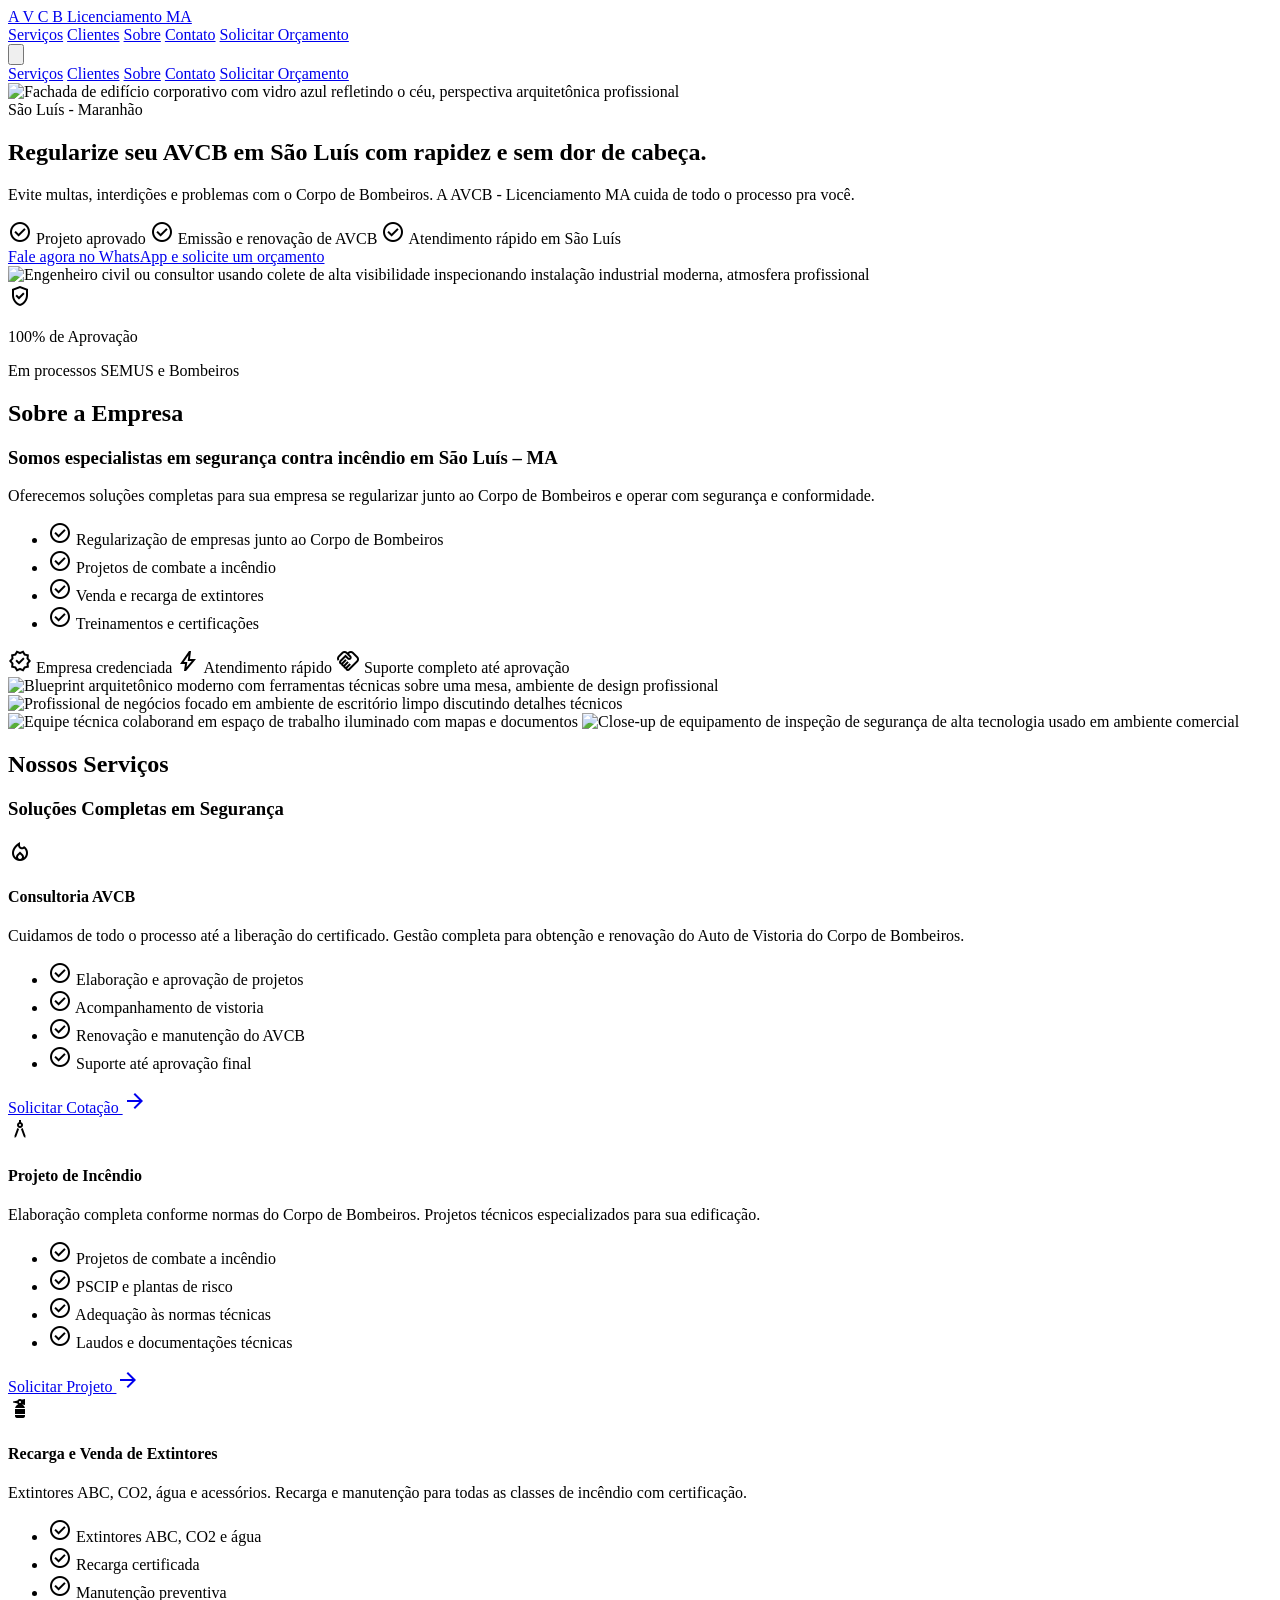
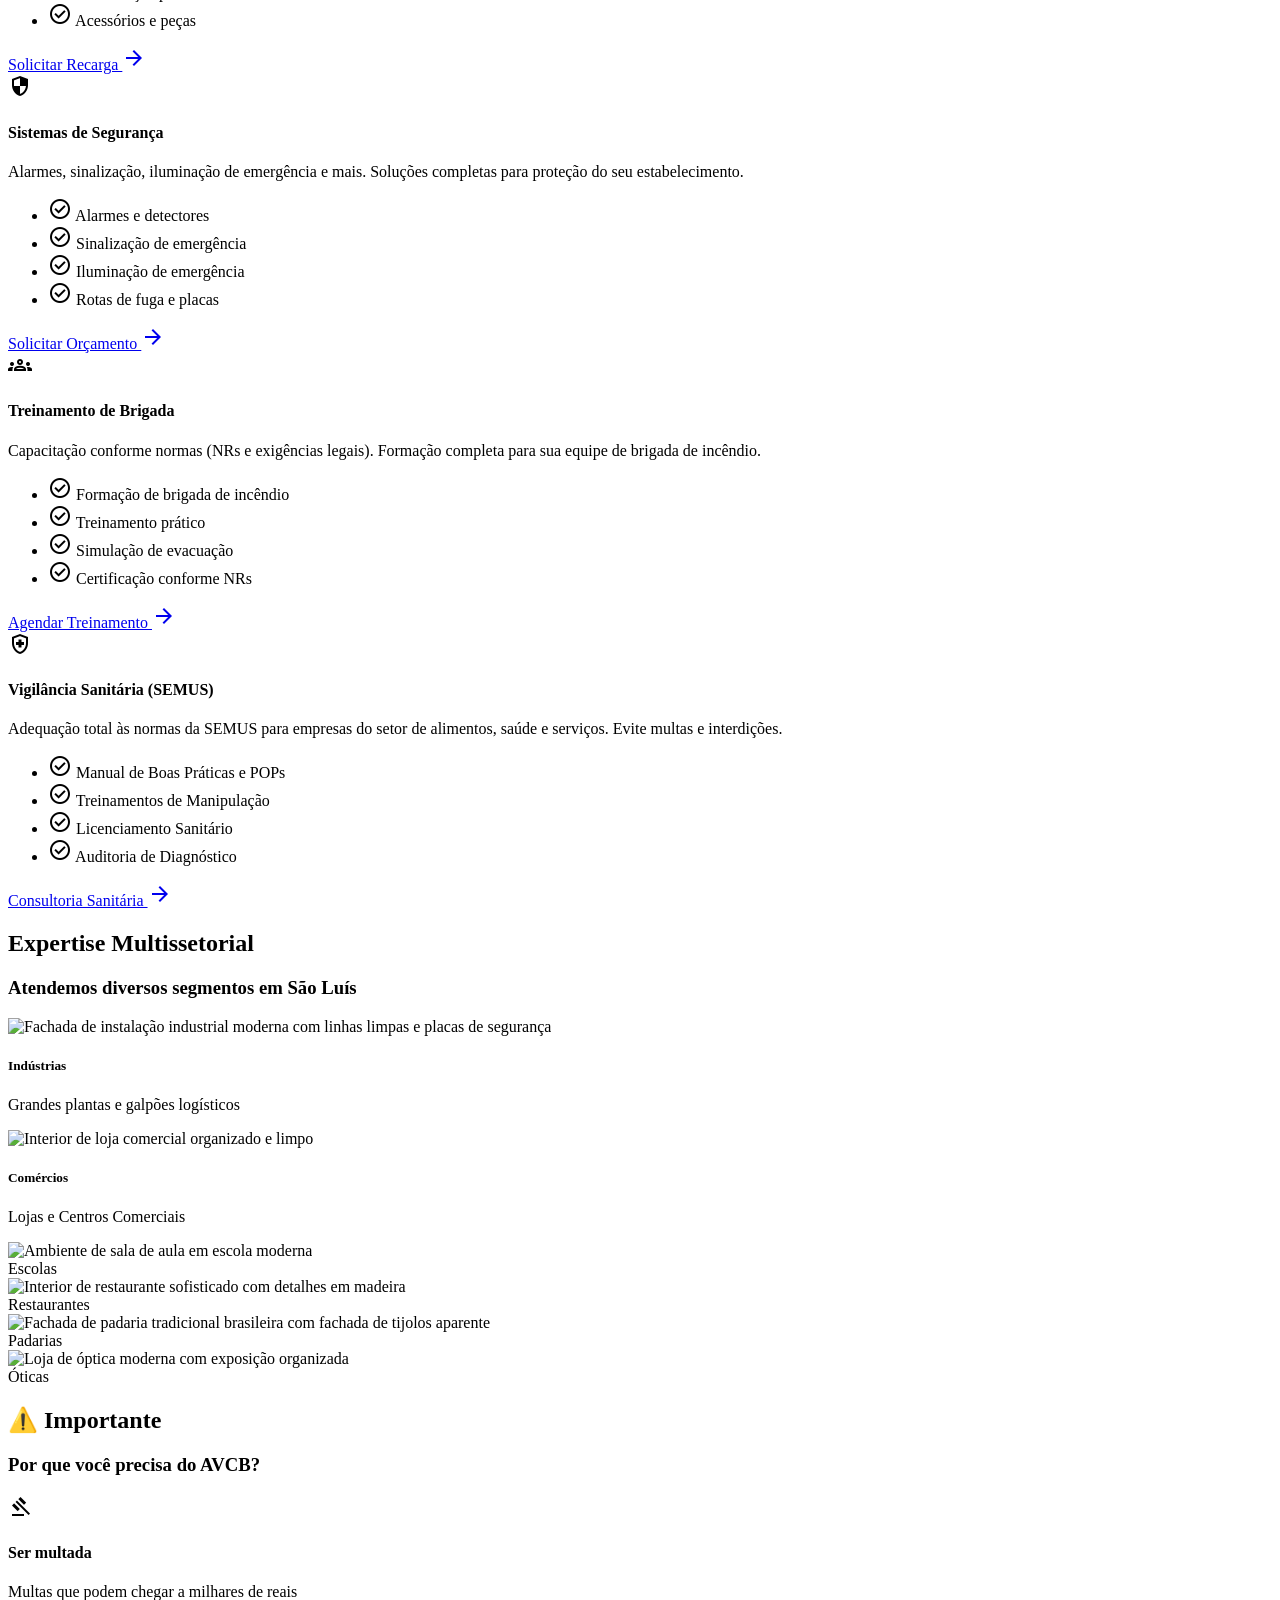
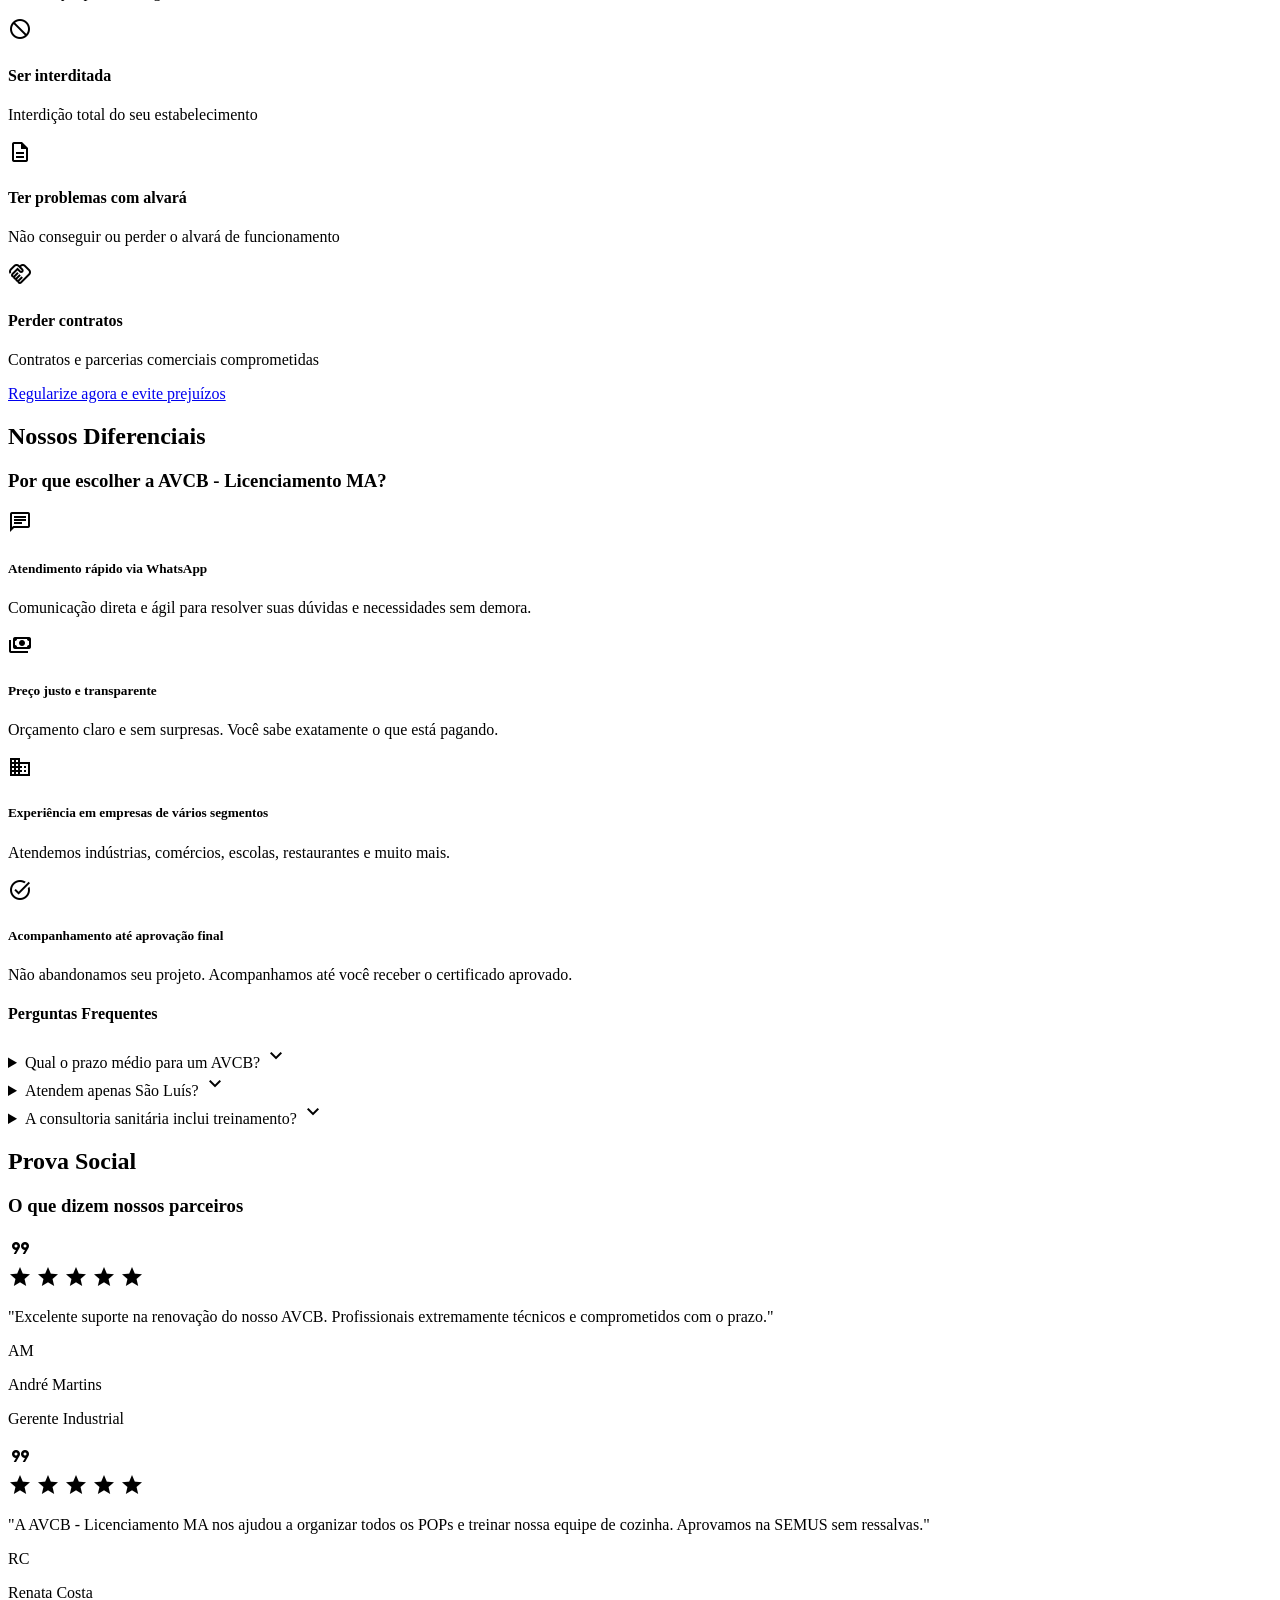
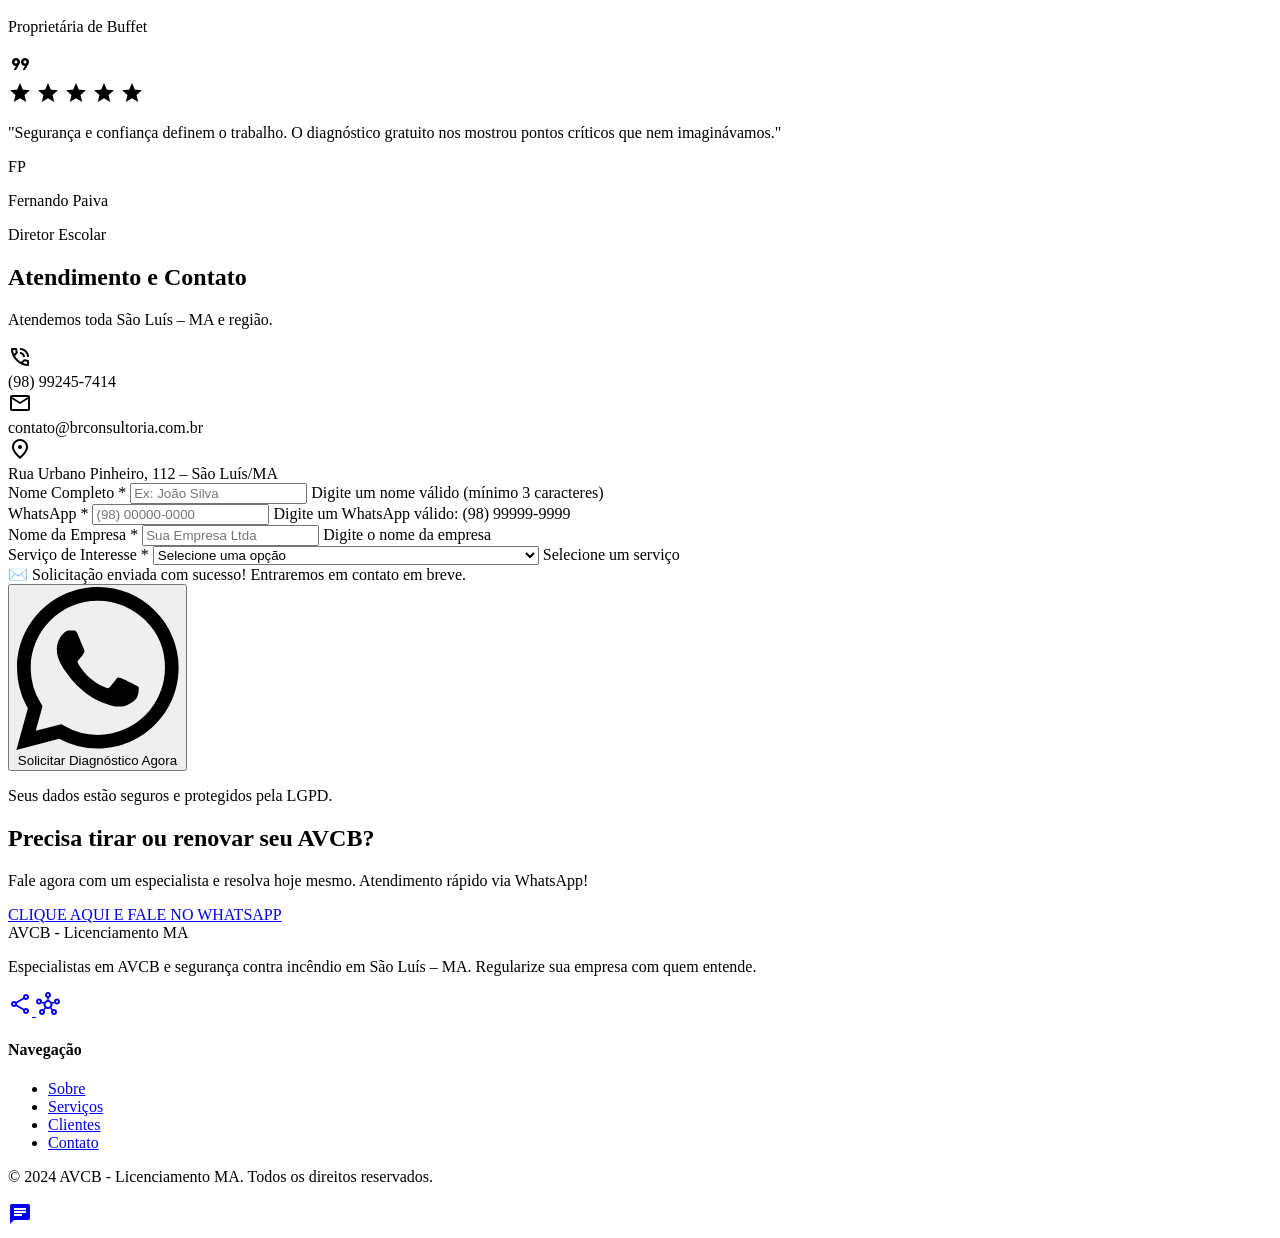
==== commit ecefbfd0: "Adicionar card de Vigilância Sanitária (SEMUS) aos serviços - Novo card de Vigilâcia Sanitária com i" ====
--- a/index.html
+++ b/index.html
@@ -702,6 +702,38 @@
                             <span class="material-symbols-outlined group-hover/link:translate-x-1 transition-transform">arrow_forward</span>
 </a>
 </div>
+<!-- Vigilância Sanitária Card -->
+<div class="bg-surface-container-lowest p-10 rounded-2xl border border-outline-variant/10 shadow-sm hover:shadow-xl transition-all duration-500 group hover-lift fade-up delay-500">
+<div class="w-16 h-16 bg-green-600 text-white flex items-center justify-center rounded-xl mb-8 group-hover:scale-110 transition-transform hover-rotate">
+<span class="material-symbols-outlined text-4xl">health_and_safety</span>
+</div>
+<h4 class="text-3xl font-headline font-bold text-primary mb-6">Vigilância Sanitária (SEMUS)</h4>
+<p class="text-on-surface-variant mb-8 leading-relaxed">
+                            Adequação total às normas da SEMUS para empresas do setor de alimentos, saúde e serviços. Evite multas e interdições.
+                        </p>
+<ul class="space-y-4 mb-10 text-on-surface-variant">
+<li class="flex items-center gap-3">
+<span class="material-symbols-outlined text-green-600 font-bold">check_circle</span>
+                                Manual de Boas Práticas e POPs
+                            </li>
+<li class="flex items-center gap-3">
+<span class="material-symbols-outlined text-green-600 font-bold">check_circle</span>
+                                Treinamentos de Manipulação
+                            </li>
+<li class="flex items-center gap-3">
+<span class="material-symbols-outlined text-green-600 font-bold">check_circle</span>
+                                Licenciamento Sanitário
+                            </li>
+<li class="flex items-center gap-3">
+<span class="material-symbols-outlined text-green-600 font-bold">check_circle</span>
+                                Auditoria de Diagnóstico
+                            </li>
+</ul>
+<a class="inline-flex items-center gap-2 text-green-600 font-bold font-headline group/link" href="https://wa.me/5598992457414?text=Ol%C3%A1%21%20Gostaria%20de%20informações%20sobre%20Vigilância%20Sanitária.">
+                            Consultoria Sanitária
+                            <span class="material-symbols-outlined group-hover/link:translate-x-1 transition-transform">arrow_forward</span>
+</a>
+</div>
 </div>
 </div>
 </section>
@@ -996,6 +1028,7 @@
 <option>Consultoria Completa (Mensal)</option>
 <option>Recarga de Extintores</option>
 <option>Treinamento de Brigada de Incêndio</option>
+<option>Vigilância Sanitária (SEMUS)</option>
 <option>Sinalização de Emergência e Rotas de Fuga</option>
 <option>SPDA – Sistema de Proteção contra Descargas Atmosféricas</option>
 </select>
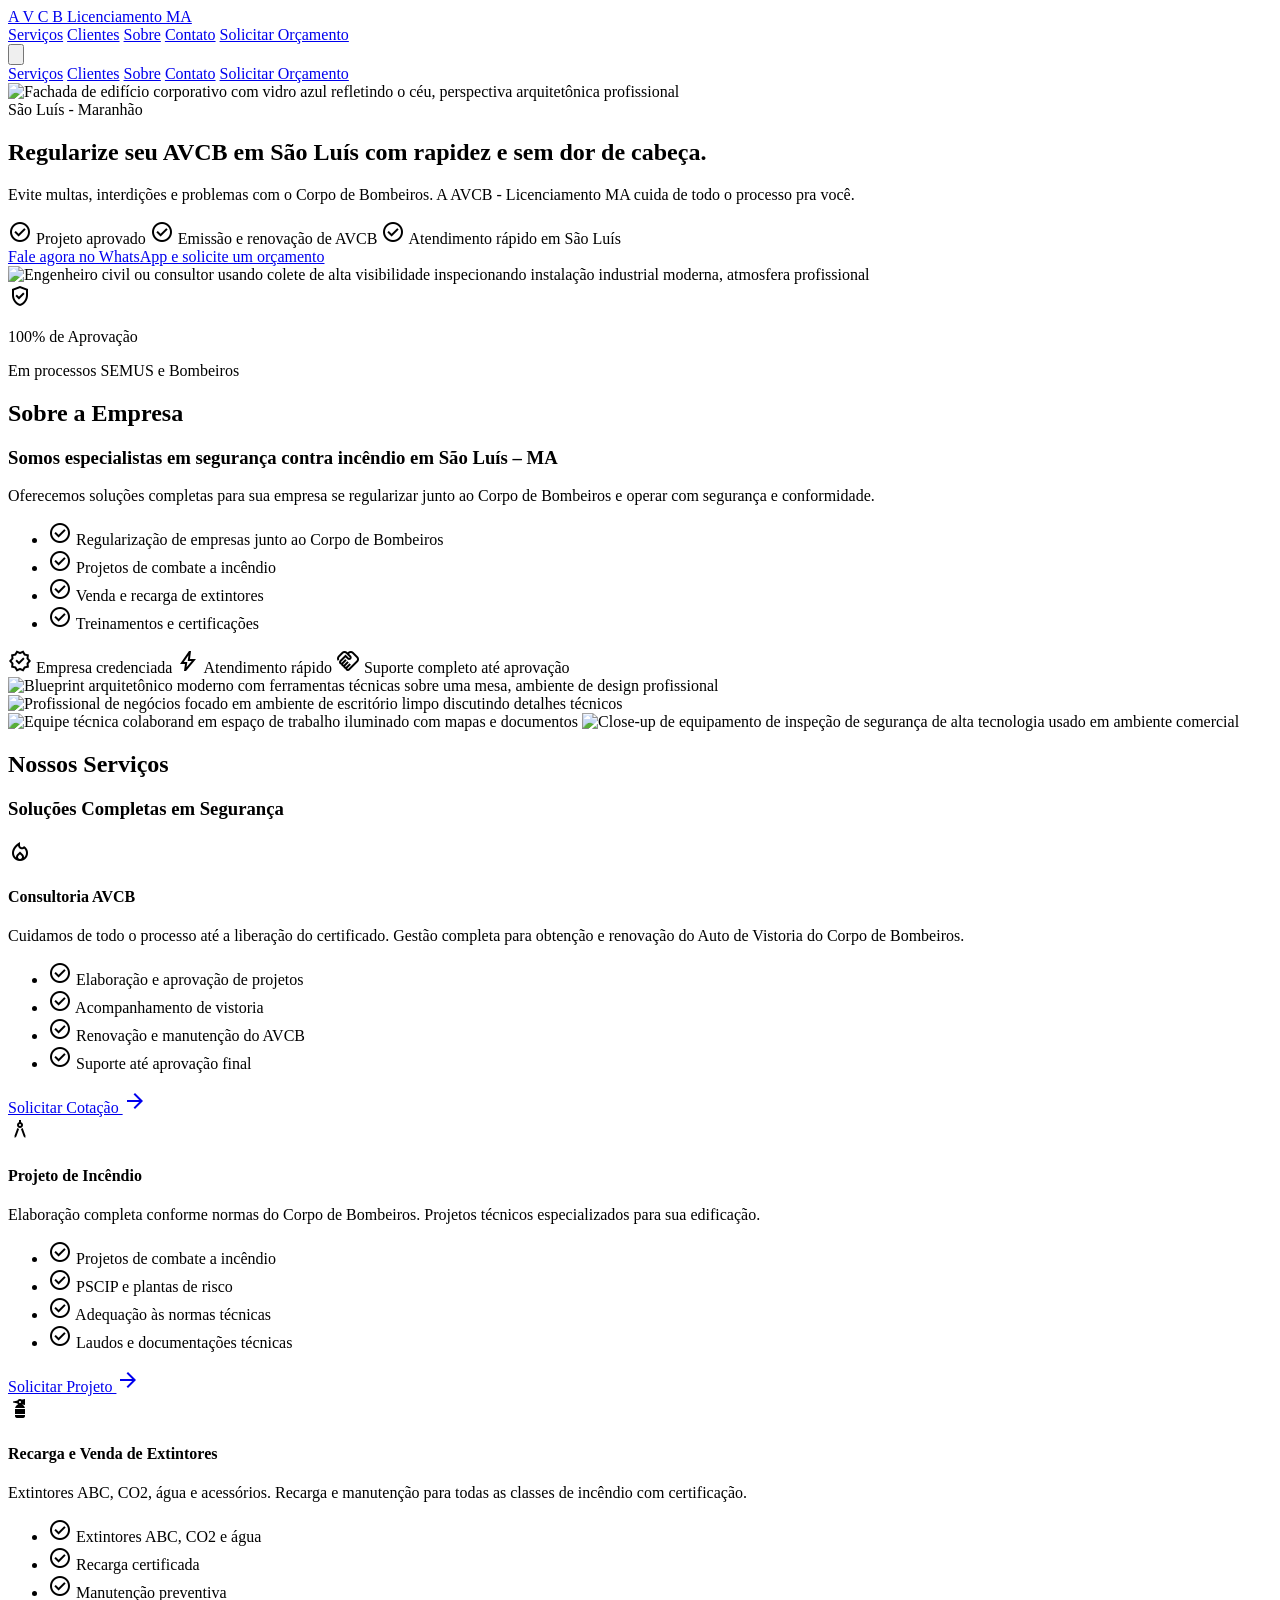
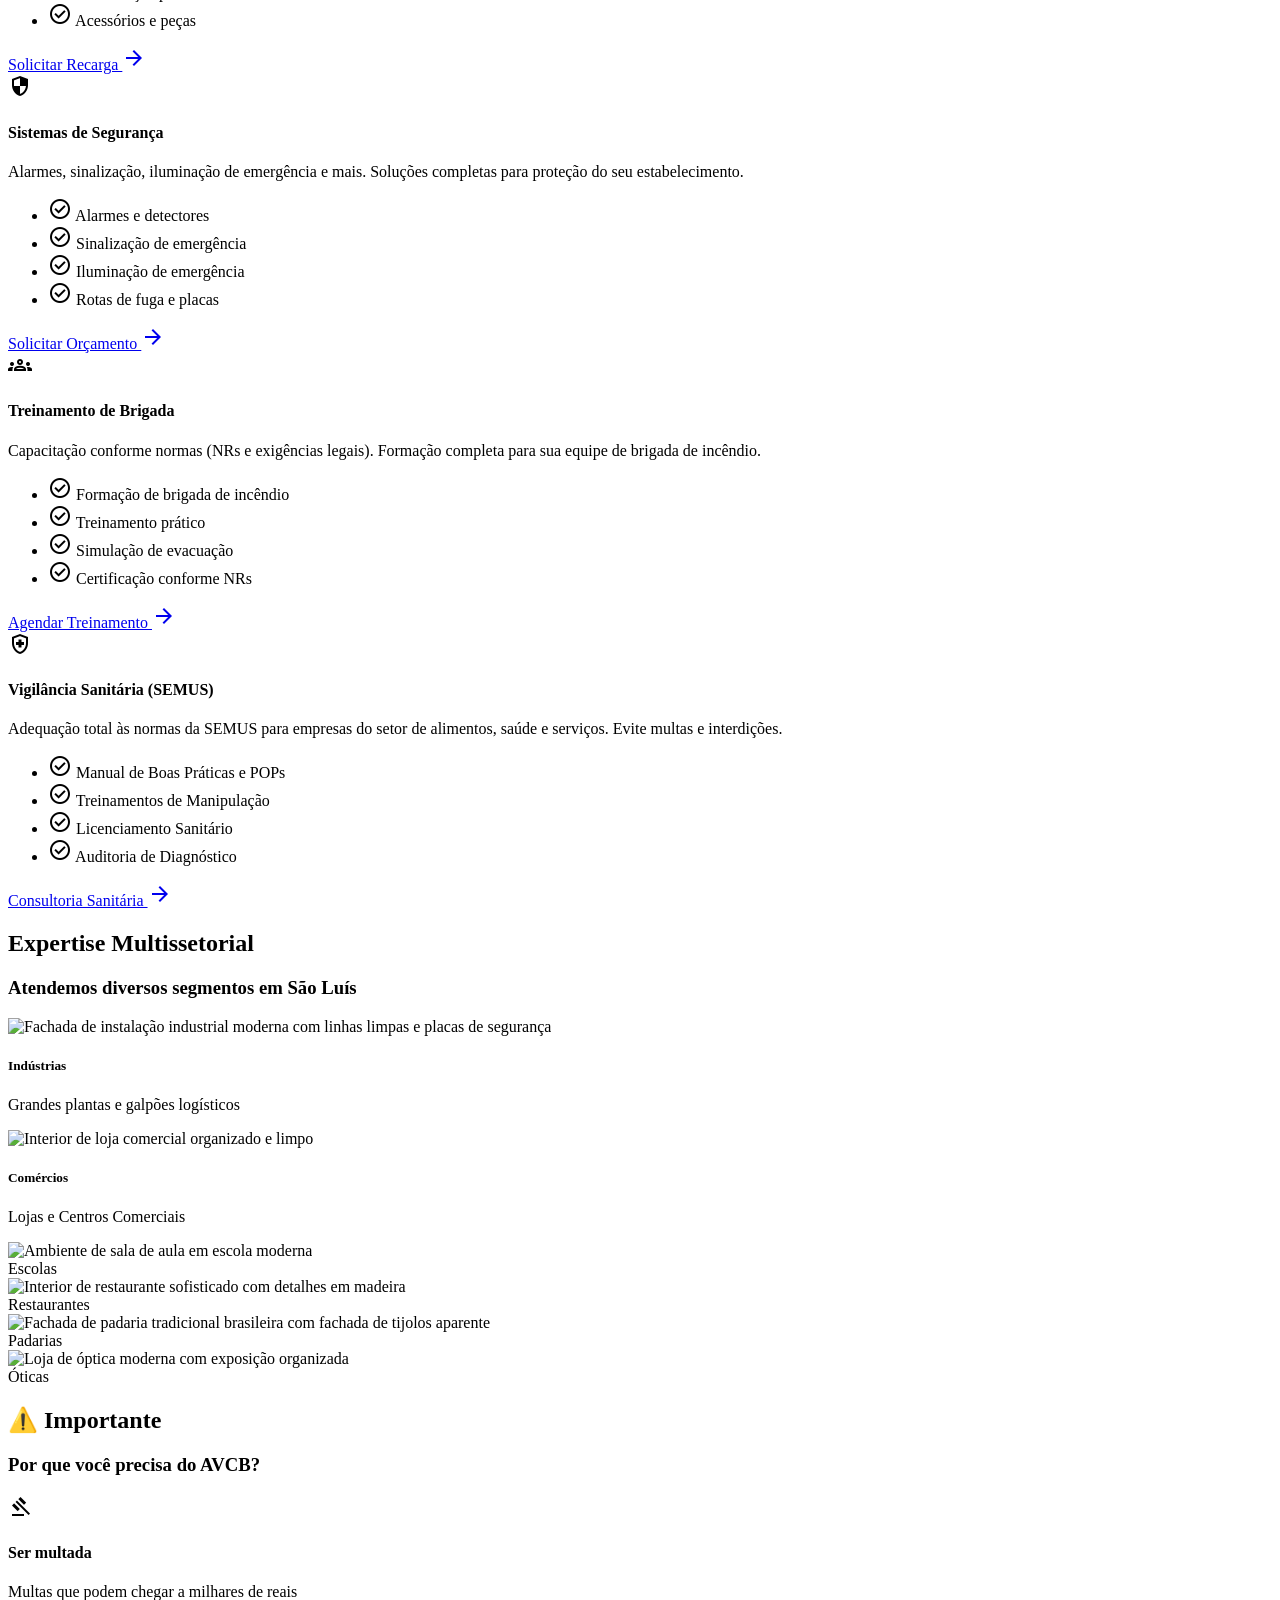
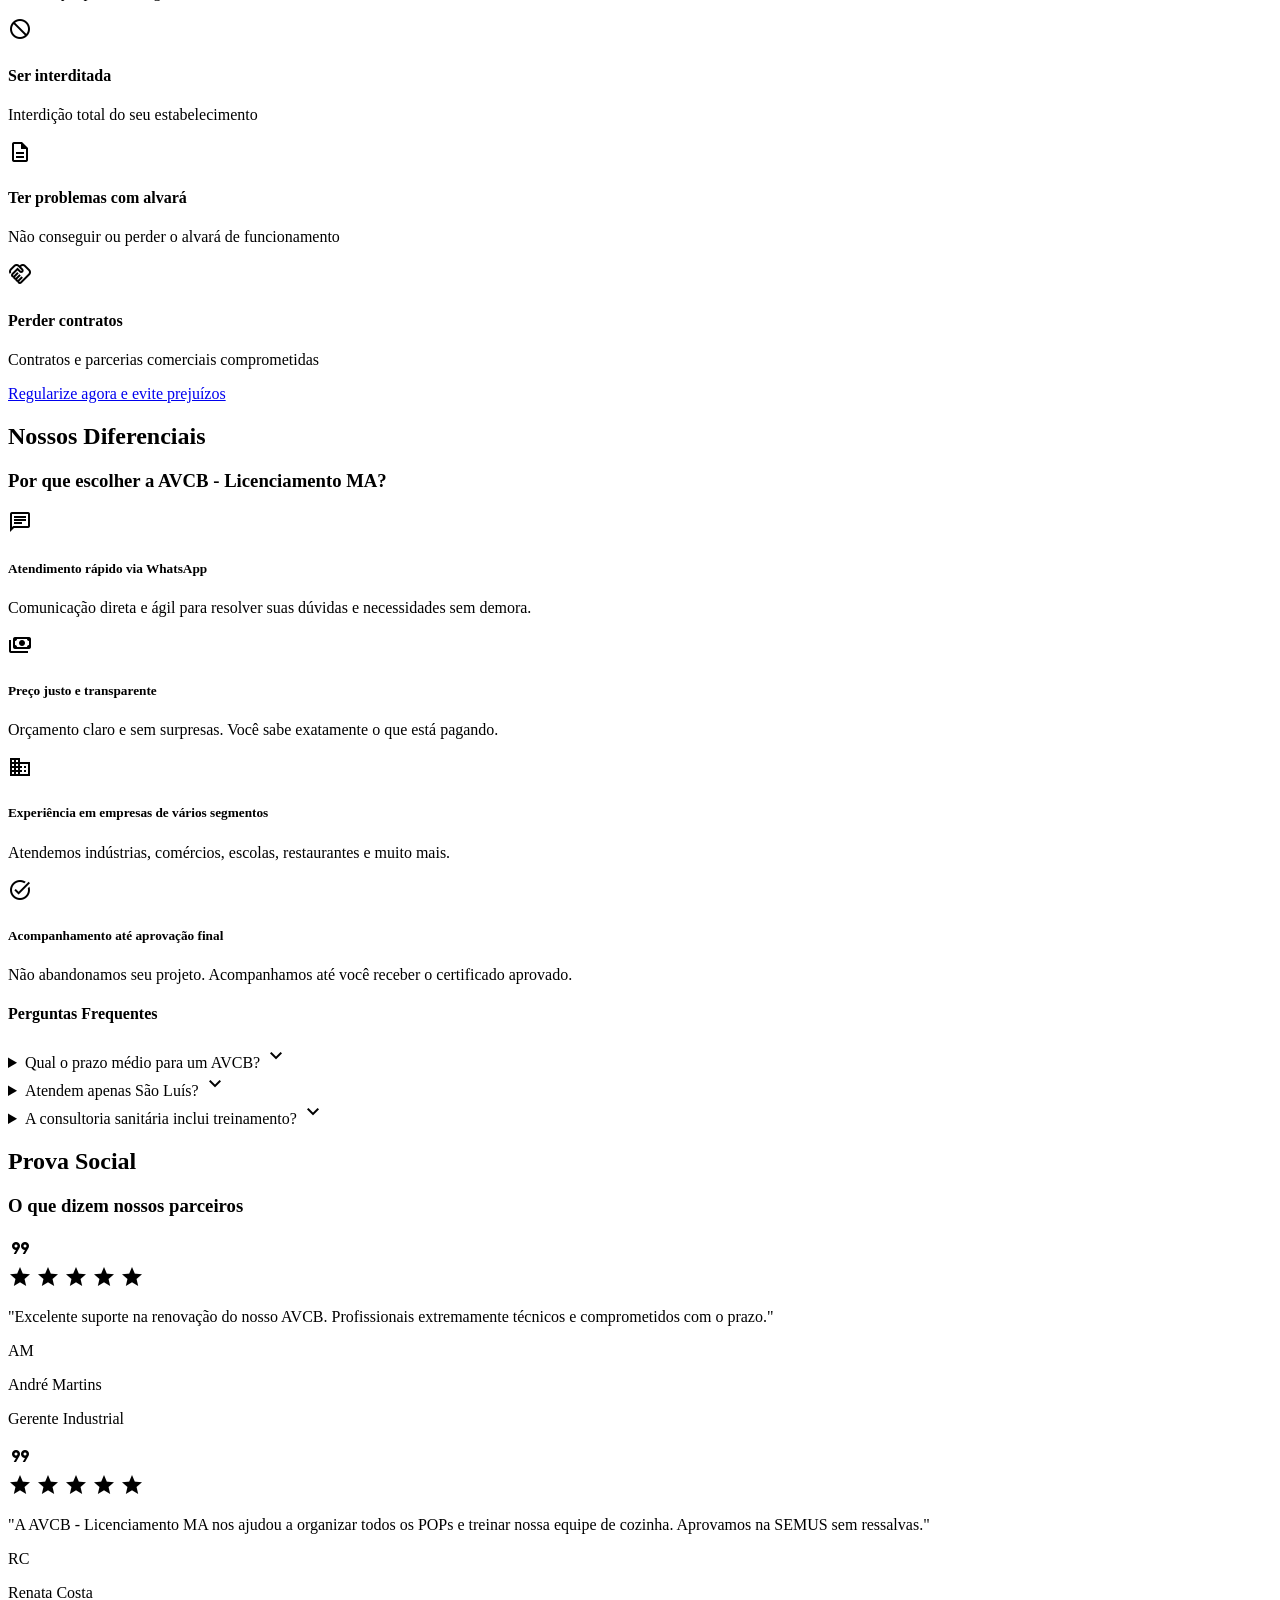
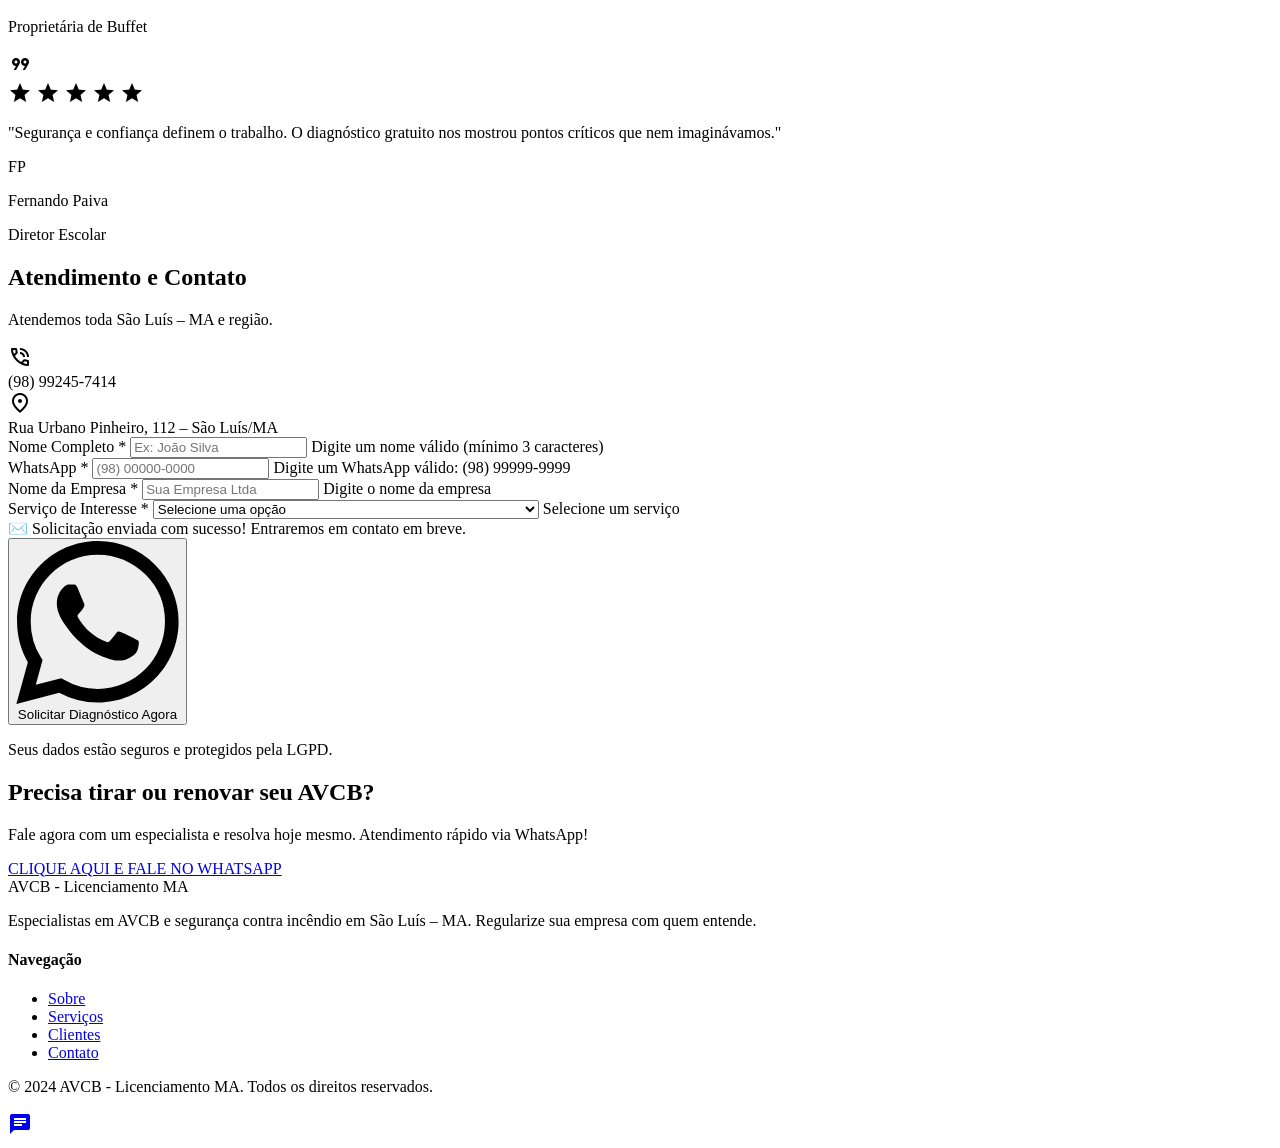
==== commit b80733fe: "Remover email e ícones de compartilhamento do footer - Removido contato@brconsultoria.com.br da seçã" ====
--- a/index.html
+++ b/index.html
@@ -59,7 +59,6 @@
   "description": "Especialistas em AVCB e Vigilância Sanitária em São Luís - MA. Projetos aprovados e suporte técnico completo.",
   "url": "https://brconsultoria.com.br",
   "telephone": "+55-98-98830-98259",
-  "email": "contato@brconsultoria.com.br",
   "address": {
     "@type": "PostalAddress",
     "addressLocality": "São Luís",
@@ -987,12 +986,6 @@
 </div>
 <div class="flex items-center gap-4">
 <div class="w-10 h-10 rounded-full bg-white/10 flex items-center justify-center">
-<span class="material-symbols-outlined text-secondary">mail</span>
-</div>
-<span class="text-lg font-medium">contato@brconsultoria.com.br</span>
-</div>
-<div class="flex items-center gap-4">
-<div class="w-10 h-10 rounded-full bg-white/10 flex items-center justify-center">
 <span class="material-symbols-outlined text-secondary">location_on</span>
 </div>
 <span class="text-lg font-medium">Rua Urbano Pinheiro, 112 – São Luís/MA</span>
@@ -1070,14 +1063,6 @@
 <p class="text-slate-500 dark:text-slate-400 font-body text-sm leading-relaxed">
                     Especialistas em AVCB e segurança contra incêndio em São Luís – MA. Regularize sua empresa com quem entende.
                 </p>
-<div class="flex gap-4">
-<a class="text-slate-400 hover:text-secondary transition-colors" href="#">
-<span class="material-symbols-outlined">share</span>
-</a>
-<a class="text-slate-400 hover:text-secondary transition-colors" href="#">
-<span class="material-symbols-outlined">hub</span>
-</a>
-</div>
 </div>
 <div class="space-y-6">
 <h4 class="text-blue-900 dark:text-blue-100 font-bold font-headline uppercase text-xs tracking-widest">Navegação</h4>
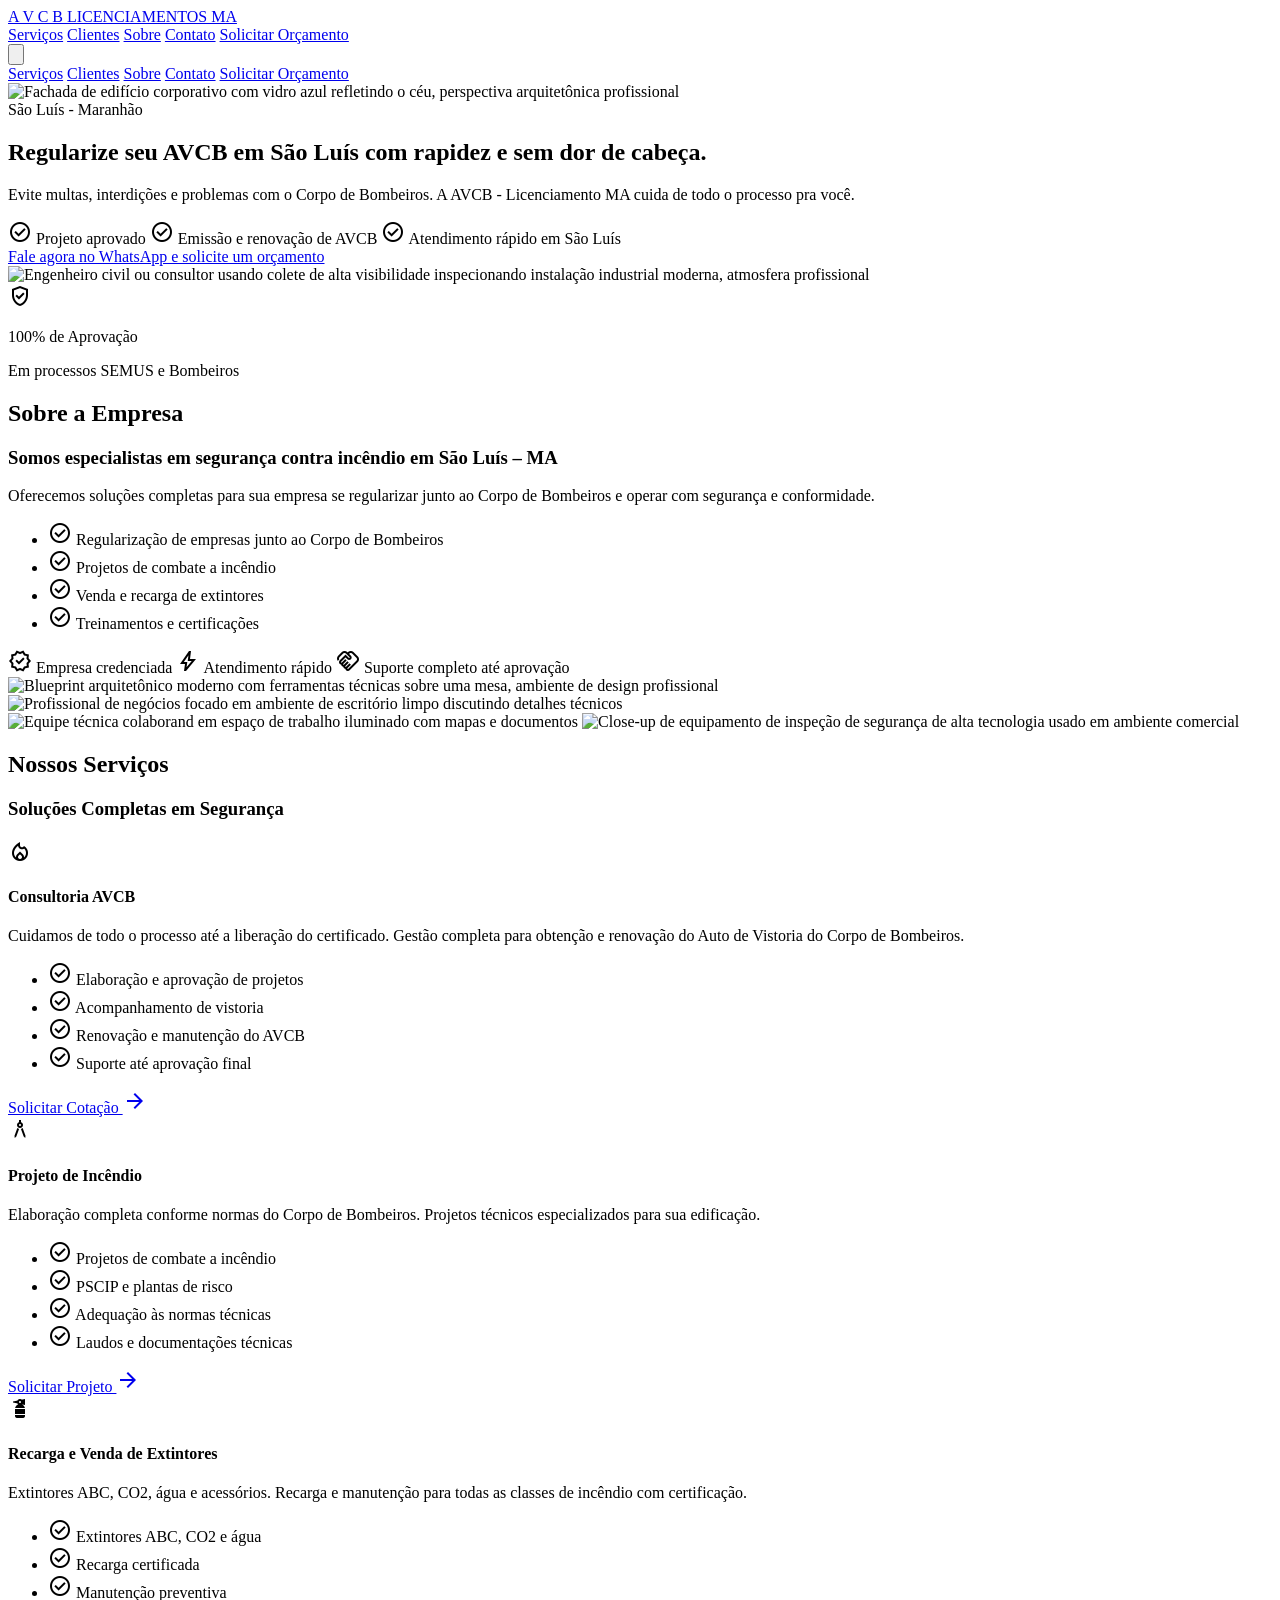
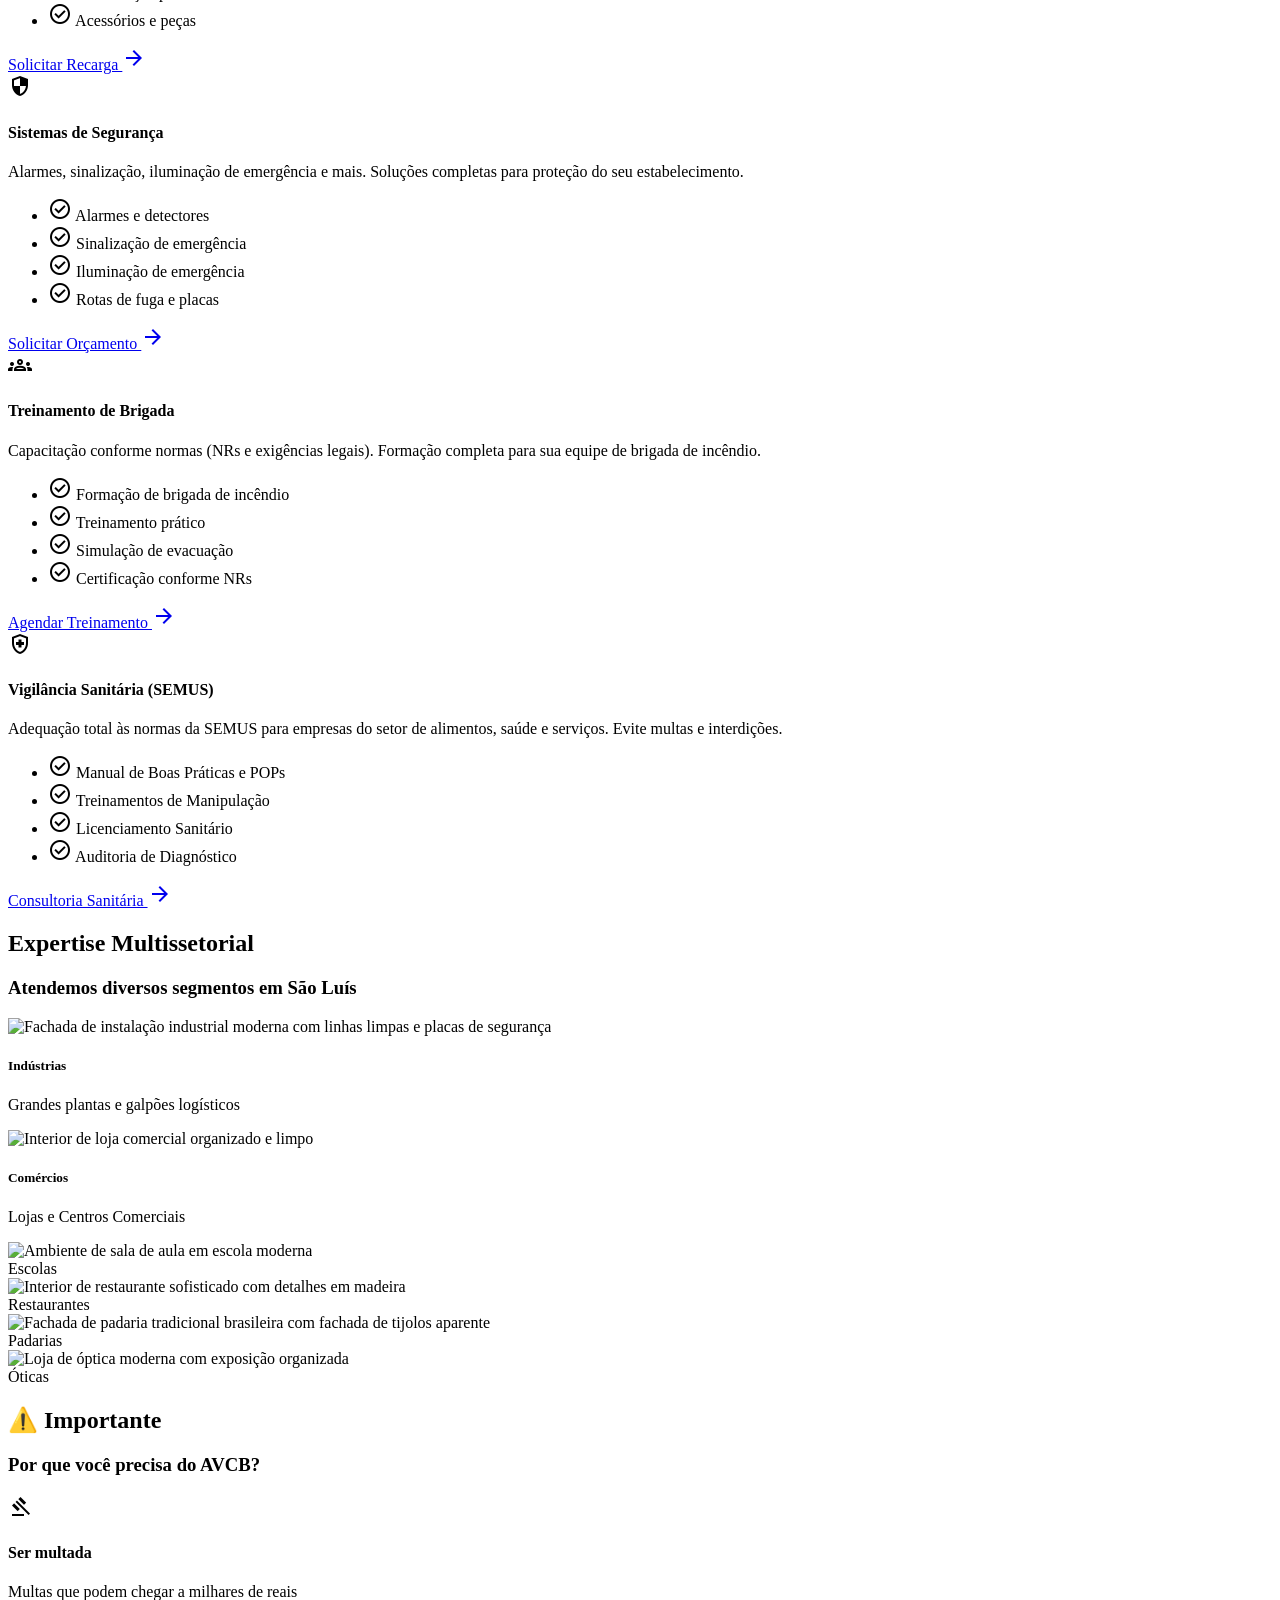
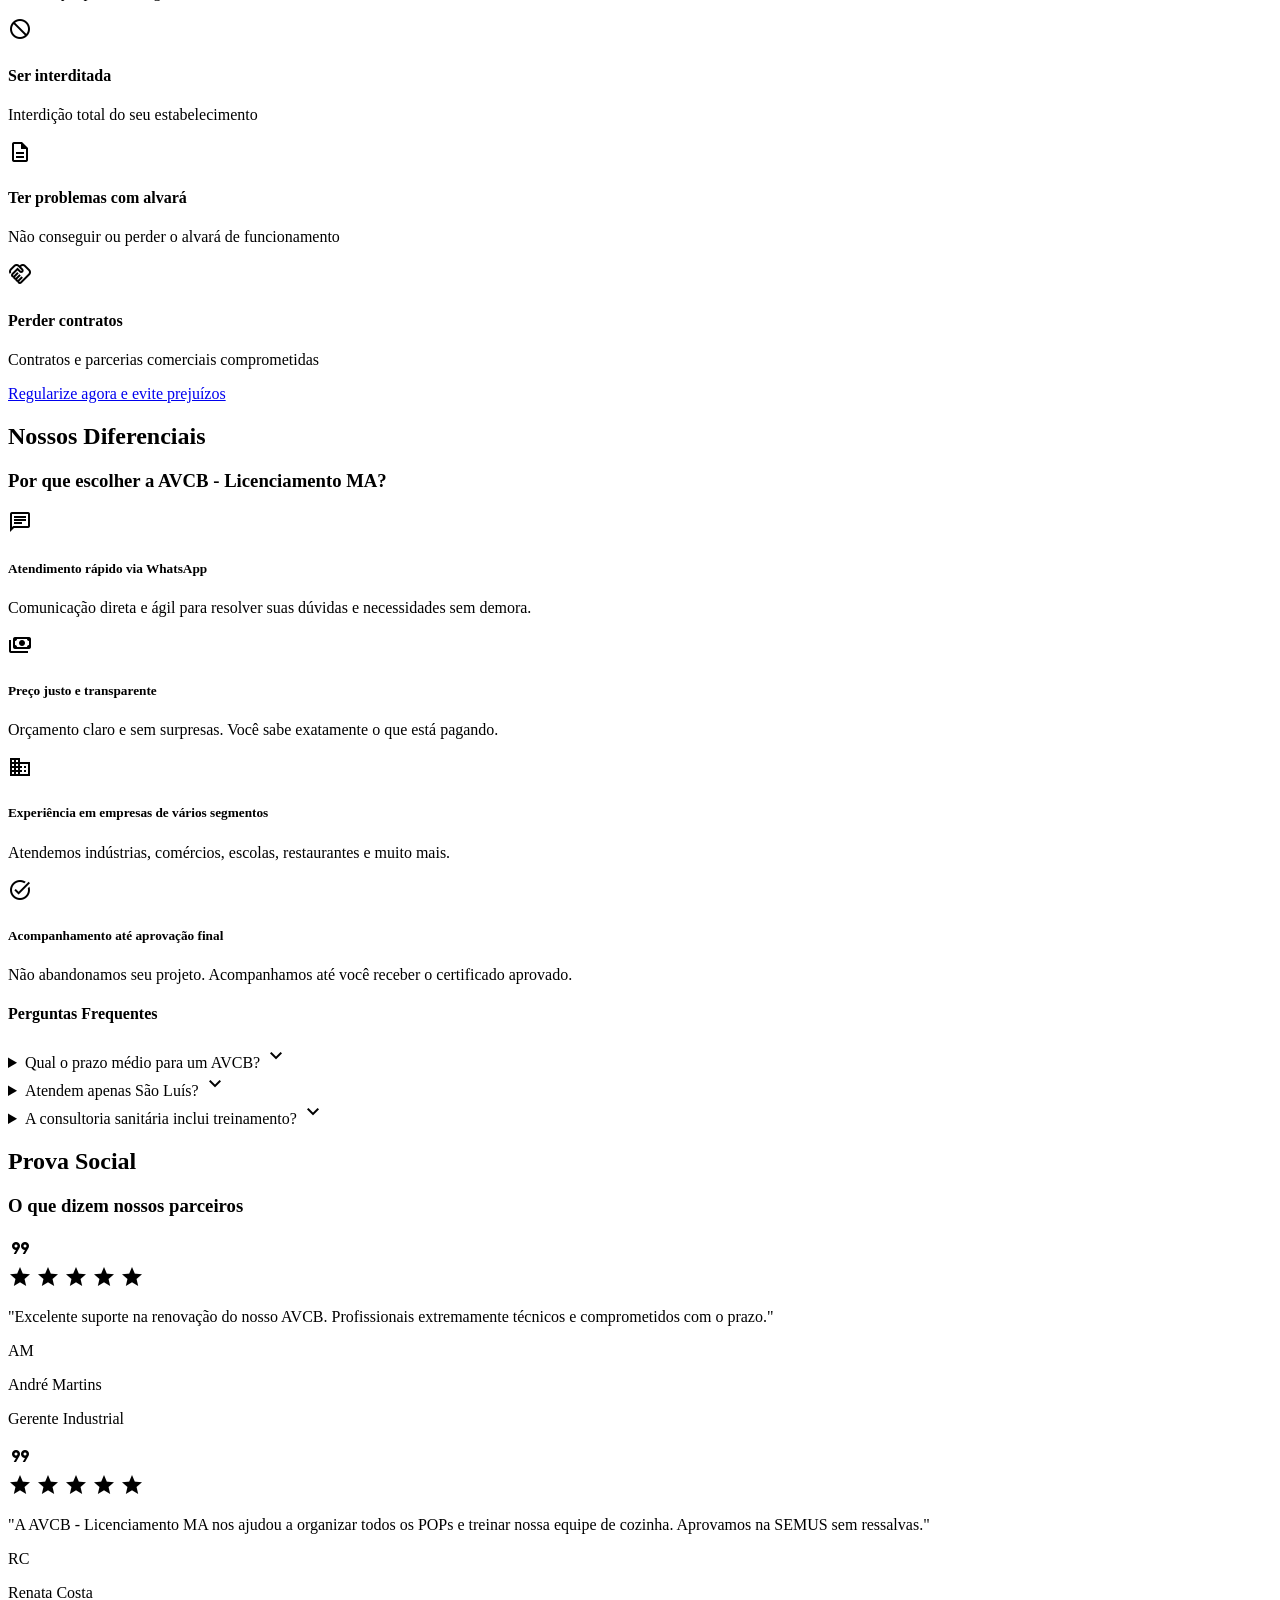
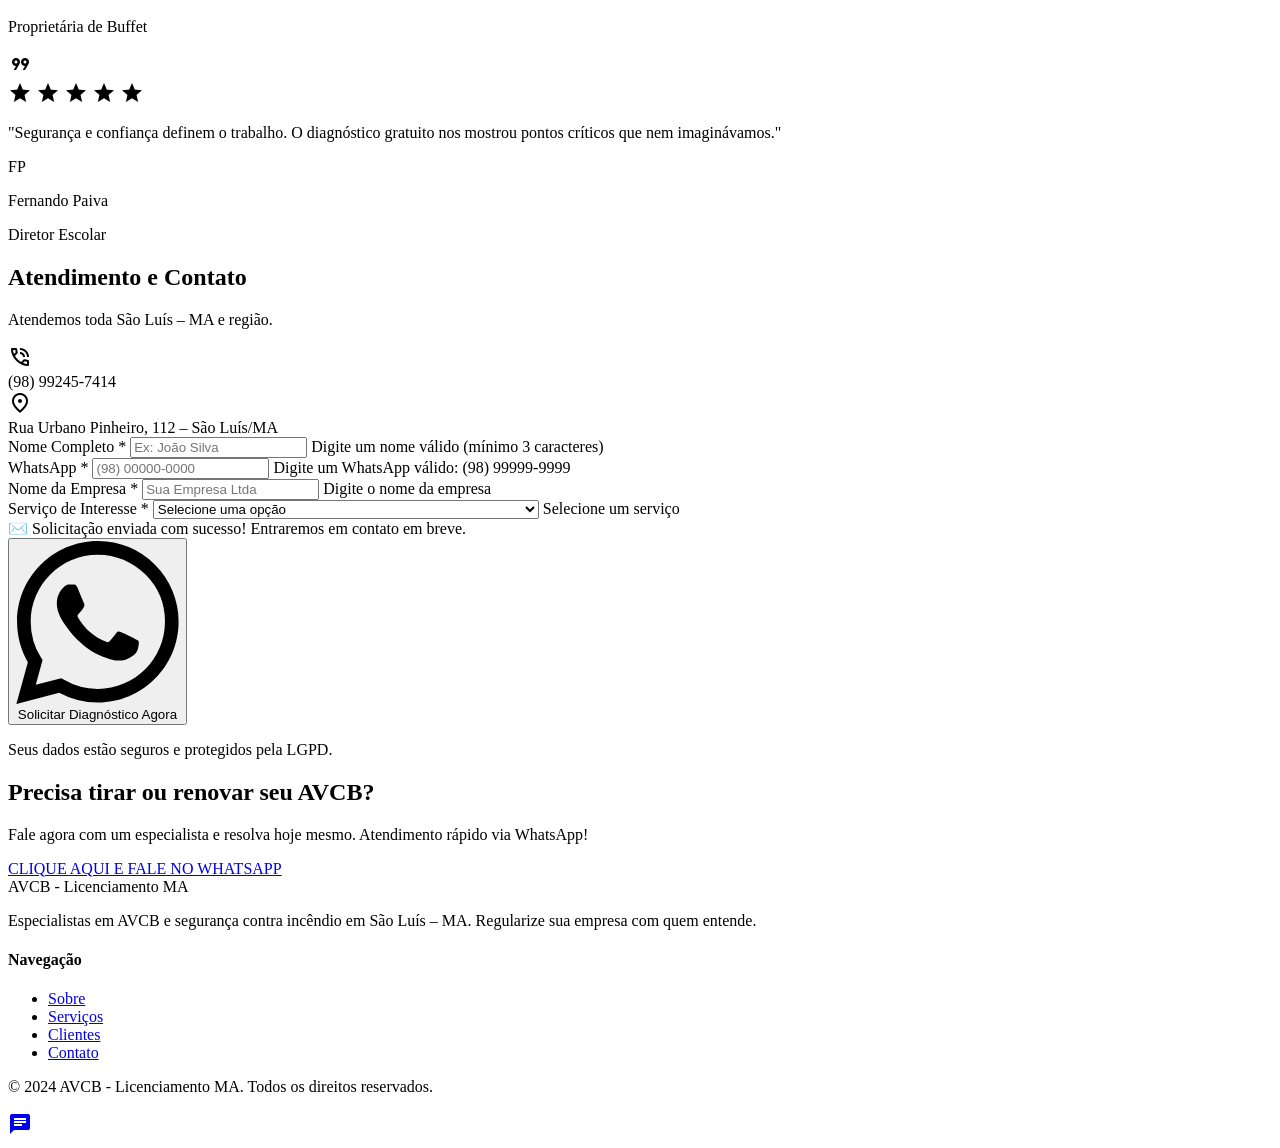
==== commit 22f4a349: "Corrigir para LICENCIAMENTOS MA no menu Co-Authored-By: Claude Opus 4.6 <noreply@anthropic.com>" ====
--- a/index.html
+++ b/index.html
@@ -11,22 +11,24 @@
 <meta name="keywords" content="AVCB, CLCB, consultoria ambiental, vigilância sanitária, São Luís, Maranhão, regularização empresarial, segurança contra incêndio, SEMUS, projeto técnico, licenciamento"/>
 <meta name="author" content="AVCB - Licenciamento MA"/>
 <meta name="robots" content="index, follow, max-image-preview:large, max-snippet:-1, max-video-preview:-1"/>
-<meta name="googlebot" content="index, follow"/>
-<meta name="revisit-after" content="7 days"/>
+<meta name="author" content="AVCB - Licenciamento MA"/>
+<meta name="copyright" content="© 2026 AVCB - Licenciamento MA. Todos os direitos reservados."/>
+<meta name="generator" content="Manrope + Tailwind CSS"/>
 <meta name="language" content="Portuguese"/>
 <meta name="geo.region" content="BR-MA"/>
 <meta name="geo.placename" content="São Luís"/>
 
 <!-- Canonical URL -->
-<link rel="canonical" href="https://brconsultoria.com.br/"/>
-<link rel="alternate" hreflang="pt-BR" href="https://brconsultoria.com.br/"/>
+<link rel="canonical" href="https://avcbsaoluisma.com.br/"/>
+<link rel="alternate" hreflang="pt-BR" href="https://avcbsaoluisma.com.br/"/>
+<link rel="alternate" hreflang="x-default" href="https://avcbsaoluisma.com.br/"/>
 
 <!-- Open Graph / Facebook -->
 <meta property="og:type" content="website"/>
-<meta property="og:url" content="https://brconsultoria.com.br/"/>
+<meta property="og:url" content="https://avcbsaoluisma.com.br/"/>
 <meta property="og:title" content="AVCB - Licenciamento MA | Regularização de AVCB"/>
 <meta property="og:description" content="Especialistas em AVCB e Vigilância Sanitária em São Luís - MA. Diagnóstico gratuito!"/>
-<meta property="og:image" content="https://brconsultoria.com.br/og-image.jpg"/>
+<meta property="og:image" content="https://avcbsaoluisma.com.br/og-image.svg"/>
 <meta property="og:image:width" content="1200"/>
 <meta property="og:image:height" content="630"/>
 <meta property="og:image:alt" content="AVCB - Licenciamento MA - Segurança Contra Incêndio"/>
@@ -35,10 +37,10 @@
 
 <!-- Twitter -->
 <meta name="twitter:card" content="summary_large_image"/>
-<meta name="twitter:url" content="https://brconsultoria.com.br/"/>
+<meta name="twitter:url" content="https://avcbsaoluisma.com.br/"/>
 <meta name="twitter:title" content="AVCB - Licenciamento MA | Regularização de AVCB"/>
 <meta name="twitter:description" content="Especialistas em AVCB e Vigilância Sanitária em São Luís - MA. Diagnóstico gratuito!"/>
-<meta name="twitter:image" content="https://brconsultoria.com.br/og-image.jpg"/>
+<meta name="twitter:image" content="https://avcbsaoluisma.com.br/og-image.svg"/>
 
 <!-- Mobile Theme Color -->
 <meta name="theme-color" content="#001e40"/>
@@ -49,6 +51,24 @@
 
 <!-- Favicon -->
 <link rel="icon" type="image/svg+xml" href="logo.svg"/>
+
+<!-- Google Search Console Verification -->
+<meta name="google-site-verification" content="YOUR_VERIFICATION_CODE"/>
+
+<!-- Bing Webmaster Tools -->
+<meta name="msvalidate.01" content="YOUR_BING_CODE"/>
+
+<!-- Preconnect for performance -->
+<link rel="preconnect" href="https://fonts.googleapis.com"/>
+<link rel="preconnect" href="https://fonts.gstatic.com" crossorigin/>
+<link rel="dns-prefetch" href="https://fonts.googleapis.com"/>
+
+<!-- Defer non-critical scripts -->
+<script src="https://cdn.tailwindcss.com?plugins=forms,container-queries" defer></script>
+
+<!-- Performance -->
+<link rel="preload" href="logo.svg" as="image"/>
+<link rel="preload" href="og-image.svg" as="image"/>
 
 <!-- Structured Data - LocalBusiness -->
 <script type="application/ld+json">
@@ -57,8 +77,8 @@
   "@type": "LocalBusiness",
   "name": "AVCB - Licenciamento MA",
   "description": "Especialistas em AVCB e Vigilância Sanitária em São Luís - MA. Projetos aprovados e suporte técnico completo.",
-  "url": "https://brconsultoria.com.br",
-  "telephone": "+55-98-98830-98259",
+  "url": "https://avcbsaoluisma.com.br",
+  "telephone": "+55-98-9892457414",
   "address": {
     "@type": "PostalAddress",
     "addressLocality": "São Luís",
@@ -77,10 +97,10 @@
     "closes": "18:00"
   },
   "priceRange": "$$",
-  "image": "https://brconsultoria.com.br/og-image.jpg",
+  "image": "https://avcbsaoluisma.com.br/og-image.svg",
   "sameAs": [
-    "https://www.instagram.com/brconsultoria",
-    "https://www.linkedin.com/company/brconsultoria"
+    "https://www.instagram.com/avcbsaoluisma",
+    "https://www.linkedin.com/company/avcbsaoluisma"
   ]
 }
 </script>
@@ -91,11 +111,11 @@
   "@context": "https://schema.org",
   "@type": "Organization",
   "name": "AVCB - Licenciamento MA",
-  "url": "https://brconsultoria.com.br",
-  "logo": "https://brconsultoria.com.br/logo.svg",
+  "url": "https://avcbsaoluisma.com.br",
+  "logo": "https://avcbsaoluisma.com.br/logo.svg",
   "contactPoint": {
     "@type": "ContactPoint",
-    "telephone": "+55-98-98830-98259",
+    "telephone": "+55-98-9892457414",
     "contactType": "customer service",
     "availableLanguage": "Portuguese"
   }
@@ -146,19 +166,19 @@
       "@type": "ListItem",
       "position": 1,
       "name": "Home",
-      "item": "https://brconsultoria.com.br"
+      "item": "https://avcbsaoluisma.com.br"
     },
     {
       "@type": "ListItem",
       "position": 2,
       "name": "Serviços",
-      "item": "https://brconsultoria.com.br/#servicos"
+      "item": "https://avcbsaoluisma.com.br/#servicos"
     },
     {
       "@type": "ListItem",
       "position": 3,
       "name": "Contato",
-      "item": "https://brconsultoria.com.br/#contato"
+      "item": "https://avcbsaoluisma.com.br/#contato"
     }
   ]
 }
@@ -404,7 +424,7 @@
 <div class="flex justify-between items-center px-4 sm:px-8 py-3 sm:py-4 max-w-7xl mx-auto">
 <a class="flex flex-col text-lg sm:text-xl font-extrabold tracking-tight text-blue-900 dark:text-white uppercase font-headline leading-tight" href="#">
     <span>A V C B</span>
-    <span class="text-xs tracking-[0.3em] normal-case font-bold">Licenciamento MA</span>
+    <span class="text-xs tracking-[0.3em] normal-case font-bold">LICENCIAMENTOS MA</span>
 </a>
 
 <!-- Desktop Nav -->
